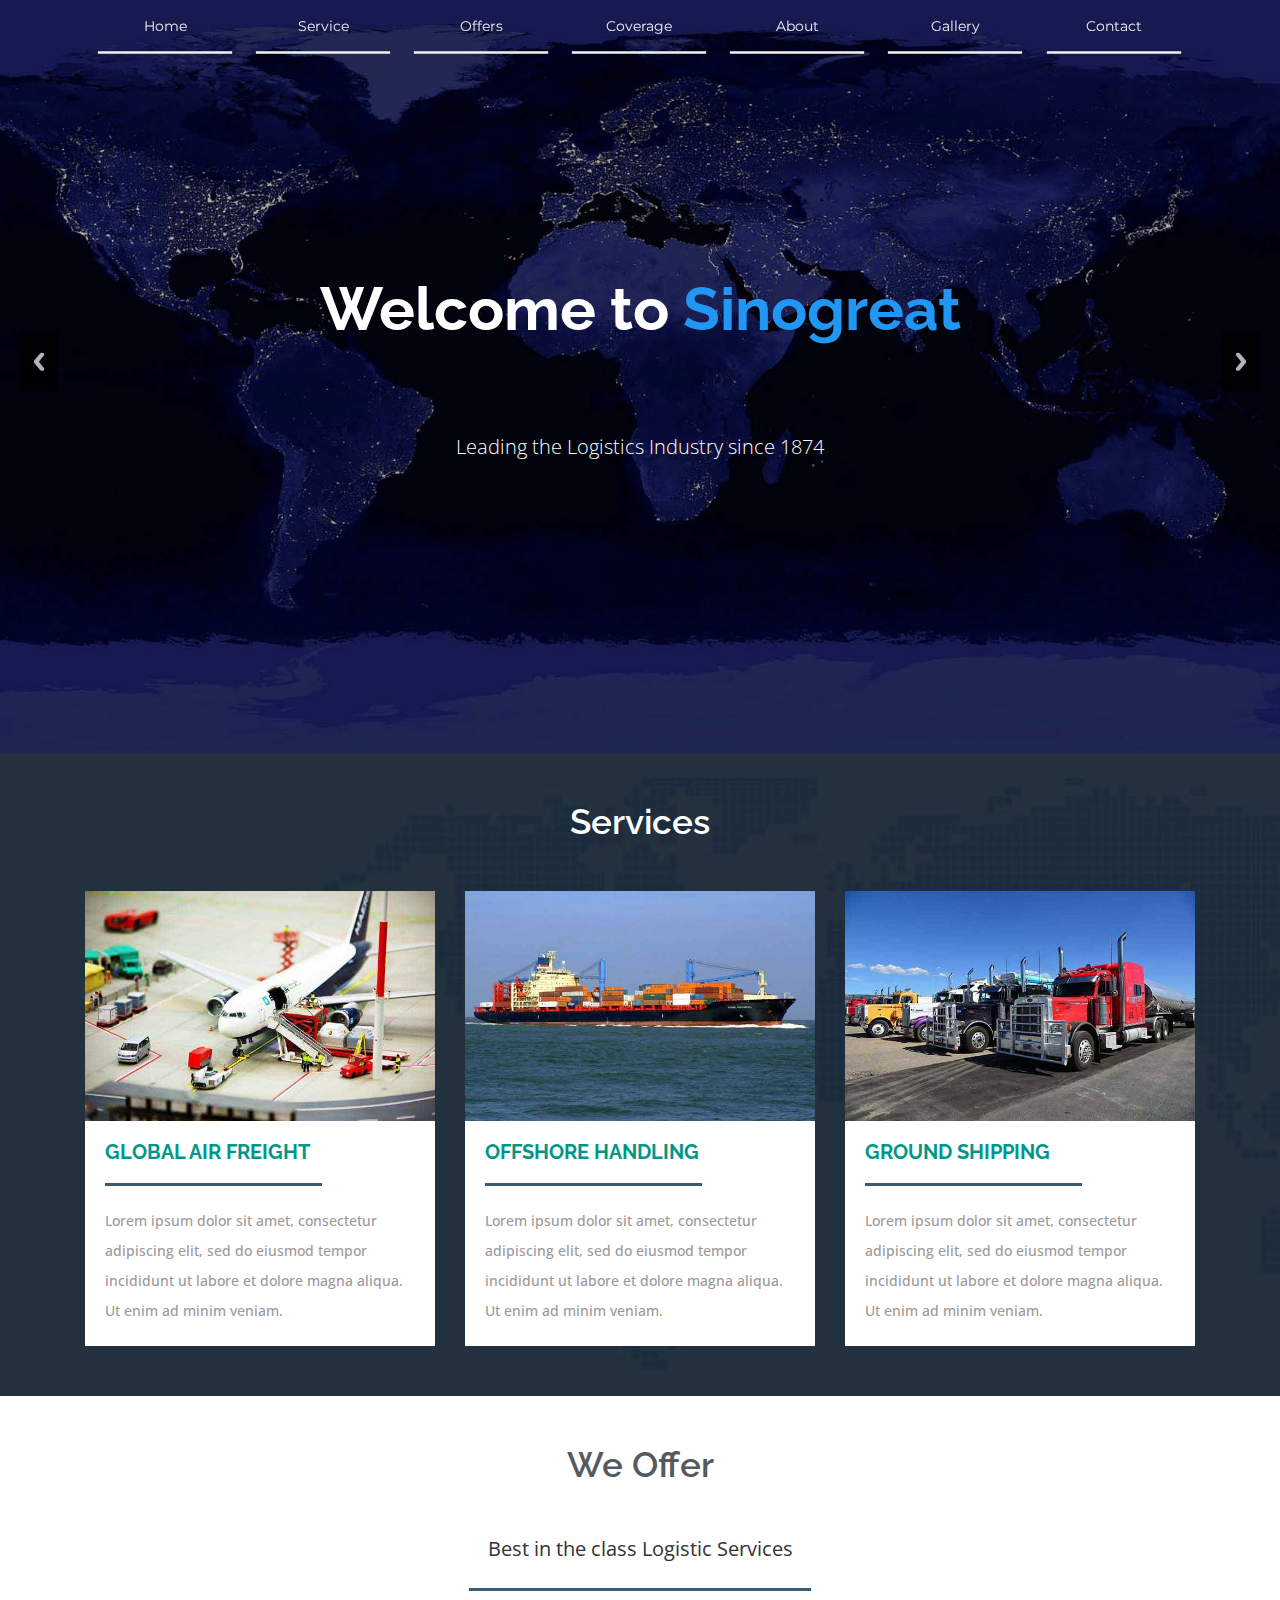
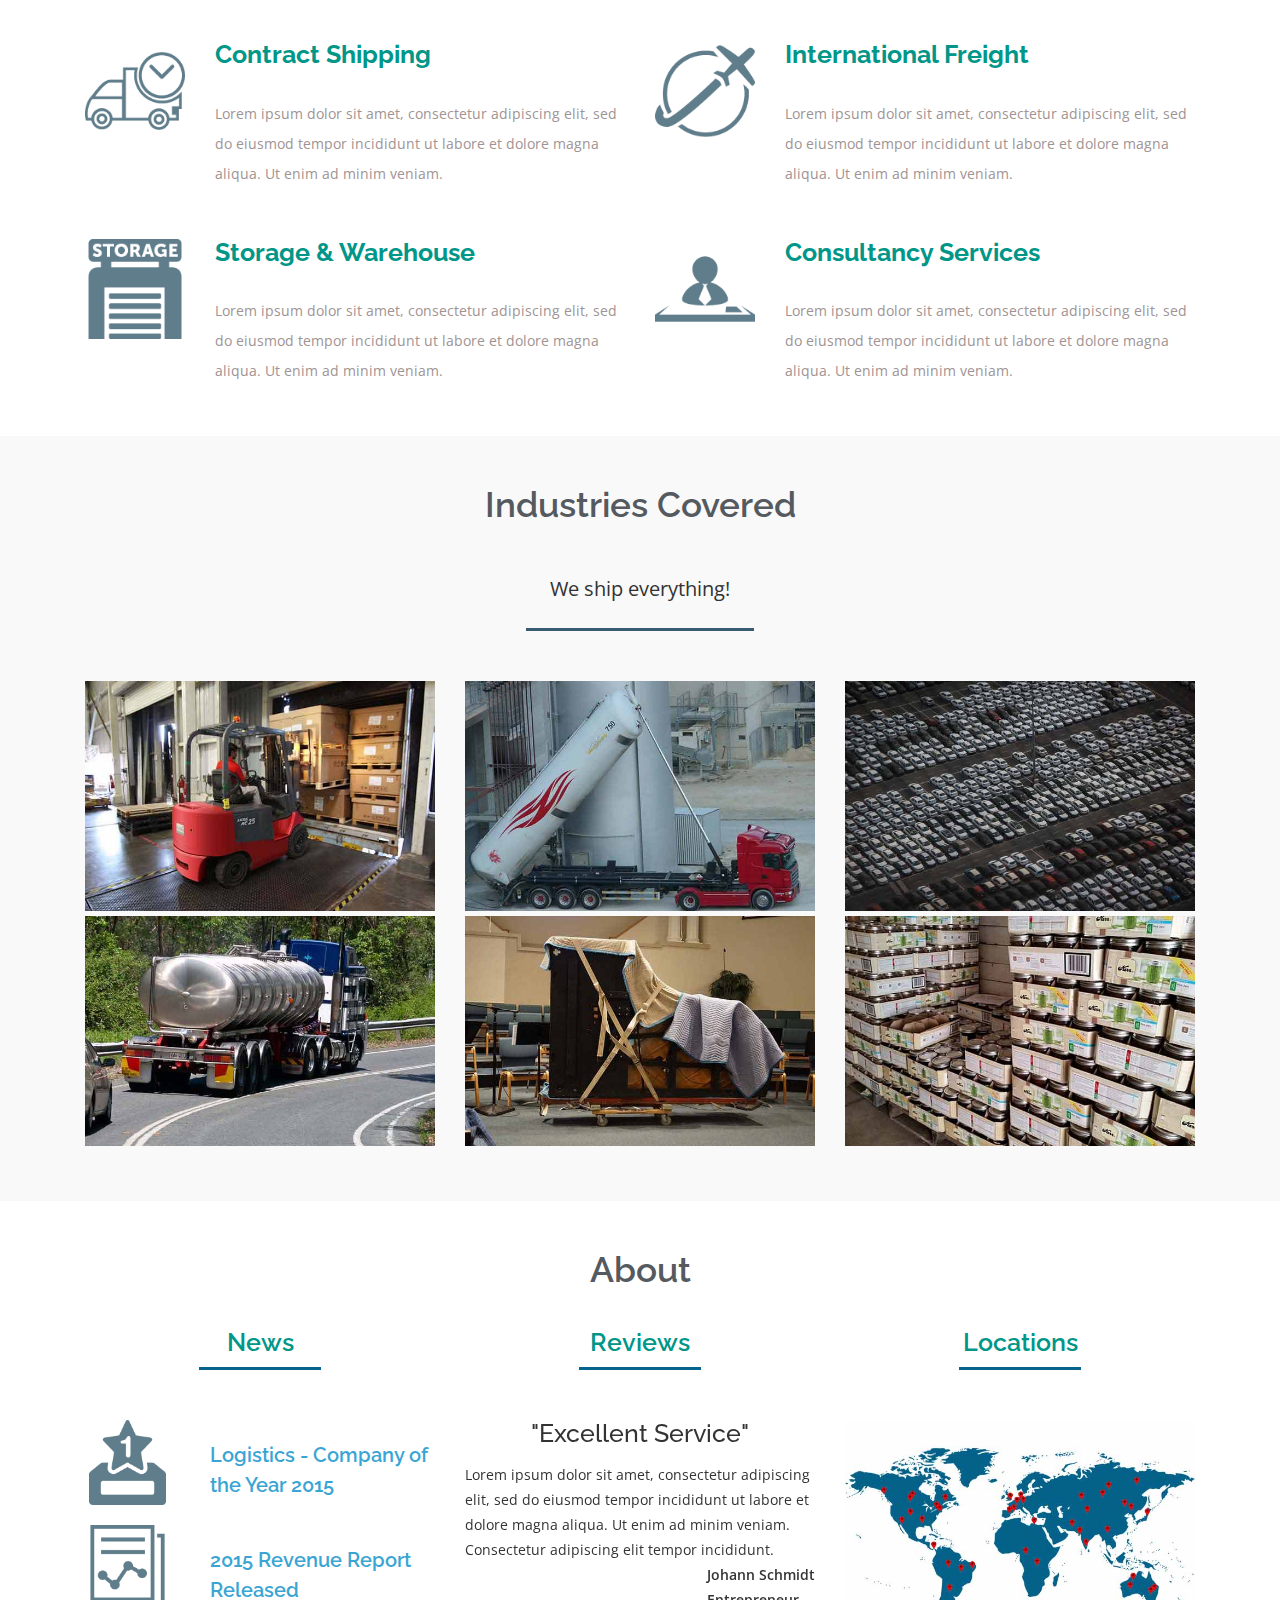
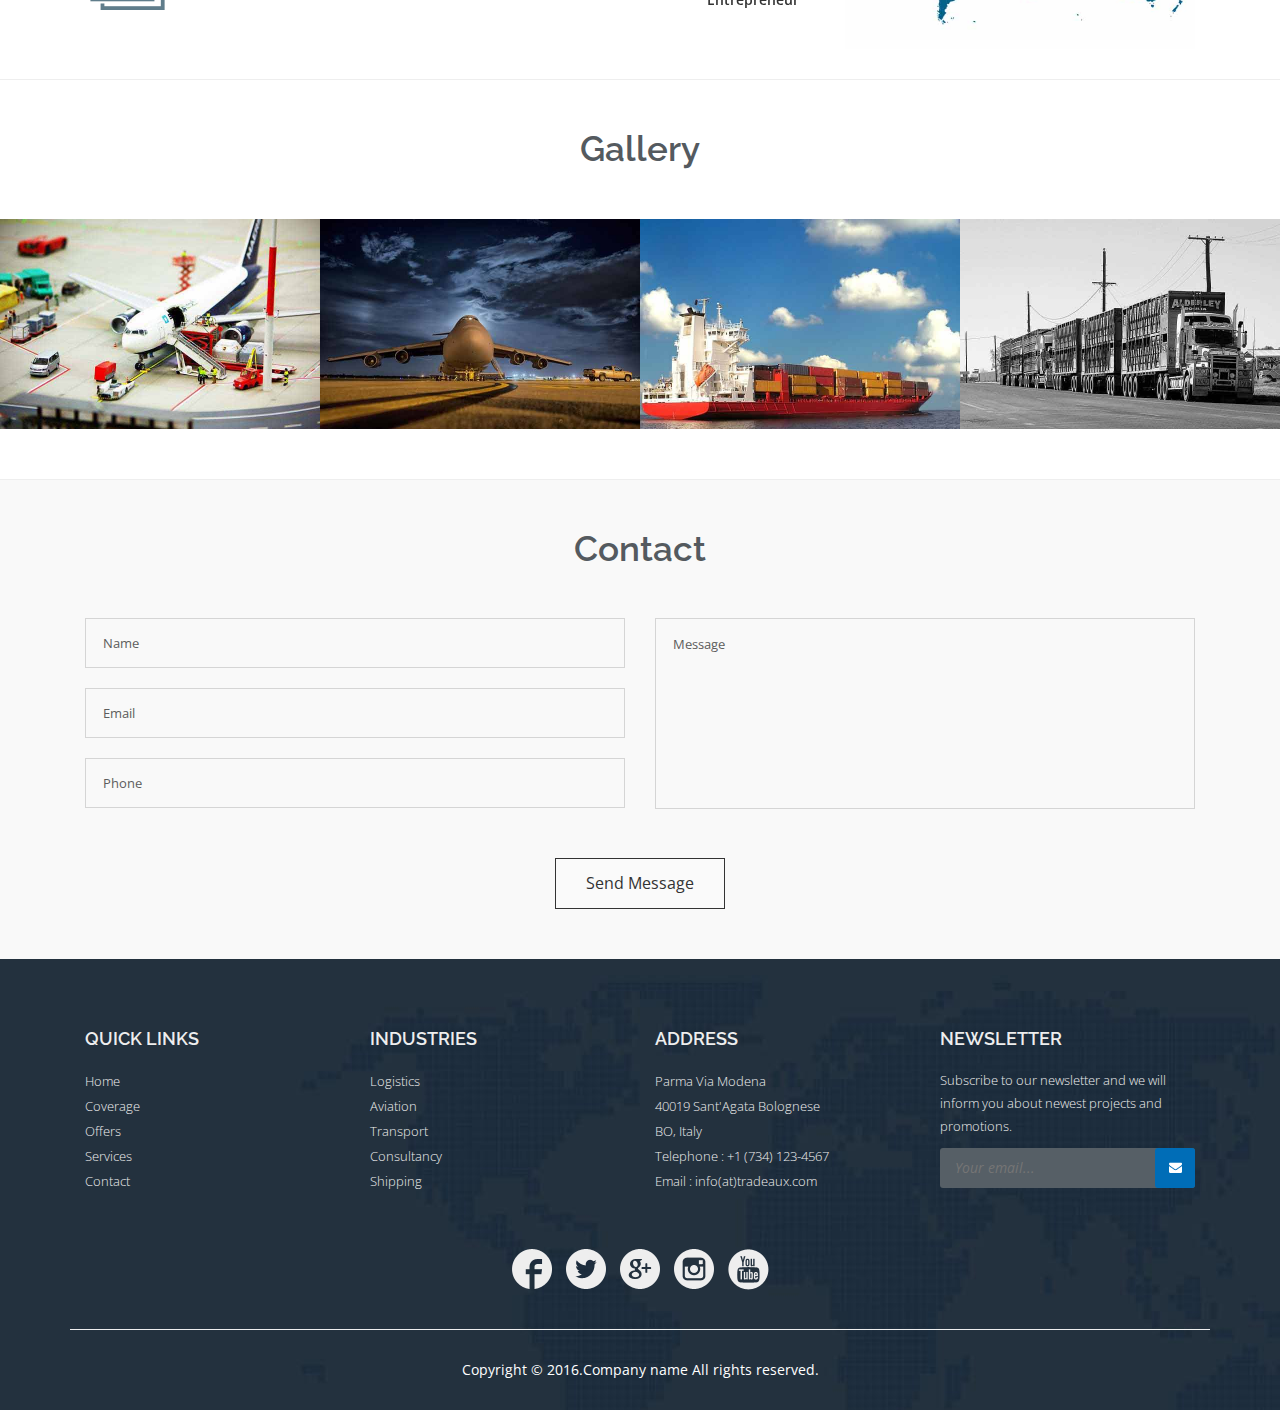
==== index.html @ 284c62db "keywords" ====
<!DOCTYPE html>

<!-- cspell: disable -->

<html>
  <head>
    <title>Sinogreat- International Freight, Global Shipping</title>

    <!-- For-Mobile-Apps -->
    <meta name="viewport" content="width=device-width, initial-scale=1" />
    <meta http-equiv="Content-Type" content="text/html; charset=utf-8" />
    <meta
      name="keywords"
      content="sinogreat,Logistics,GLOBAL AIR FREIGHT,OFFSHORE HANDLING,GROUND SHIPPING,Contract Shipping,International Freight,Storage & Warehouse,Consultancy Services"
    />
    <script type="application/x-javascript">
      addEventListener("load", function() { setTimeout(hideURLbar, 0); }, false); function hideURLbar(){ window.scrollTo(0,1); }
    </script>
    <!-- //For-Mobile-Apps -->

    <!-- Bootstrap-Core-CSS -->
    <link href="css/bootstrap.min.css" rel="stylesheet" />
    <!-- Custom-Theme-Styling -->
    <link href="css/style.css" rel="stylesheet" type="text/css" media="all" />
    <!-- Owl-Carousel-Styling -->
    <link
      rel="stylesheet"
      href="css/owl.carousel.css"
      type="text/css"
      media="all"
    />

    <!-- Web-Fonts -->
    <link
      href="http://fonts.useso.com/css?family=Open+Sans:400,300,600,700"
      rel="stylesheet"
      type="text/css"
    />
    <link
      href="http://fonts.useso.com/css?family=Montserrat:400,700"
      rel="stylesheet"
      type="text/css"
    />
    <link
      href="http://fonts.useso.com/css?family=Raleway:400,300,500,600,700,800,900"
      rel="stylesheet"
      type="text/css"
    />
    <!-- //Web-Fonts -->

    <script src="js/modernizr.custom.js"></script>
  </head>
  <body>
    <!-- Header-Starts-Here -->
    <div class="header">
      <div class="container">
        <!-- Navigation -->
        <nav class="navbar navbar-inverse">
          <!-- Brand and toggle get grouped for better mobile display -->
          <div class="navbar-header">
            <button
              type="button"
              class="navbar-toggle"
              data-toggle="collapse"
              data-target="#bs-example-navbar-collapse-1"
            >
              <span class="sr-only">Toggle navigation</span>
              <span class="icon-bar"></span>
              <span class="icon-bar"></span>
              <span class="icon-bar"></span>
            </button>
          </div>
          <!-- Collect the nav links, forms, and other content for toggling -->
          <div
            class="collapse navbar-collapse"
            id="bs-example-navbar-collapse-1"
          >
            <ul class="nav navbar-nav">
              <li class="active cl-effect-7"><a href="#">Home</a></li>
              <li class="cl-effect-7 scroll">
                <a href="#services">Service</a>
              </li>
              <li class="cl-effect-7 scroll"><a href="#offer">Offers</a></li>
              <li class="cl-effect-7 scroll"><a href="#cover">Coverage</a></li>
              <li class="cl-effect-7 scroll"><a href="#about">About</a></li>
              <li class="cl-effect-7 scroll"><a href="#gallery">Gallery</a></li>
              <li class="cl-effect-7 scroll"><a href="#contact">Contact</a></li>
            </ul>
          </div>
          <!-- //Navbar-collapse -->
        </nav>
      </div>
      <!-- //Container -->

      <!-- Slider-Starts-Here -->
      <div class="slider">
        <ul class="rslides" id="slider">
          <li>
            <img src="images/1.jpg" alt="Tradeaux" />
            <div class="caption">
              <h3>Welcome to <span>Sinogreat</span></h3>
              <p>Leading the Logistics Industry since 1874</p>
            </div>
          </li>
          <li>
            <img src="images/2.jpg" alt="Tradeaux" />
            <div class="caption">
              <h3>Export & Import Services Ocean</h3>
            </div>
          </li>
          <li>
            <img src="images/3.jpg" alt="Tradeaux" />
            <div class="caption">
              <h3>Air Freight Handling</h3>
            </div>
          </li>
          <li>
            <img src="images/4.jpg" alt="Tradeaux" />
            <div class="caption">
              <h3>Cargo Planes</h3>
            </div>
          </li>
          <li>
            <img src="images/5.jpg" alt="Tradeaux" />
            <div class="caption">
              <h3>Railways</h3>
            </div>
          </li>
          <li>
            <img src="images/6.jpg" alt="Tradeaux" />
            <div class="caption">
              <h3>From Canada</h3>
            </div>
          </li>
          <li>
            <img src="images/7.jpg" alt="Tradeaux" />
            <div class="caption">
              <h3>To Australia</h3>
            </div>
          </li>
        </ul>
      </div>
      <!-- //Slider-Ends-Here -->
    </div>
    <!-- //Header-Ends-Here -->

    <div class="content">
      <!-- Area-Starts-Here -->
      <div class="area" id="services">
        <h1>Services</h1>

        <div class="container">
          <div class="area1">
            <div class="col-md-4 col-sm-4 air slideanim">
              <div class="area-image">
                <img src="images/area1.jpg" alt="Tradeaux" />
              </div>
              <div class="area-info">
                <h4>GLOBAL AIR FREIGHT</h4>
                <p>
                  Lorem ipsum dolor sit amet, consectetur adipiscing elit, sed
                  do eiusmod tempor incididunt ut labore et dolore magna aliqua.
                  Ut enim ad minim veniam.
                </p>
              </div>
            </div>

            <div class="col-md-4 col-sm-4 sea slideanim">
              <div class="area-image">
                <img src="images/area2.jpg" alt="Tradeaux" />
              </div>
              <div class="area-info">
                <h4>OFFSHORE HANDLING</h4>
                <p>
                  Lorem ipsum dolor sit amet, consectetur adipiscing elit, sed
                  do eiusmod tempor incididunt ut labore et dolore magna aliqua.
                  Ut enim ad minim veniam.
                </p>
              </div>
            </div>

            <div class="col-md-4 col-sm-4 land slideanim">
              <div class="area-image">
                <img src="images/area3.jpg" alt="Tradeaux" />
              </div>
              <div class="area-info">
                <h4>GROUND SHIPPING</h4>
                <p>
                  Lorem ipsum dolor sit amet, consectetur adipiscing elit, sed
                  do eiusmod tempor incididunt ut labore et dolore magna aliqua.
                  Ut enim ad minim veniam.
                </p>
              </div>
            </div>
            <div class="clearfix"></div>
          </div>
        </div>
      </div>
      <!-- //Area-Ends-Here -->

      <!-- Offer-Starts-Here -->
      <div class="offer slideanim" id="offer">
        <div class="container">
          <h3>We Offer</h3>
          <p>Best in the class Logistic Services</p>
          <div class="offer-grid">
            <div class="col-md-6 col-sm-6 offer1 slideanim">
              <div class="offer-icon">
                <img src="images/o1.png" alt="Tradeaux" />
              </div>
              <div class="offer-info">
                <h4>Contract Shipping</h4>
                <p>
                  Lorem ipsum dolor sit amet, consectetur adipiscing elit, sed
                  do eiusmod tempor incididunt ut labore et dolore magna aliqua.
                  Ut enim ad minim veniam.
                </p>
              </div>
              <div class="clearfix"></div>
            </div>
            <div class="col-md-6 col-sm-6 offer1 slideanim">
              <div class="offer-icon">
                <img src="images/o2.png" alt="Tradeaux" />
              </div>
              <div class="offer-info">
                <h4>International Freight</h4>
                <p>
                  Lorem ipsum dolor sit amet, consectetur adipiscing elit, sed
                  do eiusmod tempor incididunt ut labore et dolore magna aliqua.
                  Ut enim ad minim veniam.
                </p>
              </div>
              <div class="clearfix"></div>
            </div>
            <div class="col-md-6 col-sm-6 offer1 slideanim">
              <div class="offer-icon">
                <img src="images/o3.png" alt="Tradeaux" />
              </div>
              <div class="offer-info">
                <h4>Storage & Warehouse</h4>
                <p>
                  Lorem ipsum dolor sit amet, consectetur adipiscing elit, sed
                  do eiusmod tempor incididunt ut labore et dolore magna aliqua.
                  Ut enim ad minim veniam.
                </p>
              </div>
              <div class="clearfix"></div>
            </div>
            <div class="col-md-6 col-sm-6 offer1 slideanim">
              <div class="offer-icon">
                <img src="images/o4.png" alt="Tradeaux" />
              </div>
              <div class="offer-info">
                <h4>Consultancy Services</h4>
                <p>
                  Lorem ipsum dolor sit amet, consectetur adipiscing elit, sed
                  do eiusmod tempor incididunt ut labore et dolore magna aliqua.
                  Ut enim ad minim veniam.
                </p>
              </div>
              <div class="clearfix"></div>
            </div>
            <div class="clearfix"></div>
          </div>
        </div>
      </div>
      <!-- //Offer-Ends-Here -->

      <!-- Cover-Starts-Here -->
      <div class="cover" id="cover">
        <div class="container">
          <h3>Industries Covered</h3>
          <p>We ship everything!</p>

          <div class="cover-grid">
            <div class="col-md-4 cover-top-grid slideanim">
              <div class="column-wrap clearfix">
                <div class="column">
                  <a
                    class="caption caption-3"
                    href="#"
                    data-title="Packed Goods"
                    data-description="Lorem ipsum dolor sit amet, consectetur adipiscing elit."
                    ><img src="images/c1.jpg" alt="Tradeaux"
                  /></a>
                </div>
              </div>
            </div>
            <div class="col-md-4 cover-top-grid slideanim">
              <div class="column-wrap clearfix">
                <div class="column">
                  <a
                    class="caption caption-3"
                    href="#"
                    data-title="Chemicals"
                    data-description="Lorem ipsum dolor sit amet, consectetur adipiscing elit."
                    ><img src="images/c2.jpg" alt="Tradeaux"
                  /></a>
                </div>
              </div>
            </div>
            <div class="col-md-4 cover-top-grid slideanim">
              <div class="column-wrap clearfix">
                <div class="column">
                  <a
                    class="caption caption-3"
                    href="#"
                    data-title="Cars & Automobiles"
                    data-description="Lorem ipsum dolor sit amet, consectetur adipiscing elit."
                    ><img src="images/c3.jpg" alt="Tradeaux"
                  /></a>
                </div>
              </div>
            </div>

            <div class="col-md-4 cover-bottom-grid slideanim">
              <div class="column-wrap clearfix">
                <div class="column">
                  <a
                    class="caption caption-3"
                    href="#"
                    data-title="Oil & Gas"
                    data-description="Lorem ipsum dolor sit amet, consectetur adipiscing elit."
                    ><img src="images/c4.jpg" alt="Tradeaux"
                  /></a>
                </div>
              </div>
            </div>
            <div class="col-md-4 cover-bottom-grid slideanim">
              <div class="column-wrap clearfix">
                <div class="column">
                  <a
                    class="caption caption-3"
                    href="#"
                    data-title="Retail Goods"
                    data-description="Lorem ipsum dolor sit amet, consectetur adipiscing elit."
                    ><img src="images/c5.jpg" alt="Tradeaux"
                  /></a>
                </div>
              </div>
            </div>
            <div class="col-md-4 cover-bottom-grid slideanim">
              <div class="column-wrap clearfix">
                <div class="column">
                  <a
                    class="caption caption-3"
                    href="#"
                    data-title="Food & Beverages"
                    data-description="Lorem ipsum dolor sit amet, consectetur adipiscing elit."
                    ><img src="images/c6.jpg" alt="Tradeaux"
                  /></a>
                </div>
              </div>
            </div>
            <div class="clearfix"></div>
          </div>
        </div>
      </div>
      <!-- //Cover-Ends-Here -->

      <!-- Details-Starts-Here -->
      <div class="details">
        <div class="container">
          <h2>About</h2>

          <!-- News-Starts-Here -->
          <div class="col-md-4 details-grid news slideanim">
            <h3>News</h3>
            <div class="news-top">
              <div class="news-icon">
                <img src="images/n1.png" alt="Tradeaux" />
              </div>
              <div class="news-info">
                <h4>Logistics - Company of the Year 2015</h4>
              </div>
              <div class="clearfix"></div>
            </div>
            <div class="news-bottom">
              <div class="news-icon">
                <img src="images/n2.png" alt="Tradeaux" />
              </div>
              <div class="news-info">
                <h4>2015 Revenue Report Released</h4>
              </div>
              <div class="clearfix"></div>
            </div>
            <div class="clearfix"></div>
          </div>
          <!-- News-Ends-Here -->

          <!-- Reviews-Starts-Here -->
          <div class="col-md-4 details-grid reviews slideanim" id="about">
            <h3>Reviews</h3>
            <div class="about-section-left-grid">
              <section class="slider">
                <div class="flexslider">
                  <ul class="slides">
                    <li>
                      <h4>"Excellent Service"</h4>
                      <p>
                        Lorem ipsum dolor sit amet, consectetur adipiscing elit,
                        sed do eiusmod tempor incididunt ut labore et dolore
                        magna aliqua. Ut enim ad minim veniam. Consectetur
                        adipiscing elit tempor incididunt.
                      </p>
                      <div class="client">
                        <p>Johann Schmidt</p>
                        <p>Entrepreneur</p>
                      </div>
                    </li>
                    <li>
                      <h4>"Safe Delivery"</h4>
                      <p>
                        Lorem ipsum dolor sit amet, consectetur adipiscing elit,
                        sed do eiusmod tempor incididunt ut labore et dolore
                        magna aliqua. Ut enim ad minim veniam. Consectetur
                        adipiscing elit tempor incididunt.
                      </p>
                      <div class="client">
                        <p>Rachel Green</p>
                        <p>Museum Curator</p>
                      </div>
                    </li>
                    <li>
                      <h4>"Fully Satisfied"</h4>
                      <p>
                        Lorem ipsum dolor sit amet, consectetur adipiscing elit,
                        sed do eiusmod tempor incididunt ut labore et dolore
                        magna aliqua. Ut enim ad minim veniam. Consectetur
                        adipiscing elit tempor incididunt.
                      </p>
                      <div class="client">
                        <p>Jeff Daniels</p>
                        <p>Cars Dealer</p>
                      </div>
                    </li>
                  </ul>
                </div>
              </section>
            </div>
          </div>
          <!-- Reviews-Ends-Here -->

          <!-- Location-Starts-Here -->
          <div class="col-md-4 details-grid locations slideanim">
            <h3>Locations</h3>
            <img src="images/location.jpg" alt="Tradeaux" />
          </div>
          <!-- //Location-Ends-Here -->

          <div class="clearfix"></div>
        </div>
      </div>
      <!-- Details-Ends-Here -->

      <!-- Gallery-Starts-Here -->
      <div class="gallery slideanim" id="gallery">
        <h3>Gallery</h3>
        <div class="gallery-cursual">
          <!-- Screen-Gallery-Carousel -->
          <div id="owl-demo" class="owl-carousel text-center">
            <div class="item">
              <img class="lazyOwl" src="images/area1.jpg" alt="name" />
            </div>
            <div class="item">
              <img class="lazyOwl" src="images/g1.jpg" alt="name" />
            </div>
            <div class="item">
              <img class="lazyOwl" src="images/g2.jpg" alt="name" />
            </div>
            <div class="item">
              <img class="lazyOwl" src="images/g3.jpg" alt="name" />
            </div>
            <div class="item">
              <img class="lazyOwl" src="images/g4.jpg" alt="name" />
            </div>
            <div class="item">
              <img class="lazyOwl" src="images/g5.jpg" alt="name" />
            </div>
            <div class="item">
              <img class="lazyOwl" src="images/g6.jpg" alt="name" />
            </div>
          </div>
          <!-- //Screen-Gallery-Carousel -->
        </div>
      </div>
      <!-- //Gallery-Ends-Here -->

      <!-- Contact-Starts-Here -->
      <div class="contact slideanim" id="contact">
        <div class="container">
          <h3>Contact</h3>
          <form class="contact_form">
            <div class="message">
              <div class="col-md-6 col-sm-6 grid_6 c1">
                <input
                  type="text"
                  class="text"
                  value="Name"
                  placeholder="Name"
                  onfocus="this.value = '';"
                  onblur="if (this.value == '') {this.value = 'Name';}"
                />
                <input
                  type="text"
                  class="text"
                  value="Email"
                  placeholder="Email"
                  onfocus="this.value = '';"
                  onblur="if (this.value == '') {this.value = 'Email';}"
                />
                <input
                  type="text"
                  class="text"
                  value="Phone"
                  placeholder="Phone"
                  onfocus="this.value = '';"
                  onblur="if (this.value == '') {this.value = 'Phone';}"
                />
              </div>

              <div class="col-md-6 col-sm-6 grid_6 c1">
                <textarea
                  placeholder="Message"
                  onfocus="this.value = '';"
                  onblur="if (this.value == '') {this.value = 'Message';}"
                >
Message</textarea
                >
              </div>
              <div class="clearfix"></div>
            </div>

            <input type="submit" class="more_btn" value="Send Message" />
          </form>
        </div>
      </div>
      <!-- //Contact-Ends-Here -->
    </div>

    <!-- Footer-Starts-Here -->
    <div class="footer">
      <div class="container">
        <div class="footer-info slideanim">
          <div class="col-md-3 footer-info-grid links">
            <h4>QUICK LINKS</h4>
            <ul>
              <li><a href="#">Home</a></li>
              <li><a href="#cover">Coverage</a></li>
              <li><a href="#offer">Offers</a></li>
              <li><a href="#service">Services</a></li>
              <li><a href="#contact">Contact</a></li>
            </ul>
          </div>
          <div class="col-md-3 footer-info-grid services">
            <h4>INDUSTRIES</h4>
            <ul>
              <li>Logistics</li>
              <li>Aviation</li>
              <li>Transport</li>
              <li>Consultancy</li>
              <li>Shipping</li>
            </ul>
          </div>
          <div class="col-md-3 footer-info-grid address">
            <h4>ADDRESS</h4>
            <address>
              <ul>
                <li>Parma Via Modena</li>
                <li>40019 Sant'Agata Bolognese</li>
                <li>BO, Italy</li>
                <li>Telephone : +1 (734) 123-4567</li>
                <li>
                  Email :
                  <a class="mail" href="mailto:mail@example.com"
                    >info(at)tradeaux.com</a
                  >
                </li>
              </ul>
            </address>
          </div>
          <div class="col-md-3 footer-info-grid email">
            <h4>NEWSLETTER</h4>
            <p>
              Subscribe to our newsletter and we will inform you about newest
              projects and promotions.
            </p>

            <form class="newsletter">
              <input class="email" type="email" placeholder="Your email..." />
              <input type="submit" class="submit" value="" />
            </form>
          </div>
          <div class="clearfix"></div>
        </div>

        <div class="social-icons">
          <ul class="social slideanim" id="follow">
            <li>
              <a href="#" class="facebook" title="Go to Our Facebook Page"></a>
            </li>
            <li>
              <a href="#" class="twitter" title="Go to Our Twitter Account"></a>
            </li>
            <li>
              <a
                href="#"
                class="googleplus"
                title="Go to Our Google Plus Account"
              ></a>
            </li>
            <li>
              <a
                href="#"
                class="instagram"
                title="Go to Our Instagram Account"
              ></a>
            </li>
            <li>
              <a href="#" class="youtube" title="Go to Our Youtube Channel"></a>
            </li>
          </ul>
        </div>

        <div class="copyright slideanim">
          <p>Copyright &copy; 2016.Company name All rights reserved.</p>
        </div>
      </div>
    </div>
    <!-- //Footer-Ends-Here -->

    <!-- Supportive-JavaScript -->
    <script type="text/javascript" src="js/jquery.min.js"></script>
    <!-- Necessary-JS-File-For-Bootstrap -->
    <script type="text/javascript" src="js/bootstrap.min.js"></script>

    <!-- SmoothScroll-JavaScript -->
    <script>
      $(document).ready(function () {
        // Add smooth scrolling to all links in navbar + footer link
        $(".navbar li a, .footer a[href='#myPage']").on(
          "click",
          function (event) {
            // Prevent default anchor click behavior
            event.preventDefault();

            // Store hash
            var hash = this.hash;

            // Using jQuery's animate() method to add smooth page scroll
            // The optional number (900) specifies the number of milliseconds it takes to scroll to the specified area
            $("html, body").animate(
              {
                scrollTop: $(hash).offset().top,
              },
              900,
              function () {
                // Add hash (#) to URL when done scrolling (default click behavior)
                window.location.hash = hash;
              }
            );
          }
        );

        $(window).scroll(function () {
          $(".slideanim").each(function () {
            var pos = $(this).offset().top;

            var winTop = $(window).scrollTop();
            if (pos < winTop + 600) {
              $(this).addClass("slide");
            }
          });
        });
      });
    </script>
    <!-- //SmoothScroll-JavaScript -->

    <!-- Slideanim-JavaScript -->
    <script type="text/javascript">
      $(window).scroll(function () {
        $(".slideanim").each(function () {
          var pos = $(this).offset().top;

          var winTop = $(window).scrollTop();
          if (pos < winTop + 600) {
            $(this).addClass("slide");
          }
        });
      });
    </script>
    <!-- //Slideanim-JavaScript -->

    <!-- Owl-Carousel-JavaScript -->
    <script src="js/owl.carousel.js"></script>
    <script>
      $(document).ready(function () {
        $("#owl-demo").owlCarousel({
          items: 4,
          lazyLoad: true,
          autoPlay: true,
          pagination: false,
        });
      });
    </script>
    <!-- //Owl-Carousel-JavaScript -->

    <!-- Banner-Slider-JavaScript -->
    <script src="js/responsiveslides.min.js"></script>
    <script>
      $(function () {
        $("#slider").responsiveSlides({
          auto: true,
          nav: true,
          speed: 500,
          namespace: "callbacks",
          pager: true,
        });
      });
    </script>
    <!-- //Banner-Slider-JavaScript -->

    <!-- Slide-To-Top JavaScript (No-Need-To-Change) -->
    <script type="text/javascript">
      $(document).ready(function () {
        /*
			var defaults = {
				containerID: 'toTop', // fading element id
				containerHoverID: 'toTopHover', // fading element hover id
				scrollSpeed: 1200,
				easingType: 'linear' 
			};
			*/
        $().UItoTop({ easingType: "easeOutQuart" });
      });
    </script>
    <a href="#" id="toTop" style="display: block">
      <span id="toTopHover" style="opacity: 1"> </span
    ></a>
    <!-- //Slide-To-Top JavaScript -->

    <!-- Smooth-Scrolling-JavaScript -->
    <script type="text/javascript" src="js/move-top.js"></script>
    <script type="text/javascript" src="js/easing.js"></script>
    <script type="text/javascript">
      jQuery(document).ready(function ($) {
        $(".scroll").click(function (event) {
          event.preventDefault();
          $("html,body").animate(
            { scrollTop: $(this.hash).offset().top },
            1000
          );
        });
      });
    </script>
    <!-- //Smooth-Scrolling-JavaScript -->

    <!-- FlexSlider-JavaScript -->
    <script defer src="js/jquery.flexslider.js"></script>
    <script type="text/javascript">
      $(function () {
        SyntaxHighlighter.all();
      });
      $(window).load(function () {
        $(".flexslider").flexslider({
          animation: "slide",
          start: function (slider) {
            $("body").removeClass("loading");
          },
        });
      });
    </script>
    <!-- //FlexSlider-JavaScript -->
  </body>
</html>
---- css/style.css ----
/*-- Reset Code --*/

body{
    padding:0;
    margin:0;
    background:#FFF;
    font-family: 'Open Sans', sans-serif;
}
body a{
    transition:0.5s all;
    -webkit-transition:0.5s all;
    -moz-transition:0.5s all;
    -o-transition:0.5s all;
    -ms-transition:0.5s all;
    text-decoration: none;
}
body a:hover {
    text-decoration: none;
}
body a:focus, a:hover {
    text-decoration: none;
}
input[type="button"],input[type="submit"] {
    transition:0.5s all;
    -webkit-transition:0.5s all;
    -moz-transition:0.5s all;
    -o-transition:0.5s all;
    -ms-transition:0.5s all;
}
h1,h2,h3,h4,h5,h6{
    margin:0;   
    padding:0;
    font-family: 'Raleway', sans-serif;
}
h3 {
    text-align: center;
    color: #545A5F;
    font-size: 35px;
    font-weight: 600;
    padding: 50px 0;
}
p{
    margin:0;
}
ul{
    margin:0;
    padding:0;
}
label{
    margin:0;
}

a:focus, a:hover {
    text-decoration: none;
    outline: none
}

/*-- //Reset Code --*/

/*-- Index-Page-Styling --*/

/*-- Navbar --*/
.navbar-inverse {
    background-color: transparent;
    border-color: transparent;
}
.navbar {
    border-radius: 0;
    margin-bottom: 0;
    position: absolute;
    z-index: 99999;
    width: 85%;
    text-align: center;
}
.navbar-nav {
    width: 100%;
}
.navbar-nav>li {
    width: 14.28%;
}
.navbar-inverse .navbar-nav>.active>a, .navbar-inverse .navbar-nav>.active>a:hover, .navbar-inverse .navbar-nav>.active>a:focus {
    background-color: transparent;
    color: #EEE
}
.navbar-inverse .navbar-nav>.active>a:hover {
    color: #FFF;
}
.navbar-inverse .navbar-nav>li>a {
    color: #EEE;
    font-family: 'Montserrat';
}
/*-- //Navbar --*/
/* Effect 7: second border slides up */
.cl-effect-7 a {
    text-shadow: none;
}

.cl-effect-7 a::before,
.cl-effect-7 a::after {
    position: absolute;
    top: 100%;
    left: 0;
    width: 100%;
    height: 3px;
    background: #EEE;
    content: '';
    -webkit-transition: -webkit-transform 0.3s;
    -moz-transition: -moz-transform 0.3s;
    transition: transform 0.3s;
    -webkit-transform: scale(0.85);
    -moz-transform: scale(0.85);
    transform: scale(0.85);
}

.cl-effect-7 a::after {
    opacity: 0;
    -webkit-transition: top 0.3s, opacity 0.3s, -webkit-transform 0.3s;
    -moz-transition: top 0.3s, opacity 0.3s, -moz-transform 0.3s;
    transition: top 0.3s, opacity 0.3s, transform 0.3s;
}

.cl-effect-7 a:hover::before,
.cl-effect-7 a:hover::after,
.cl-effect-7 a:focus::before,
.cl-effect-7 a:focus::after {
    -webkit-transform: scale(1);
    -moz-transform: scale(1);
    transform: scale(1);
}

.cl-effect-7 a:hover::after,
.cl-effect-7 a:focus::after {
    top: 0%;
    opacity: 1;
}

/*--- slider-css --*/
.slider {
    position: relative;
}
.rslides {
    position: relative;
    list-style: none;
    overflow: hidden;
    width: 100%;
    padding: 0;
    margin: 0;
}
.rslides li {
    -webkit-backface-visibility: hidden;
    position: absolute;
    display: none;
    width: 100%;
    left: 0;
    top: 0;
}
.rslides li:first-child {
    position: relative;
    display: block;
    float: left;
}
.rslides img {
    display: block;
    height: auto;
    float: left;
    width: 100%;
    border: 0;
}
.rslides .caption{
    position: absolute;
    text-align:center;
    top: 0;
    bottom: 0;
    left: 0;
    right: 0;
    margin: auto;
    width: 100%;
    height: 500px;
}
.rslides .caption h3 {
    color: #FFF;
    font-weight: 700;
    font-size: 60px;
    margin: 100px 0 40px 0px;
}
.rslides .caption span {
    color: #2196F3;
}
.rslides .caption p {
    color: #FFF;
    line-height: 1.5em;
    font-size: 20px;
    font-weight: 300;
    text-align: center;
    margin: 40px 0;
}
a.morebtn {
    background: transparent;
    padding: 15px 0;
    display: block;
    font-size: 15px;
    text-transform: uppercase;
    color: #FFF;
    width: 15%;
    margin: 0 auto;
    border: 1px solid #fff;
}
.callbacks_nav {
    position: absolute;
    -webkit-tap-highlight-color: rgba(0,0,0,0);
    top: 50%;
    left: 0;
    opacity: 0.7;
    z-index: 3;
    text-indent: -9999px;
    overflow: hidden;
    text-decoration: none;
    height: 61px;
    width: 38px;
    background: transparent url("../images/themes.gif") no-repeat left top;
    margin-top: -45px;
    }
.callbacks_nav.next {
    left: auto;
    background-position: right top;
    right: 0;
    }

ul.callbacks_tabs.callbacks1_tabs {
    display: none;
}
.callbacks_nav {
    left: 20px;
}
.callbacks_nav.next {
    right: 20px;
}

.area {
    background: url("../images/world.jpg");
    background-repeat: no-repeat;
    padding: 50px 0;
    background-size: cover;
}
h1 {
    text-align: center;
    color: #FFF;
    font-size: 35px;
    font-weight: 600;
    margin-bottom: 50px;
}
.area-image {
    overflow: hidden;
}
.area-image img {
    width: 100%;
    transition: all 2s ease-in-out 0s;
    -webkit-transition: all 2s ease-in-out 0s;
    -moz-transition: all 2s ease-in-out 0s;
    -o-transition: all 2s ease-in-out 0s;
}
.area-image img:hover {
    transform: scale(1.3);
    -webkit-transform: scale(1.3);
    -moz-transform: scale(1.3);
    -ms-transform: scale(1.3);
}
.area-info {
    background-color: #FFF;
    padding: 0 20px;
    position: relative;
}
.area-info h4 {
    font-size: 20px;
    font-weight: 700;
    width: 70%;
    padding: 20px 0;
    color: #009688;
    border-bottom: 3px solid #395B74;
}
.area-info p {
    padding: 20px 0;
    font-size: 14px;
    font-family: 'Open Sans', Arial, sans-serif;
    font-weight: 500;
    line-height: 30px;
    color: #9C9999;
}

.offer p {
    text-align: center;
    padding-bottom: 25px;
    width: 30%;
    font-size: 20px;
    margin: 0 auto;
    border-bottom: 3px solid #395B74;
}
.offer-grid {
    margin-top: 50px;
}
.offer1 {
    margin-bottom: 50px;
}
.offer-icon {
    float: left;
}
.offer-icon img {
    width: 100px;
}
.offer-info {
    margin-left: 130px;
}
.offer-info h4 {
    font-size: 25px;
    font-weight: 700;
    color: #009688;
    padding-bottom: 30px;
}
.offer-info p {
    width: 100%;
    border: none;
    text-align: left;
    font-size: 14px;
    line-height: 30px;
    padding-bottom: 0;
    color: #A09393;
}

.cover {
    background-color: rgba(238, 238, 238, 0.38);
}
.cover p {
    font-size: 20px;
    padding-bottom: 25px;
    text-align: center;
    width: 20%;
    margin: 0 auto;
    border-bottom: 3px solid #395B74;
}

.cover-grid {
	margin: 50px 0 50px;
}

.caption {
	display: inline-block;
	position: relative;
}

.caption img {
	display: block;
}

/* Slide in on hover (animate transforms) */
.caption-3 {
	overflow: hidden;
	background: #000;
}

.caption-3 img {
    width: 100%;
	-webkit-transition: opacity 0.3s ease-in-out;
	-moz-transition: opacity 0.3s ease-in-out;
	transition: opacity 0.3s ease-in-out;
}

.caption-3:hover img {
	opacity: 0.5;
}

.caption-3::after,
.caption-3::before {
	position: absolute;
	width: 100%;
	height: 50%;
	color: #fff;
	z-index: 1;
	-webkit-transition: -webkit-transform 0.3s ease-in-out; 
	-moz-transition: -moz-transform 0.3s ease-in-out; 
	transition: transform 0.3s ease-in-out; 
}

.caption-3::after {
    content: attr(data-title);
    top: 0;
    background: rgba(0, 0, 0, 0.15);
    font-size: 30px;
    color: #009688;
    font-weight: 600;
    padding: 30px;
    -webkit-transform: translateY(-100%);
    -moz-transform: translateY(-100%);
    transform: translateY(-100%);
}

.caption-3::before {
    content: attr(data-description);
    top: 50%;
    background: rgba(0, 0, 0, 0.15);
    font-size: 14px;
    padding: 20px;
    -webkit-transform: translateY(100%);
    -moz-transform: translateY(100%);
    transform: translateY(100%);
}

.caption-3:hover::after,
.caption-3:hover::before {
	-webkit-transform: translateY(0%);
	-moz-transform: translateY(0%);
	transform: translateY(0%);
}

.details {
    padding: 30px 0;
    border-bottom: 1px solid #EEE;
}
.details h2 {
    text-align: center;
    color: #545A5F;
    font-size: 35px;
    font-weight: 600;
    padding-top: 20px;
}
.details h3 {
    padding: 40px 0 10px;
    font-size: 25px;
    font-weight: 600;
    color: #009688;
    width: 35%;
    margin: 0 auto;
    border-bottom: 3px solid #06638C;
    margin-bottom: 50px;
}
.news-top {
    margin-bottom: 20px;
}
.news-icon {
    float: left;
}
.news-icon img {
    width: 85px;
}
.news-info {
    padding-left: 125px;
}
.news-info h4 {
    padding-top: 20px;
    font-size: 20px;
    font-weight: 600;
    line-height: 30px;
    color: #3AA5D4;
}

ol.flex-control-nav.flex-control-paging {
    display: none;
}
ul.flex-direction-nav {
    display: none;
}
.reviews h4 {
    text-align: center;
    font-size: 25px;
}
.reviews p {
    line-height: 25px;
    color: #333333;
    font-size: 14px;
    padding-top: 15px;
}
.client {
    float: right;
}
.client p {
    font-size: 14px;
    font-weight: 600;
    line-height: 25px;
    padding: 0;
}

.locations img {
    width: 100%;
}


/*-- Edifice-Starts-Here --*/
.gallery {
    padding-bottom: 50px;
    border-bottom: 1px solid #EEE;
    text-align: center;
}
/*-- //Edifice-Ends-Here --*/

/*-- Contact-Starts-Here --*/
.contact {
    padding-bottom: 50px;
    background-color: rgba(238, 238, 238, 0.38);
}
.contact h3 {
    padding-bottom: 50px;
}
.contact_form input[type='text'] {
    width: 100%;
    border-radius: 0;
    line-height: 22px;
    font-size: 13px;
    padding: 14px 17px 14px;
    outline: none;
    color: #5d5d5d;
    height: 50px;
    border: 1px solid #d5d5d5;
    -webkit-box-sizing: border-box;
    -moz-box-sizing: border-box;
    box-sizing: border-box;
    margin: 0 0 20px;
    background: none;
}
.contact_form textarea {
    width: 100%;
    border-radius: 0;
    line-height: 22px;
    font-size: 13px;
    padding: 14px 17px 14px;
    outline: none;
    border: 1px solid #d5d5d5;
    -webkit-box-sizing: border-box;
    -moz-box-sizing: border-box;
    box-sizing: border-box;
    resize: none;
    color: #5d5d5d;
    height: 191px;
    background: none;
}
form.contact_form {
    text-align: center;
}
.message {
    margin-bottom: 30px;
}
.more_btn {
    padding: 13px 30px;
    border: 1px solid #333;
    font-size: 16px;
    color: #333;
    background-color: #FAFAFA;
    text-decoration: none;
    transition: 0.5s all;
    -webkit-transition: 0.5s all;
    -moz-transition: 0.5s all;
    -o-transition: 0.5s all;
    -ms-transition: 0.5s all;
}
.more_btn:hover {
    color: #FFF;
    background-color: #142127;
    cursor: pointer;
}
/*-- //Contact-Ends-Here --*/

/*-- Map-Starts-Here --*/
.map iframe {
    width: 100%;
    height: 500px;
    border: 5px solid #FAFAFA;
}
/*-- //Map-Ends-Here --*/

/*-- Footer-Starts-Here --*/
.footer {
    background: url("../images/world.jpg");
}
.social {
    padding: 30px 0;
    text-align: center;
}
.footer-info {
    margin-top: 50px;
}
.footer-info h4 {
    color: #EEE;
    padding: 20px 0;
    font-weight: 600;
}
.footer-info li {
    color: #EEE;
    display: block;
    font-weight: 300;
    font-size: 13px;
    line-height: 25px;
}
.links a {
    color: #EEE;
}
.links a:hover {
    color: #FFF;
    text-decoration: underline;
}
a.mail {
    color: #EEE;
}
a.mail:hover {
    color: #2AFFF5;
}
.footer-info p {
    color: #EEE;
    font-weight: 300;
    font-size: 13px;
    line-height: 23px;
    margin-bottom: 10px;
}
.newsletter {
    position: relative;
}
.newsletter .email {
    padding: 5px 60px 5px 15px;
    font-style: italic;
    border-radius: 3px;
    -webkit-border-radius: 3px;
    -moz-border-radius: 3px;
    height: 40px;
    border: 1px solid #ddd;
    min-width: 100%;
}
.newsletter .email {
    color: #bcc0c4;
    background-color: #565f66;
    border: none;
}
.newsletter .submit {
    width: 40px;
    height: 40px;
    background-image: url('../images/subscribe.png');
    background-repeat: no-repeat;
    background-position: center;
    position: absolute;
    background-color: #006db7;
    top: 0;
    right: 0;
    border: none;
    border-radius: 3px;
    -webkit-border-radius: 3px;
    -moz-border-radius: 3px;
    -webkit-transition: all 0.2s ease 0s;
    -moz-transition: all 0.2s ease 0s;
    -o-transition: all 0.2s ease 0s;
    -ms-transition: all 0.2s ease 0s;
    transition: all 0.2s ease 0s;
}


ul.social li {
    display: inline-block;
}
ul.social li a {
    display: inline-block;
    width: 50px;
    height: 50px;
    background: url("../images/img-sprite.png") no-repeat 0px 0px;
}
ul.social li a.facebook {
    background-position: 0px 0px;
}
ul.social li a.facebook:hover {
    background-position: 0px -50px;
}
ul.social li a.twitter {
    background-position: -50px 0px;
}
ul.social li a.twitter:hover {
    background-position: -50px -50px;
}
ul.social li a.googleplus {
    background-position: -100px 0px;
}
ul.social li a.googleplus:hover {
    background-position: -100px -50px;
}
ul.social li a.instagram {
    background-position: -150px 0px;
}
ul.social li a.instagram:hover {
    background-position: -150px -50px;
}
ul.social li a.youtube {
    background-position: -200px 0px;
}
ul.social li a.youtube:hover {
    background-position: -200px -50px;
}

.copyright {
    text-align: center;
    padding: 30px 0;
    border-top: 1px solid #EEE;
}
.copyright p {
    color: #FFF;
}
.copyright a {
    color: #FFF;
    text-decoration: none;
}
.copyright a:hover {
    color: #009688;
    text-decoration: underline;
}

#toTop {
    display: none;
    text-decoration: none;
    position: fixed;
    bottom: 10px;
    right: 15px;
    overflow: hidden;
    width: 40px;
    height: 21px;
    border: none;
    text-indent: 100%;
    background: url("../images/to-top2.png") no-repeat 0px 0px;
}
/*-- //Footer-Ends-Here --*/

.slideanim {}
.slide {
    /* The name of the animation */
    animation-name: slide;
    -webkit-animation-name: slide; 
    /* The duration of the animation */
    animation-duration: 1s; 
    -webkit-animation-duration: 1s;
    /* Make the element visible */
    visibility: visible; 
}

/* Go from 0% to 100% opacity (see-through) and specify the percentage from when to slide in the element along the Y-axis */
@keyframes slide {
    0% {
        opacity: 0;
        -webkit-transform: translateY(70%);
    } 
    100% {
        opacity: 1;
        -webkit-transform: translateY(0%);
    } 
}
@-webkit-keyframes slide {
    0% {
        opacity: 0;
        -webkit-transform: translateY(70%);
    } 
    100% {
        opacity: 1;
        -webkit-transform: translateY(0%);
    }
}

/*-- //Index-Page-Styling --*/

/*--- Responsive Code ---*/

@media screen and (max-width:1920px) {
    .navbar {
        width: 79.95%;
    }
    .navbar-nav>li {
        width: 10.5%;
    }
}

@media screen and (max-width:1680px) {
    .navbar {
        width: 84%;
    }
    .navbar-nav>li {
        width: 11.5%;
    }
}

@media screen and (max-width:1600px) {
    .navbar {
        width: 86%;
    }
    .navbar-nav>li {
        width: 11.75%;
    }
}

@media screen and (max-width:1440px) {
    .navbar {
        width: 90%;
    }
    .navbar-nav>li {
        width: 12.5%;
    }
}

@media screen and (max-width:1366px) {
    .navbar {
        width: 84.5%;
    }
    .navbar-nav>li {
        width: 14.28%;
    }
}

@media screen and (max-width:1280px) {
    .navbar {
        width: 89%;
    }
}

@media screen and (max-width:1080px) {
    .navbar {
        width: 89%;
    }
    .area-info h4 {
        width: 90%;
    }
    .area-info p {
        padding: 10px 0;
        line-height: 25px;
    }
    .offer p {
        width: 35%;
    }
    .offer-info p {
        width: 100%;
    }
    .offer-info h4 {
        padding-bottom: 15px;
    }
    .caption-3::before {
        font-size: 13px;
    }
    .caption-3::after {
        font-size: 25px;
    }
    .newsletter .email {
        padding: 5px 40px 5px 10px;
        font-size: 13px;
    }
    .newsletter .submit {
        width: 35px;
    }
}

@media screen and (max-width:1024px) {
    .navbar {
        width: 91%;
    }    
    .map iframe {
        height: 400px;
    }
}

@media screen and (max-width:966px) {
    .navbar {
        width: 75%;
    }
    .rslides .caption h3 {
        font-size: 50px;
    }
    .area-info h4 {
        width: 100%;
    }
    .offer p {
        width: 40%;
    }
    .offer-info p {
        width: 100%;
    }
    .cover p {
        width: 25%;
    }
    .cover-top-grid {
        width: 33%;
        float: left;
    }
    .cover-bottom-grid {
        width: 33%;
        float: left;
    }
    .caption-3::after {
        padding-top: 10px;
    }
    .details-grid {
        width: 33%;
        float: left;
    }
    .news-info {
        padding-left: 100px;
    }
    .news-info h4 {
        padding-top: 0;
    }
    .footer-info-grid {
        width: 25%;
        float: left;
    }
    .footer-info li {
        font-size: 12px;
    }
    .address li {
        line-height: 25px;
    }
    .newsletter .email {
        width: 110%;
    }
    .newsletter .submit {
        right: -8px;
    }
}

@media screen and (max-width:853px) {
    .navbar {
        width: 85%;
    }
    .rslides .caption h3 {
        font-size: 45px;
    }
    .area-info h4 {
        font-size: 17px;
    }
    .area-info p {
        line-height: 20px;
        font-size: 13px;
    }
    .offer-icon img {
        width: 85px;
    }
    .offer-info {
        margin-left: 100px;
    }
    .offer-info p {
        font-size: 13px;
    }
    .offer-info h4 {
        font-size: 20px;
    }
    .news-icon img {
        width: 75px;
    }
    .news-info {
        padding-left: 90px;
    }
    .news-info h4 {
        font-size: 17px;
    }
    .reviews h4 {
        font-size: 20px;
    }
    .reviews p {
        line-height: 20px;
        font-size: 13px;
    }
    .newsletter .email {
        padding: 5px 25px 5px 10px;
    }
    .newsletter .submit {
        right: -30px;
    }
    .footer-info p {
        font-size: 12px;
        line-height: 20px;
    }
    .address li {
        line-height: 21px;
    }
}

@media screen and (max-width:800px) {
    .navbar {
        width: 91%;
    }
    .area-info h4 {
        font-size: 16px;
    }
    .rslides .caption h3 {
        font-size: 40px;
    }
    .offer p {
        width: 45%;
    }
    .offer-info p {
        width: 100%;
    }
    .cover p {
        width: 30%;
    }
    .caption-3::after {
        font-size: 20px;
    }
    .details h3 {
        font-size: 20px;
        width: 45%;
    }
    .newsletter .email {
        padding: 5px 15px 5px 10px;
        font-size: 12px;
    }
    .newsletter .submit {
        right: -15px;
    }
}

@media screen and (max-width:768px) {
    .navbar {
        width: 95%;
    }
    .area-info h4 {
        font-size: 15px;
    }
    .cover-top-grid {
        width: 50%;
        float: left;
    }
    .cover-bottom-grid {
        width: 50%;
        float: left;
    }
    .address li {
        line-height: 19px;
    }
    .newsletter .email {
        padding: 5px 35px 5px 5px;
    }
    .newsletter .submit {
        right: -20px;
    }
}

@media screen and (max-width:736px) {
    div#bs-example-navbar-collapse-1 {
        float: right;
        width: 50%;
        background-color: rgba(0, 0, 0, 0.83);
        border: none;
    }
    .navbar-nav {
        margin: 5px 0;
    }
    .navbar-nav>li {
        width: 100%;
    }
    .rslides .caption p {
        font-size: 15px;
        margin: 0;
    }
    .air, .sea, .land {
        width: 33.3%;
        float: left;
        padding: 0 5px;
    }
    .offer1 {
        width: 50%;
        float: left;
        padding: 0 5px;
    }
    .news-info h4 {
        font-size: 16px;
        line-height: 28px;
    }
    .c1 {
        width: 50%;
        float: left;
    }
    .map iframe {
        height: 300px;
    }
    .newsletter .email {
        padding: 5px 40px 5px 5px;
    }
    .newsletter .submit {
        right: -15px;
    }
    .social {
        padding-top: 0;
    }
    ul.social li a {
        display: inline-block;
        width: 30px;
        height: 30px;
        background: url("../images/img-sprite.png") no-repeat 0px 0px;
        background-size: 200px;
    }
    ul.social li a.twitter {
        background-position: -35px 0px;
    }
    ul.social li a.twitter:hover {
        background-position: -34px -33px;
    }
    ul.social li a.googleplus {
        background-position: -69px 0px;
    }
    ul.social li a.googleplus:hover {
        background-position: -68px -34px;
    }
    ul.social li a.instagram {
        background-position: -102px 0px;
    }
    ul.social li a.instagram:hover {
        background-position: -102px -35px;
    }
    ul.social li a.youtube {
        background-position: -135px 0px;
    }
    ul.social li a.youtube:hover {
        background-position: -135px -33px;
    }
}

@media screen and (max-width:667px) {
    .rslides .caption h3 {
        font-size: 35px;
    }
    .area-info h4 {
        font-size: 14px;
    }
    .area-info p {
        font-size: 12px;
    }
    .offer p {
        width: 55%;
    }
    .offer-info h4 {
        font-size: 18px;
    }
    .offer-info p {
        font-size: 12px;
        width: 100%;
    }
    .details h3 {
        width: 60%;
    }
    .caption-3::after {
        font-size: 16px;
        padding: 10px;
    }
    .caption-3::before {
        font-size: 12px;
        padding: 0 0 0 5px;
    }
    .reviews h4 {
        font-size: 18px;
    }
    .newsletter .email {
        height: 30px;
        padding: 5px 30px 5px 5px;
    }
    .newsletter .submit {
        right: -16px;
        height: 30px;
        width: 30px;
    }
}

@media screen and (max-width:640px) {
    .area-info h4 {
        font-size: 16px;
    }
    .cover p {
        width: 35%;
    }
    .news-info h4 {
        font-size: 15px;
        line-height: 30px;
    }
    .newsletter .submit {
        right: -22px;
    }    
    .contact_form input[type='text'] {
        padding: 10px 17px 10px;
        height: 35px;
    }
    .contact_form textarea {
        height: 145px;
    }
    .newsletter .email {
        padding: 5px 22px 5px 5px;
    }
}

@media screen and (max-width:603px) {
    .rslides .caption h3 {
        font-size: 30px;
    }
    .offer p {
        width: 60%;
    }
    .offer-info p {
        width: 100%;
    }
    .caption-3::after {
        font-size: 15px;
        padding: 10px 0 0px 5px;
    }
    .news-icon img {
        width: 50px;
    }
    .news-info {
        padding-left: 60px;
    }
    .news-info h4 {
        font-size: 14px;
        line-height: 25px;
    }
    .reviews h4 {
        font-size: 17px;
    }
    .reviews p {
        line-height: 15px;
        font-size: 12px;
    }
    .newsletter .email {
        padding: 5px 25px 5px 5px;
    }
    .newsletter .submit {
        right: -15px;
        width: 25px;
    }
    .footer-info h4 {
        font-size: 15px;
        padding: 15px 0;
    }
}

@media screen and (max-width:568px) {
    .offer p {
        width: 65%;
    }
    .offer-icon img {
        width: 60px;
    }
    .offer-info {
        margin-left: 75px;
    }
    .offer-info h4 {
        font-size: 16px;
    }
    .offer-info p {
        width: 100%;
    }
    .cover p {
        width: 40%;
    }
    .details h3 {
        margin-bottom: 20px;
        width: 40%;
    }
    .footer-info-grid {
        width: 24%;
        float: left;
        margin-right: 0.3%;
    }
    .news, .reviews {
        width: 50%;
        float: left;
    }
    .locations {
        width: 80%;
        margin-left: 10%;
    }
    .more_btn {
        padding: 8px 25px;
        font-size: 14px;
    }
    .address li {
        line-height: 18px;
    }
    .newsletter .email {
        width: 125%;
    }
    .newsletter .submit {
        right: -30px;
    }
    .map iframe {
        height: 250px;
    }
}

@media screen and (max-width:533px) {
    .newsletter .email {
        width: 150%;
    }
    .newsletter .submit {
        right: -43px;
    }
}

@media screen and (max-width:480px) {
    .rslides .caption h3 {
        margin: 125px 0 0 0;
        font-size: 25px;
    }
    .callbacks_nav {
        left: 0;
    }
    .callbacks_nav.next {
        right: 0;
    }
    .area-info h4 {
        font-size: 15px;
    }
    .offer p {
        width: 75%;
    }
    .offer-info p {
        width: 100%;
    }
    .cover p {
        width: 45%;
    }
    .footer-info-grid {
        width: 50%;
        margin-bottom: 20px;
        margin-right: 0;
    }
    .newsletter .email {
        padding: 5px 30px 5px 5px;
        width: 100%;
    }
    .newsletter .submit {
        right: 0px;
    }
}

@media screen and (max-width:414px) {
    div#bs-example-navbar-collapse-1 {
        width: 100%;
    }
    .callbacks_nav {
        margin-top: -15px;
    }
    .rslides .caption h3 {
        margin-top: 135px;
    }
    .air, .sea, .land {
        width: 100%;
        margin-bottom: 20px;
    }
    .area-info h4 {
        font-size: 16px;
        width: 65%;
    }
    .area-info p {
        font-size: 13px;
        padding: 15px 0;
        line-height: 25px;
    }
    .offer p {
        font-size: 18px;
        width: 85%;
    }
    .offer1 {
        width: 100%;
    }
    .offer-info h4 {
        font-size: 20px;
    }
    .offer-info p {
        width: 100%;
        font-size: 13px;
    }
    .cover p {
        width: 53%;
    }
    .cover-top-grid, .cover-bottom-grid {
        width: 100%;
        margin-bottom: 10px;
    }
    .caption-3::after {
        font-size: 25px;
        padding-top: 20px;
        text-align: center;
    }
    .caption-3::before {
        font-size: 15px;
        padding: 15px;
        text-align: center;
    }
    .details h3 {
        width: 35%;
    }
    .news, .reviews {
        width: 100%;
        float: left;
    }
    .news-info h4 {
        font-size: 16px;
        padding-top: 5px;
    }
    .reviews p {
        line-height: 20px;
        font-size: 13px;
        padding: 10px;
    }
    .client p {
        padding: 0 10px;
    }
    .locations {
        width: 100%;
        margin-left: 0;
    }
    .c1 {
        width: 100%;
    }
    .contact_form input[type='text'] {
        padding: 10px;
    }
    .address li {
        line-height: 20px;
    }
    .newsletter .email {
        width: 110%;
    }
    .newsletter .submit {
        right: -15px;
    }
}

@media screen and (max-width:384px) {
    .area-info h4 {
        width: 70%;
    }
    .cover p {
        width: 57%;
    }
    .footer-info p {
        line-height: 30px;
    }
}

@media screen and (max-width:375px) {
    .rslides .caption h3 {
        margin-top: 150px;
    }
    .area-info h4 {
        width: 75%;
    }
    .footer-info p {
        line-height: 23px;
    }
}

@media screen and (max-width:360px) {
    h3 {
        font-size: 30px;
    }
    .offer p {
        width: 90%;
    }
    .offer-info p {
        width: 100%;
    }
    .cover p {
        width: 65%;
    }
    .footer-info p {
        line-height: 24px;
    }
}

@media screen and (max-width:320px) {
    .rslides .caption h3 {
        margin-top: 160px;
        font-size: 20px;
    }
    .rslides .caption p {
        font-size: 13px;
        margin-top: 25px;
    }
    .area-info h4 {
        width: 80%;
    }
    .offer p {
        width: 100%;
        font-size: 16px;
    }
    .offer-info h4 {
        font-size: 17px;
    }
    .offer-info p {
        font-size: 13px;
    }
    .cover p {
        width: 70%;
    }
    .details h3 {
        width: 45%;
    }
    .footer-info p {
        line-height: 20px;
    }
    .newsletter .email {
        font-size: 11px;
        padding: 5px 25px 5px 2px;
    }
}

/*--- //Responsive Code ---*/
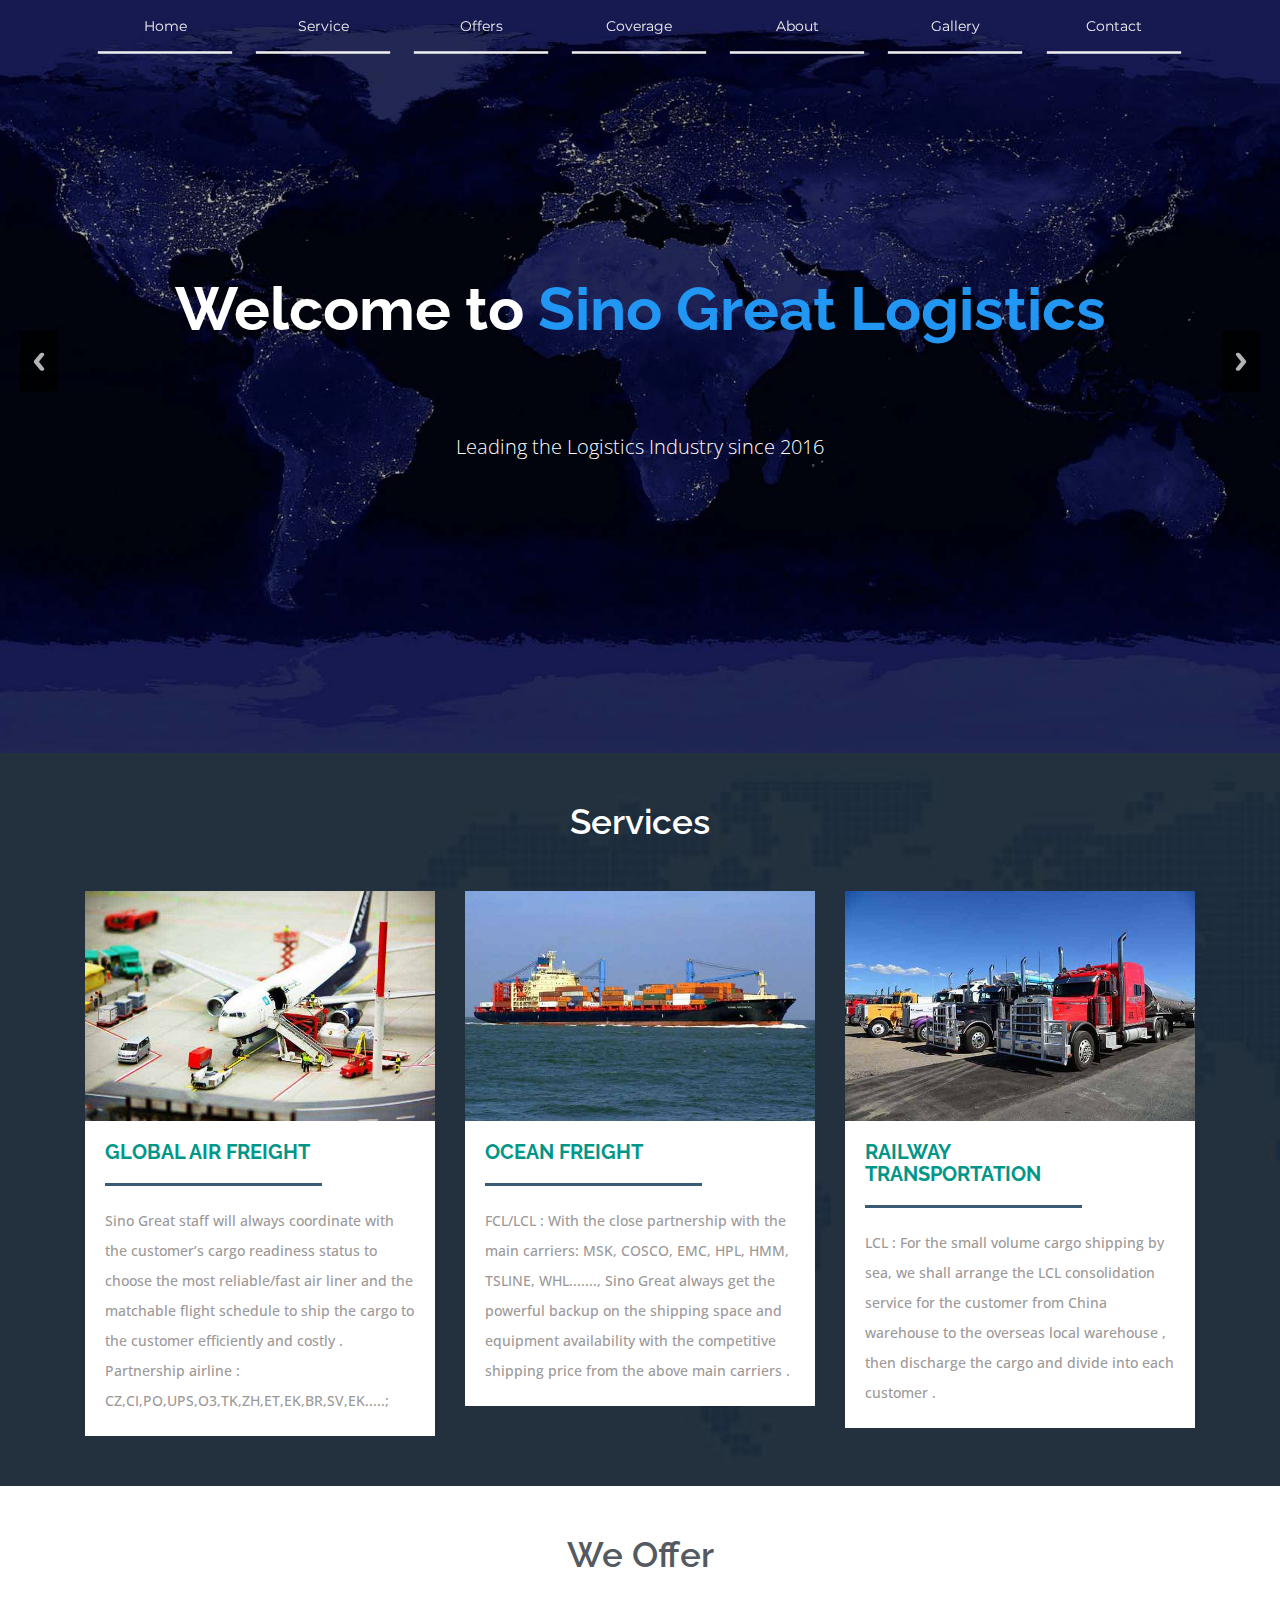
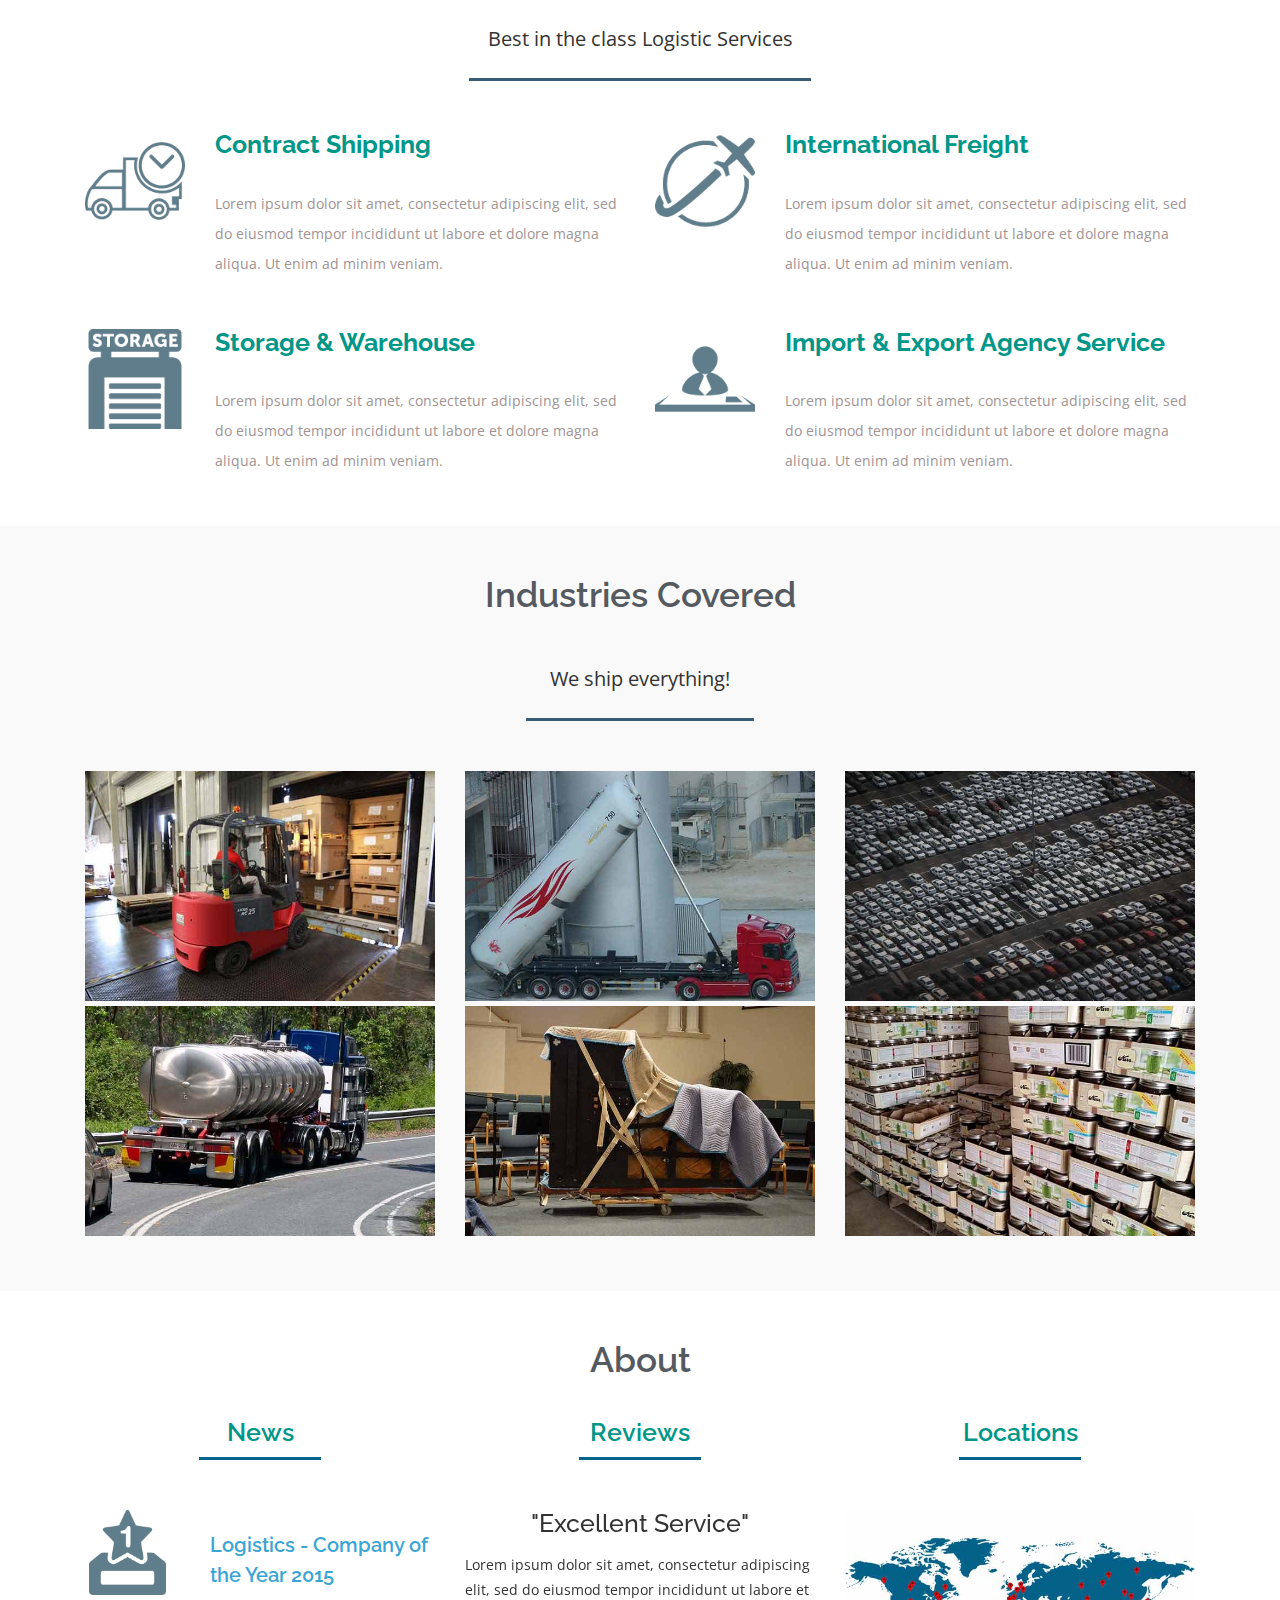
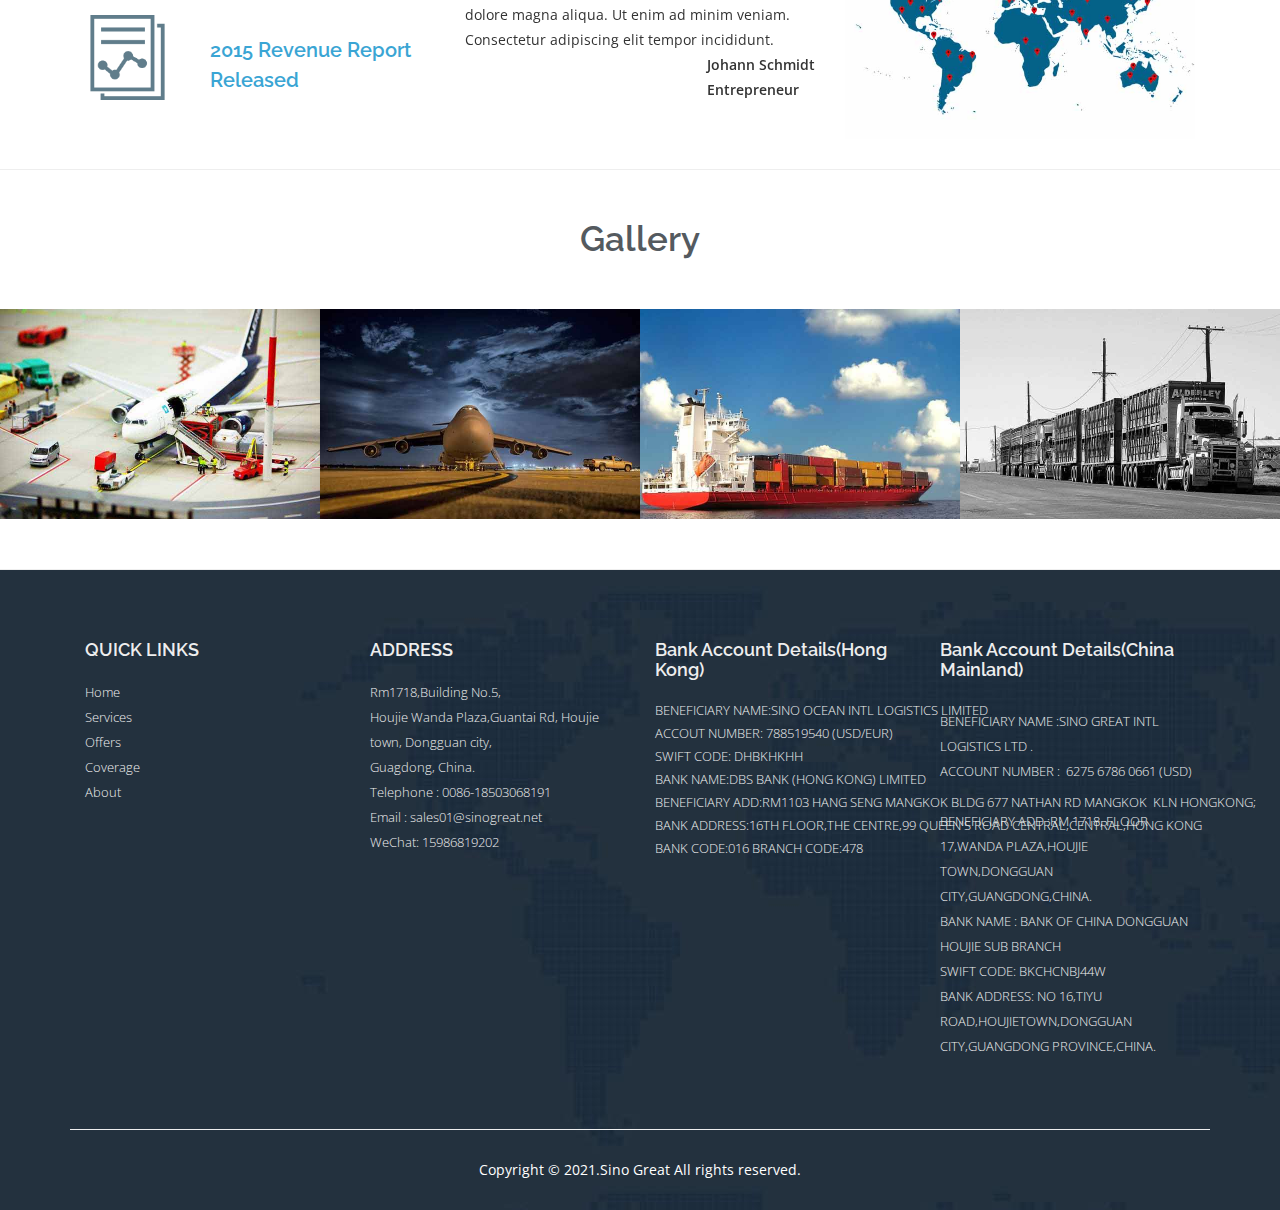
==== commit 3d174d52: "update" ====
--- a/index.html
+++ b/index.html
@@ -4,14 +4,14 @@
 
 <html>
   <head>
-    <title>Sinogreat- International Freight, Global Shipping</title>
+    <title>Sino Great- International Freight, Global Shipping</title>
 
     <!-- For-Mobile-Apps -->
     <meta name="viewport" content="width=device-width, initial-scale=1" />
     <meta http-equiv="Content-Type" content="text/html; charset=utf-8" />
     <meta
       name="keywords"
-      content="sinogreat,Logistics,GLOBAL AIR FREIGHT,OFFSHORE HANDLING,GROUND SHIPPING,Contract Shipping,International Freight,Storage & Warehouse,Consultancy Services"
+      content="Logistics,GLOBAL AIR FREIGHT,Contract Shipping,International Freight,Storage & Warehouse,China Shipping Agent,China freight forwarder,China Logistics Provider,Shipping at China,Shipping@China"
     />
     <script type="application/x-javascript">
       addEventListener("load", function() { setTimeout(hideURLbar, 0); }, false); function hideURLbar(){ window.scrollTo(0,1); }
@@ -98,8 +98,8 @@
           <li>
             <img src="images/1.jpg" alt="Tradeaux" />
             <div class="caption">
-              <h3>Welcome to <span>Sinogreat</span></h3>
-              <p>Leading the Logistics Industry since 1874</p>
+              <h3>Welcome to <span>Sino Great Logistics</span></h3>
+              <p>Leading the Logistics Industry since 2016</p>
             </div>
           </li>
           <li>
@@ -129,13 +129,13 @@
           <li>
             <img src="images/6.jpg" alt="Tradeaux" />
             <div class="caption">
-              <h3>From Canada</h3>
+              <h3>From China</h3>
             </div>
           </li>
           <li>
             <img src="images/7.jpg" alt="Tradeaux" />
             <div class="caption">
-              <h3>To Australia</h3>
+              <h3>To Worldwide Port</h3>
             </div>
           </li>
         </ul>
@@ -158,9 +158,11 @@
               <div class="area-info">
                 <h4>GLOBAL AIR FREIGHT</h4>
                 <p>
-                  Lorem ipsum dolor sit amet, consectetur adipiscing elit, sed
-                  do eiusmod tempor incididunt ut labore et dolore magna aliqua.
-                  Ut enim ad minim veniam.
+                  Sino Great staff will always coordinate with the customer’s
+                  cargo readiness status to choose the most reliable/fast air
+                  liner and the matchable flight schedule to ship the cargo to
+                  the customer efficiently and costly . Partnership airline :
+                  CZ,CI,PO,UPS,O3,TK,ZH,ET,EK,BR,SV,EK.....;
                 </p>
               </div>
             </div>
@@ -170,11 +172,13 @@
                 <img src="images/area2.jpg" alt="Tradeaux" />
               </div>
               <div class="area-info">
-                <h4>OFFSHORE HANDLING</h4>
+                <h4>OCEAN FREIGHT</h4>
                 <p>
-                  Lorem ipsum dolor sit amet, consectetur adipiscing elit, sed
-                  do eiusmod tempor incididunt ut labore et dolore magna aliqua.
-                  Ut enim ad minim veniam.
+                  FCL/LCL : With the close partnership with the main carriers: MSK,
+                  COSCO, EMC, HPL, HMM, TSLINE, WHL......., Sino Great always
+                  get the powerful backup on the shipping space and equipment
+                  availability with the competitive shipping price from the
+                  above main carriers .
                 </p>
               </div>
             </div>
@@ -184,11 +188,12 @@
                 <img src="images/area3.jpg" alt="Tradeaux" />
               </div>
               <div class="area-info">
-                <h4>GROUND SHIPPING</h4>
+                <h4>RAILWAY TRANSPORTATION</h4>
                 <p>
-                  Lorem ipsum dolor sit amet, consectetur adipiscing elit, sed
-                  do eiusmod tempor incididunt ut labore et dolore magna aliqua.
-                  Ut enim ad minim veniam.
+                  LCL : For the small volume cargo shipping by sea, we shall
+                  arrange the LCL consolidation service for the customer from
+                  China warehouse to the overseas local warehouse , then
+                  discharge the cargo and divide into each customer .
                 </p>
               </div>
             </div>
@@ -251,7 +256,7 @@
                 <img src="images/o4.png" alt="Tradeaux" />
               </div>
               <div class="offer-info">
-                <h4>Consultancy Services</h4>
+                <h4>Import & Export Agency Service</h4>
                 <p>
                   Lorem ipsum dolor sit amet, consectetur adipiscing elit, sed
                   do eiusmod tempor incididunt ut labore et dolore magna aliqua.
@@ -280,7 +285,7 @@
                     class="caption caption-3"
                     href="#"
                     data-title="Packed Goods"
-                    data-description="Lorem ipsum dolor sit amet, consectetur adipiscing elit."
+                    data-description=""
                     ><img src="images/c1.jpg" alt="Tradeaux"
                   /></a>
                 </div>
@@ -293,7 +298,7 @@
                     class="caption caption-3"
                     href="#"
                     data-title="Chemicals"
-                    data-description="Lorem ipsum dolor sit amet, consectetur adipiscing elit."
+                    data-description=""
                     ><img src="images/c2.jpg" alt="Tradeaux"
                   /></a>
                 </div>
@@ -306,7 +311,7 @@
                     class="caption caption-3"
                     href="#"
                     data-title="Cars & Automobiles"
-                    data-description="Lorem ipsum dolor sit amet, consectetur adipiscing elit."
+                    data-description=""
                     ><img src="images/c3.jpg" alt="Tradeaux"
                   /></a>
                 </div>
@@ -320,7 +325,7 @@
                     class="caption caption-3"
                     href="#"
                     data-title="Oil & Gas"
-                    data-description="Lorem ipsum dolor sit amet, consectetur adipiscing elit."
+                    data-description=""
                     ><img src="images/c4.jpg" alt="Tradeaux"
                   /></a>
                 </div>
@@ -333,7 +338,7 @@
                     class="caption caption-3"
                     href="#"
                     data-title="Retail Goods"
-                    data-description="Lorem ipsum dolor sit amet, consectetur adipiscing elit."
+                    data-description=""
                     ><img src="images/c5.jpg" alt="Tradeaux"
                   /></a>
                 </div>
@@ -346,7 +351,7 @@
                     class="caption caption-3"
                     href="#"
                     data-title="Food & Beverages"
-                    data-description="Lorem ipsum dolor sit amet, consectetur adipiscing elit."
+                    data-description=""
                     ><img src="images/c6.jpg" alt="Tradeaux"
                   /></a>
                 </div>
@@ -359,7 +364,7 @@
       <!-- //Cover-Ends-Here -->
 
       <!-- Details-Starts-Here -->
-      <div class="details">
+      <div class="details" id="details">
         <div class="container">
           <h2>About</h2>
 
@@ -460,82 +465,31 @@
           <!-- Screen-Gallery-Carousel -->
           <div id="owl-demo" class="owl-carousel text-center">
             <div class="item">
-              <img class="lazyOwl" src="images/area1.jpg" alt="name" />
+              <img class="lazyOwl" src="images/area1.jpg" alt="" />
             </div>
             <div class="item">
-              <img class="lazyOwl" src="images/g1.jpg" alt="name" />
+              <img class="lazyOwl" src="images/g1.jpg" alt="" />
             </div>
             <div class="item">
-              <img class="lazyOwl" src="images/g2.jpg" alt="name" />
+              <img class="lazyOwl" src="images/g2.jpg" alt="" />
             </div>
             <div class="item">
-              <img class="lazyOwl" src="images/g3.jpg" alt="name" />
+              <img class="lazyOwl" src="images/g3.jpg" alt="" />
             </div>
             <div class="item">
-              <img class="lazyOwl" src="images/g4.jpg" alt="name" />
+              <img class="lazyOwl" src="images/g4.jpg" alt="" />
             </div>
             <div class="item">
-              <img class="lazyOwl" src="images/g5.jpg" alt="name" />
+              <img class="lazyOwl" src="images/g5.jpg" alt="" />
             </div>
             <div class="item">
-              <img class="lazyOwl" src="images/g6.jpg" alt="name" />
+              <img class="lazyOwl" src="images/g6.jpg" alt="" />
             </div>
           </div>
           <!-- //Screen-Gallery-Carousel -->
         </div>
       </div>
       <!-- //Gallery-Ends-Here -->
-
-      <!-- Contact-Starts-Here -->
-      <div class="contact slideanim" id="contact">
-        <div class="container">
-          <h3>Contact</h3>
-          <form class="contact_form">
-            <div class="message">
-              <div class="col-md-6 col-sm-6 grid_6 c1">
-                <input
-                  type="text"
-                  class="text"
-                  value="Name"
-                  placeholder="Name"
-                  onfocus="this.value = '';"
-                  onblur="if (this.value == '') {this.value = 'Name';}"
-                />
-                <input
-                  type="text"
-                  class="text"
-                  value="Email"
-                  placeholder="Email"
-                  onfocus="this.value = '';"
-                  onblur="if (this.value == '') {this.value = 'Email';}"
-                />
-                <input
-                  type="text"
-                  class="text"
-                  value="Phone"
-                  placeholder="Phone"
-                  onfocus="this.value = '';"
-                  onblur="if (this.value == '') {this.value = 'Phone';}"
-                />
-              </div>
-
-              <div class="col-md-6 col-sm-6 grid_6 c1">
-                <textarea
-                  placeholder="Message"
-                  onfocus="this.value = '';"
-                  onblur="if (this.value == '') {this.value = 'Message';}"
-                >
-Message</textarea
-                >
-              </div>
-              <div class="clearfix"></div>
-            </div>
-
-            <input type="submit" class="more_btn" value="Send Message" />
-          </form>
-        </div>
-      </div>
-      <!-- //Contact-Ends-Here -->
     </div>
 
     <!-- Footer-Starts-Here -->
@@ -546,57 +500,65 @@
             <h4>QUICK LINKS</h4>
             <ul>
               <li><a href="#">Home</a></li>
+              <li><a href="#services">Services</a></li>
+              <li><a href="#offer">Offers</a></li>
               <li><a href="#cover">Coverage</a></li>
-              <li><a href="#offer">Offers</a></li>
-              <li><a href="#service">Services</a></li>
-              <li><a href="#contact">Contact</a></li>
+              <li><a href="#details">About</a></li>
             </ul>
           </div>
           <div class="col-md-3 footer-info-grid services">
-            <h4>INDUSTRIES</h4>
-            <ul>
-              <li>Logistics</li>
-              <li>Aviation</li>
-              <li>Transport</li>
-              <li>Consultancy</li>
-              <li>Shipping</li>
-            </ul>
-          </div>
-          <div class="col-md-3 footer-info-grid address">
             <h4>ADDRESS</h4>
             <address>
               <ul>
-                <li>Parma Via Modena</li>
-                <li>40019 Sant'Agata Bolognese</li>
-                <li>BO, Italy</li>
-                <li>Telephone : +1 (734) 123-4567</li>
+                <li>Rm1718,Building No.5,</li>
+                <li>
+                  Houjie Wanda Plaza,Guantai Rd, Houjie town, Dongguan city,
+                </li>
+                <li>Guagdong, China.</li>
+                <li>Telephone : 0086-18503068191</li>
                 <li>
                   Email :
-                  <a class="mail" href="mailto:mail@example.com"
-                    >info(at)tradeaux.com</a
+                  <a class="mail" href="sales01@sinogreat.net"
+                    >sales01@sinogreat.net</a
                   >
                 </li>
+                <li>WeChat: 15986819202</li>
               </ul>
             </address>
           </div>
+          <div class="col-md-3 footer-info-grid address">
+            <h4>Bank Account Details(Hong Kong)</h4>
+            <p>
+                    BENEFICIARY NAME:SINO OCEAN INTL LOGISTICS LIMITED
+                    ACCOUT NUMBER: 788519540 (USD/EUR)
+                    SWIFT CODE: DHBKHKHH
+                    BANK NAME:DBS BANK (HONG KONG) LIMITED
+                    BENEFICIARY ADD:RM1103 HANG SENG MANGKOK BLDG 677 NATHAN RD MANGKOK  KLN HONGKONG;
+                    BANK ADDRESS:16TH FLOOR,THE CENTRE,99 QUEEN'S ROAD CENTRAL,CENTRAL,HONG KONG  
+                    BANK CODE:016
+                    BRANCH CODE:478
+            </p>
+          </div>
           <div class="col-md-3 footer-info-grid email">
-            <h4>NEWSLETTER</h4>
+            <h4>Bank Account Details(China Mainland)</h4>
             <p>
-              Subscribe to our newsletter and we will inform you about newest
-              projects and promotions.
+                <ul>
+                <li>BENEFICIARY NAME :SINO GREAT INTL LOGISTICS LTD .</li>
+                <li>ACCOUNT NUMBER :  6275 6786 0661 (USD)  </li>
+                <li>BENEFICIARY ADD :RM 1718, FLOOR 17,WANDA PLAZA,HOUJIE TOWN,DONGGUAN CITY,GUANGDONG,CHINA.</li>
+                <li>BANK NAME : BANK OF CHINA DONGGUAN HOUJIE SUB BRANCH</li>
+                <li>SWIFT CODE: BKCHCNBJ44W</li>
+                <li>BANK ADDRESS: NO 16,TIYU ROAD,HOUJIETOWN,DONGGUAN CITY,GUANGDONG PROVINCE,CHINA.</li>
+            </ul>
             </p>
-
-            <form class="newsletter">
-              <input class="email" type="email" placeholder="Your email..." />
-              <input type="submit" class="submit" value="" />
-            </form>
           </div>
           <div class="clearfix"></div>
         </div>
 
         <div class="social-icons">
           <ul class="social slideanim" id="follow">
-            <li>
+              
+            <!-- <li>
               <a href="#" class="facebook" title="Go to Our Facebook Page"></a>
             </li>
             <li>
@@ -618,12 +580,13 @@
             </li>
             <li>
               <a href="#" class="youtube" title="Go to Our Youtube Channel"></a>
-            </li>
+            </li> -->
+
           </ul>
         </div>
 
         <div class="copyright slideanim">
-          <p>Copyright &copy; 2016.Company name All rights reserved.</p>
+          <p>Copyright &copy; 2021.Sino Great All rights reserved.</p>
         </div>
       </div>
     </div>
--- a/css/style.css
+++ b/css/style.css
@@ -1,58 +1,66 @@
 /*-- Reset Code --*/
 
-body{
-    padding:0;
-    margin:0;
-    background:#FFF;
-    font-family: 'Open Sans', sans-serif;
-}
-body a{
-    transition:0.5s all;
-    -webkit-transition:0.5s all;
-    -moz-transition:0.5s all;
-    -o-transition:0.5s all;
-    -ms-transition:0.5s all;
-    text-decoration: none;
+body {
+  padding: 0;
+  margin: 0;
+  background: #fff;
+  font-family: "Open Sans", sans-serif;
+}
+body a {
+  transition: 0.5s all;
+  -webkit-transition: 0.5s all;
+  -moz-transition: 0.5s all;
+  -o-transition: 0.5s all;
+  -ms-transition: 0.5s all;
+  text-decoration: none;
 }
 body a:hover {
-    text-decoration: none;
-}
-body a:focus, a:hover {
-    text-decoration: none;
-}
-input[type="button"],input[type="submit"] {
-    transition:0.5s all;
-    -webkit-transition:0.5s all;
-    -moz-transition:0.5s all;
-    -o-transition:0.5s all;
-    -ms-transition:0.5s all;
-}
-h1,h2,h3,h4,h5,h6{
-    margin:0;   
-    padding:0;
-    font-family: 'Raleway', sans-serif;
+  text-decoration: none;
+}
+body a:focus,
+a:hover {
+  text-decoration: none;
+}
+input[type="button"],
+input[type="submit"] {
+  transition: 0.5s all;
+  -webkit-transition: 0.5s all;
+  -moz-transition: 0.5s all;
+  -o-transition: 0.5s all;
+  -ms-transition: 0.5s all;
+}
+h1,
+h2,
+h3,
+h4,
+h5,
+h6 {
+  margin: 0;
+  padding: 0;
+  font-family: "Raleway", sans-serif;
 }
 h3 {
-    text-align: center;
-    color: #545A5F;
-    font-size: 35px;
-    font-weight: 600;
-    padding: 50px 0;
-}
-p{
-    margin:0;
-}
-ul{
-    margin:0;
-    padding:0;
-}
-label{
-    margin:0;
-}
-
-a:focus, a:hover {
-    text-decoration: none;
-    outline: none
+  text-align: center;
+  color: #545a5f;
+  font-size: 35px;
+  font-weight: 600;
+  padding: 50px 0;
+}
+p {
+  margin: 0;
+}
+ul {
+  margin: 0;
+  padding: 0;
+}
+label {
+  margin: 0;
+}
+
+a:focus,
+a:hover {
+  text-decoration: none;
+  outline: none;
 }
 
 /*-- //Reset Code --*/
@@ -61,1440 +69,1448 @@
 
 /*-- Navbar --*/
 .navbar-inverse {
-    background-color: transparent;
-    border-color: transparent;
+  background-color: transparent;
+  border-color: transparent;
 }
 .navbar {
-    border-radius: 0;
-    margin-bottom: 0;
-    position: absolute;
-    z-index: 99999;
-    width: 85%;
-    text-align: center;
+  border-radius: 0;
+  margin-bottom: 0;
+  position: absolute;
+  z-index: 99999;
+  width: 85%;
+  text-align: center;
 }
 .navbar-nav {
-    width: 100%;
-}
-.navbar-nav>li {
-    width: 14.28%;
-}
-.navbar-inverse .navbar-nav>.active>a, .navbar-inverse .navbar-nav>.active>a:hover, .navbar-inverse .navbar-nav>.active>a:focus {
-    background-color: transparent;
-    color: #EEE
-}
-.navbar-inverse .navbar-nav>.active>a:hover {
-    color: #FFF;
-}
-.navbar-inverse .navbar-nav>li>a {
-    color: #EEE;
-    font-family: 'Montserrat';
+  width: 100%;
+}
+.navbar-nav > li {
+  width: 14.28%;
+}
+.navbar-inverse .navbar-nav > .active > a,
+.navbar-inverse .navbar-nav > .active > a:hover,
+.navbar-inverse .navbar-nav > .active > a:focus {
+  background-color: transparent;
+  color: #eee;
+}
+.navbar-inverse .navbar-nav > .active > a:hover {
+  color: #fff;
+}
+.navbar-inverse .navbar-nav > li > a {
+  color: #eee;
+  font-family: "Montserrat";
 }
 /*-- //Navbar --*/
 /* Effect 7: second border slides up */
 .cl-effect-7 a {
-    text-shadow: none;
+  text-shadow: none;
 }
 
 .cl-effect-7 a::before,
 .cl-effect-7 a::after {
-    position: absolute;
-    top: 100%;
-    left: 0;
-    width: 100%;
-    height: 3px;
-    background: #EEE;
-    content: '';
-    -webkit-transition: -webkit-transform 0.3s;
-    -moz-transition: -moz-transform 0.3s;
-    transition: transform 0.3s;
-    -webkit-transform: scale(0.85);
-    -moz-transform: scale(0.85);
-    transform: scale(0.85);
+  position: absolute;
+  top: 100%;
+  left: 0;
+  width: 100%;
+  height: 3px;
+  background: #eee;
+  content: "";
+  -webkit-transition: -webkit-transform 0.3s;
+  -moz-transition: -moz-transform 0.3s;
+  transition: transform 0.3s;
+  -webkit-transform: scale(0.85);
+  -moz-transform: scale(0.85);
+  transform: scale(0.85);
 }
 
 .cl-effect-7 a::after {
-    opacity: 0;
-    -webkit-transition: top 0.3s, opacity 0.3s, -webkit-transform 0.3s;
-    -moz-transition: top 0.3s, opacity 0.3s, -moz-transform 0.3s;
-    transition: top 0.3s, opacity 0.3s, transform 0.3s;
+  opacity: 0;
+  -webkit-transition: top 0.3s, opacity 0.3s, -webkit-transform 0.3s;
+  -moz-transition: top 0.3s, opacity 0.3s, -moz-transform 0.3s;
+  transition: top 0.3s, opacity 0.3s, transform 0.3s;
 }
 
 .cl-effect-7 a:hover::before,
 .cl-effect-7 a:hover::after,
 .cl-effect-7 a:focus::before,
 .cl-effect-7 a:focus::after {
-    -webkit-transform: scale(1);
-    -moz-transform: scale(1);
-    transform: scale(1);
+  -webkit-transform: scale(1);
+  -moz-transform: scale(1);
+  transform: scale(1);
 }
 
 .cl-effect-7 a:hover::after,
 .cl-effect-7 a:focus::after {
-    top: 0%;
-    opacity: 1;
+  top: 0%;
+  opacity: 1;
 }
 
 /*--- slider-css --*/
 .slider {
-    position: relative;
+  position: relative;
 }
 .rslides {
-    position: relative;
-    list-style: none;
-    overflow: hidden;
-    width: 100%;
-    padding: 0;
-    margin: 0;
+  position: relative;
+  list-style: none;
+  overflow: hidden;
+  width: 100%;
+  padding: 0;
+  margin: 0;
 }
 .rslides li {
-    -webkit-backface-visibility: hidden;
-    position: absolute;
-    display: none;
-    width: 100%;
-    left: 0;
-    top: 0;
+  -webkit-backface-visibility: hidden;
+  position: absolute;
+  display: none;
+  width: 100%;
+  left: 0;
+  top: 0;
 }
 .rslides li:first-child {
-    position: relative;
-    display: block;
-    float: left;
+  position: relative;
+  display: block;
+  float: left;
 }
 .rslides img {
-    display: block;
-    height: auto;
-    float: left;
-    width: 100%;
-    border: 0;
-}
-.rslides .caption{
-    position: absolute;
-    text-align:center;
-    top: 0;
-    bottom: 0;
-    left: 0;
-    right: 0;
-    margin: auto;
-    width: 100%;
-    height: 500px;
+  display: block;
+  height: auto;
+  float: left;
+  width: 100%;
+  border: 0;
+}
+.rslides .caption {
+  position: absolute;
+  text-align: center;
+  top: 0;
+  bottom: 0;
+  left: 0;
+  right: 0;
+  margin: auto;
+  width: 100%;
+  height: 500px;
 }
 .rslides .caption h3 {
-    color: #FFF;
-    font-weight: 700;
-    font-size: 60px;
-    margin: 100px 0 40px 0px;
+  color: #fff;
+  font-weight: 700;
+  font-size: 60px;
+  margin: 100px 0 40px 0px;
 }
 .rslides .caption span {
-    color: #2196F3;
+  color: #2196f3;
 }
 .rslides .caption p {
-    color: #FFF;
-    line-height: 1.5em;
-    font-size: 20px;
-    font-weight: 300;
-    text-align: center;
-    margin: 40px 0;
+  color: #fff;
+  line-height: 1.5em;
+  font-size: 20px;
+  font-weight: 300;
+  text-align: center;
+  margin: 40px 0;
 }
 a.morebtn {
-    background: transparent;
-    padding: 15px 0;
-    display: block;
-    font-size: 15px;
-    text-transform: uppercase;
-    color: #FFF;
-    width: 15%;
-    margin: 0 auto;
-    border: 1px solid #fff;
+  background: transparent;
+  padding: 15px 0;
+  display: block;
+  font-size: 15px;
+  text-transform: uppercase;
+  color: #fff;
+  width: 15%;
+  margin: 0 auto;
+  border: 1px solid #fff;
 }
 .callbacks_nav {
-    position: absolute;
-    -webkit-tap-highlight-color: rgba(0,0,0,0);
-    top: 50%;
-    left: 0;
-    opacity: 0.7;
-    z-index: 3;
-    text-indent: -9999px;
-    overflow: hidden;
-    text-decoration: none;
-    height: 61px;
-    width: 38px;
-    background: transparent url("../images/themes.gif") no-repeat left top;
-    margin-top: -45px;
-    }
+  position: absolute;
+  -webkit-tap-highlight-color: rgba(0, 0, 0, 0);
+  top: 50%;
+  left: 0;
+  opacity: 0.7;
+  z-index: 3;
+  text-indent: -9999px;
+  overflow: hidden;
+  text-decoration: none;
+  height: 61px;
+  width: 38px;
+  background: transparent url("../images/themes.gif") no-repeat left top;
+  margin-top: -45px;
+}
 .callbacks_nav.next {
-    left: auto;
-    background-position: right top;
-    right: 0;
-    }
+  left: auto;
+  background-position: right top;
+  right: 0;
+}
 
 ul.callbacks_tabs.callbacks1_tabs {
-    display: none;
+  display: none;
 }
 .callbacks_nav {
-    left: 20px;
+  left: 20px;
 }
 .callbacks_nav.next {
-    right: 20px;
+  right: 20px;
 }
 
 .area {
-    background: url("../images/world.jpg");
-    background-repeat: no-repeat;
-    padding: 50px 0;
-    background-size: cover;
+  background: url("../images/world.jpg");
+  background-repeat: no-repeat;
+  padding: 50px 0;
+  background-size: cover;
 }
 h1 {
-    text-align: center;
-    color: #FFF;
-    font-size: 35px;
-    font-weight: 600;
-    margin-bottom: 50px;
+  text-align: center;
+  color: #fff;
+  font-size: 35px;
+  font-weight: 600;
+  margin-bottom: 50px;
 }
 .area-image {
-    overflow: hidden;
+  overflow: hidden;
 }
 .area-image img {
-    width: 100%;
-    transition: all 2s ease-in-out 0s;
-    -webkit-transition: all 2s ease-in-out 0s;
-    -moz-transition: all 2s ease-in-out 0s;
-    -o-transition: all 2s ease-in-out 0s;
+  width: 100%;
+  transition: all 2s ease-in-out 0s;
+  -webkit-transition: all 2s ease-in-out 0s;
+  -moz-transition: all 2s ease-in-out 0s;
+  -o-transition: all 2s ease-in-out 0s;
 }
 .area-image img:hover {
-    transform: scale(1.3);
-    -webkit-transform: scale(1.3);
-    -moz-transform: scale(1.3);
-    -ms-transform: scale(1.3);
+  transform: scale(1.3);
+  -webkit-transform: scale(1.3);
+  -moz-transform: scale(1.3);
+  -ms-transform: scale(1.3);
 }
 .area-info {
-    background-color: #FFF;
-    padding: 0 20px;
-    position: relative;
+  background-color: #fff;
+  padding: 0 20px;
+  position: relative;
 }
 .area-info h4 {
-    font-size: 20px;
-    font-weight: 700;
-    width: 70%;
-    padding: 20px 0;
-    color: #009688;
-    border-bottom: 3px solid #395B74;
+  font-size: 20px;
+  font-weight: 700;
+  width: 70%;
+  padding: 20px 0;
+  color: #009688;
+  border-bottom: 3px solid #395b74;
 }
 .area-info p {
-    padding: 20px 0;
-    font-size: 14px;
-    font-family: 'Open Sans', Arial, sans-serif;
-    font-weight: 500;
-    line-height: 30px;
-    color: #9C9999;
+  padding: 20px 0;
+  font-size: 14px;
+  font-family: "Open Sans", Arial, sans-serif;
+  font-weight: 500;
+  line-height: 30px;
+  color: #9c9999;
 }
 
 .offer p {
-    text-align: center;
-    padding-bottom: 25px;
-    width: 30%;
-    font-size: 20px;
-    margin: 0 auto;
-    border-bottom: 3px solid #395B74;
+  text-align: center;
+  padding-bottom: 25px;
+  width: 30%;
+  font-size: 20px;
+  margin: 0 auto;
+  border-bottom: 3px solid #395b74;
 }
 .offer-grid {
-    margin-top: 50px;
+  margin-top: 50px;
 }
 .offer1 {
-    margin-bottom: 50px;
+  margin-bottom: 50px;
 }
 .offer-icon {
-    float: left;
+  float: left;
 }
 .offer-icon img {
-    width: 100px;
+  width: 100px;
 }
 .offer-info {
-    margin-left: 130px;
+  margin-left: 130px;
 }
 .offer-info h4 {
-    font-size: 25px;
-    font-weight: 700;
-    color: #009688;
-    padding-bottom: 30px;
+  font-size: 25px;
+  font-weight: 700;
+  color: #009688;
+  padding-bottom: 30px;
 }
 .offer-info p {
-    width: 100%;
-    border: none;
-    text-align: left;
-    font-size: 14px;
-    line-height: 30px;
-    padding-bottom: 0;
-    color: #A09393;
+  width: 100%;
+  border: none;
+  text-align: left;
+  font-size: 14px;
+  line-height: 30px;
+  padding-bottom: 0;
+  color: #a09393;
 }
 
 .cover {
-    background-color: rgba(238, 238, 238, 0.38);
+  background-color: rgba(238, 238, 238, 0.38);
 }
 .cover p {
-    font-size: 20px;
-    padding-bottom: 25px;
-    text-align: center;
-    width: 20%;
-    margin: 0 auto;
-    border-bottom: 3px solid #395B74;
+  font-size: 20px;
+  padding-bottom: 25px;
+  text-align: center;
+  width: 20%;
+  margin: 0 auto;
+  border-bottom: 3px solid #395b74;
 }
 
 .cover-grid {
-	margin: 50px 0 50px;
+  margin: 50px 0 50px;
 }
 
 .caption {
-	display: inline-block;
-	position: relative;
+  display: inline-block;
+  position: relative;
 }
 
 .caption img {
-	display: block;
+  display: block;
 }
 
 /* Slide in on hover (animate transforms) */
 .caption-3 {
-	overflow: hidden;
-	background: #000;
+  overflow: hidden;
+  background: #000;
 }
 
 .caption-3 img {
-    width: 100%;
-	-webkit-transition: opacity 0.3s ease-in-out;
-	-moz-transition: opacity 0.3s ease-in-out;
-	transition: opacity 0.3s ease-in-out;
+  width: 100%;
+  -webkit-transition: opacity 0.3s ease-in-out;
+  -moz-transition: opacity 0.3s ease-in-out;
+  transition: opacity 0.3s ease-in-out;
 }
 
 .caption-3:hover img {
-	opacity: 0.5;
+  opacity: 0.5;
 }
 
 .caption-3::after,
 .caption-3::before {
-	position: absolute;
-	width: 100%;
-	height: 50%;
-	color: #fff;
-	z-index: 1;
-	-webkit-transition: -webkit-transform 0.3s ease-in-out; 
-	-moz-transition: -moz-transform 0.3s ease-in-out; 
-	transition: transform 0.3s ease-in-out; 
+  position: absolute;
+  width: 100%;
+  height: 50%;
+  color: #fff;
+  z-index: 1;
+  -webkit-transition: -webkit-transform 0.3s ease-in-out;
+  -moz-transition: -moz-transform 0.3s ease-in-out;
+  transition: transform 0.3s ease-in-out;
 }
 
 .caption-3::after {
-    content: attr(data-title);
-    top: 0;
-    background: rgba(0, 0, 0, 0.15);
-    font-size: 30px;
-    color: #009688;
-    font-weight: 600;
-    padding: 30px;
-    -webkit-transform: translateY(-100%);
-    -moz-transform: translateY(-100%);
-    transform: translateY(-100%);
+  content: attr(data-title);
+  top: 0;
+  background: rgba(0, 0, 0, 0.15);
+  font-size: 30px;
+  color: #009688;
+  font-weight: 600;
+  padding: 30px;
+  -webkit-transform: translateY(-100%);
+  -moz-transform: translateY(-100%);
+  transform: translateY(-100%);
 }
 
 .caption-3::before {
-    content: attr(data-description);
-    top: 50%;
-    background: rgba(0, 0, 0, 0.15);
-    font-size: 14px;
-    padding: 20px;
-    -webkit-transform: translateY(100%);
-    -moz-transform: translateY(100%);
-    transform: translateY(100%);
+  content: attr(data-description);
+  top: 50%;
+  background: rgba(0, 0, 0, 0.15);
+  font-size: 14px;
+  padding: 20px;
+  -webkit-transform: translateY(100%);
+  -moz-transform: translateY(100%);
+  transform: translateY(100%);
 }
 
 .caption-3:hover::after,
 .caption-3:hover::before {
-	-webkit-transform: translateY(0%);
-	-moz-transform: translateY(0%);
-	transform: translateY(0%);
+  -webkit-transform: translateY(0%);
+  -moz-transform: translateY(0%);
+  transform: translateY(0%);
 }
 
 .details {
-    padding: 30px 0;
-    border-bottom: 1px solid #EEE;
+  padding: 30px 0;
+  border-bottom: 1px solid #eee;
 }
 .details h2 {
-    text-align: center;
-    color: #545A5F;
-    font-size: 35px;
-    font-weight: 600;
-    padding-top: 20px;
+  text-align: center;
+  color: #545a5f;
+  font-size: 35px;
+  font-weight: 600;
+  padding-top: 20px;
 }
 .details h3 {
-    padding: 40px 0 10px;
-    font-size: 25px;
-    font-weight: 600;
-    color: #009688;
-    width: 35%;
-    margin: 0 auto;
-    border-bottom: 3px solid #06638C;
-    margin-bottom: 50px;
+  padding: 40px 0 10px;
+  font-size: 25px;
+  font-weight: 600;
+  color: #009688;
+  width: 35%;
+  margin: 0 auto;
+  border-bottom: 3px solid #06638c;
+  margin-bottom: 50px;
 }
 .news-top {
-    margin-bottom: 20px;
+  margin-bottom: 20px;
 }
 .news-icon {
-    float: left;
+  float: left;
 }
 .news-icon img {
-    width: 85px;
+  width: 85px;
 }
 .news-info {
-    padding-left: 125px;
+  padding-left: 125px;
 }
 .news-info h4 {
-    padding-top: 20px;
-    font-size: 20px;
-    font-weight: 600;
-    line-height: 30px;
-    color: #3AA5D4;
+  padding-top: 20px;
+  font-size: 20px;
+  font-weight: 600;
+  line-height: 30px;
+  color: #3aa5d4;
 }
 
 ol.flex-control-nav.flex-control-paging {
-    display: none;
+  display: none;
 }
 ul.flex-direction-nav {
-    display: none;
+  display: none;
 }
 .reviews h4 {
-    text-align: center;
-    font-size: 25px;
+  text-align: center;
+  font-size: 25px;
 }
 .reviews p {
-    line-height: 25px;
-    color: #333333;
-    font-size: 14px;
-    padding-top: 15px;
+  line-height: 25px;
+  color: #333333;
+  font-size: 14px;
+  padding-top: 15px;
 }
 .client {
-    float: right;
+  float: right;
 }
 .client p {
-    font-size: 14px;
-    font-weight: 600;
-    line-height: 25px;
-    padding: 0;
+  font-size: 14px;
+  font-weight: 600;
+  line-height: 25px;
+  padding: 0;
 }
 
 .locations img {
-    width: 100%;
-}
-
+  width: 100%;
+}
 
 /*-- Edifice-Starts-Here --*/
 .gallery {
-    padding-bottom: 50px;
-    border-bottom: 1px solid #EEE;
-    text-align: center;
+  padding-bottom: 50px;
+  border-bottom: 1px solid #eee;
+  text-align: center;
 }
 /*-- //Edifice-Ends-Here --*/
 
 /*-- Contact-Starts-Here --*/
 .contact {
-    padding-bottom: 50px;
-    background-color: rgba(238, 238, 238, 0.38);
+  padding-bottom: 50px;
+  background-color: rgba(238, 238, 238, 0.38);
 }
 .contact h3 {
-    padding-bottom: 50px;
-}
-.contact_form input[type='text'] {
-    width: 100%;
-    border-radius: 0;
-    line-height: 22px;
-    font-size: 13px;
-    padding: 14px 17px 14px;
-    outline: none;
-    color: #5d5d5d;
-    height: 50px;
-    border: 1px solid #d5d5d5;
-    -webkit-box-sizing: border-box;
-    -moz-box-sizing: border-box;
-    box-sizing: border-box;
-    margin: 0 0 20px;
-    background: none;
+  padding-bottom: 50px;
+}
+.contact_form input[type="text"] {
+  width: 100%;
+  border-radius: 0;
+  line-height: 22px;
+  font-size: 13px;
+  padding: 14px 17px 14px;
+  outline: none;
+  color: #5d5d5d;
+  height: 50px;
+  border: 1px solid #d5d5d5;
+  -webkit-box-sizing: border-box;
+  -moz-box-sizing: border-box;
+  box-sizing: border-box;
+  margin: 0 0 20px;
+  background: none;
 }
 .contact_form textarea {
-    width: 100%;
-    border-radius: 0;
-    line-height: 22px;
-    font-size: 13px;
-    padding: 14px 17px 14px;
-    outline: none;
-    border: 1px solid #d5d5d5;
-    -webkit-box-sizing: border-box;
-    -moz-box-sizing: border-box;
-    box-sizing: border-box;
-    resize: none;
-    color: #5d5d5d;
-    height: 191px;
-    background: none;
+  width: 100%;
+  border-radius: 0;
+  line-height: 22px;
+  font-size: 13px;
+  padding: 14px 17px 14px;
+  outline: none;
+  border: 1px solid #d5d5d5;
+  -webkit-box-sizing: border-box;
+  -moz-box-sizing: border-box;
+  box-sizing: border-box;
+  resize: none;
+  color: #5d5d5d;
+  height: 191px;
+  background: none;
 }
 form.contact_form {
-    text-align: center;
+  text-align: center;
 }
 .message {
-    margin-bottom: 30px;
+  margin-bottom: 30px;
 }
 .more_btn {
-    padding: 13px 30px;
-    border: 1px solid #333;
-    font-size: 16px;
-    color: #333;
-    background-color: #FAFAFA;
-    text-decoration: none;
-    transition: 0.5s all;
-    -webkit-transition: 0.5s all;
-    -moz-transition: 0.5s all;
-    -o-transition: 0.5s all;
-    -ms-transition: 0.5s all;
+  padding: 13px 30px;
+  border: 1px solid #333;
+  font-size: 16px;
+  color: #333;
+  background-color: #fafafa;
+  text-decoration: none;
+  transition: 0.5s all;
+  -webkit-transition: 0.5s all;
+  -moz-transition: 0.5s all;
+  -o-transition: 0.5s all;
+  -ms-transition: 0.5s all;
 }
 .more_btn:hover {
-    color: #FFF;
-    background-color: #142127;
-    cursor: pointer;
+  color: #fff;
+  background-color: #142127;
+  cursor: pointer;
 }
 /*-- //Contact-Ends-Here --*/
 
 /*-- Map-Starts-Here --*/
 .map iframe {
-    width: 100%;
-    height: 500px;
-    border: 5px solid #FAFAFA;
+  width: 100%;
+  height: 500px;
+  border: 5px solid #fafafa;
 }
 /*-- //Map-Ends-Here --*/
 
 /*-- Footer-Starts-Here --*/
 .footer {
-    background: url("../images/world.jpg");
+  background: url("../images/world.jpg");
 }
 .social {
-    padding: 30px 0;
-    text-align: center;
+  padding: 30px 0;
+  text-align: center;
 }
 .footer-info {
-    margin-top: 50px;
+  margin-top: 50px;
 }
 .footer-info h4 {
-    color: #EEE;
-    padding: 20px 0;
-    font-weight: 600;
+  color: #eee;
+  padding: 20px 0;
+  font-weight: 600;
 }
 .footer-info li {
-    color: #EEE;
-    display: block;
-    font-weight: 300;
-    font-size: 13px;
-    line-height: 25px;
+  color: #eee;
+  display: block;
+  font-weight: 300;
+  font-size: 13px;
+  line-height: 25px;
 }
 .links a {
-    color: #EEE;
+  color: #eee;
 }
 .links a:hover {
-    color: #FFF;
-    text-decoration: underline;
+  color: #fff;
+  text-decoration: underline;
 }
 a.mail {
-    color: #EEE;
+  color: #eee;
 }
 a.mail:hover {
-    color: #2AFFF5;
+  color: #2afff5;
 }
 .footer-info p {
-    color: #EEE;
-    font-weight: 300;
-    font-size: 13px;
-    line-height: 23px;
-    margin-bottom: 10px;
+  color: #eee;
+  font-weight: 300;
+  font-size: 13px;
+  line-height: 23px;
+  margin-bottom: 10px;
 }
 .newsletter {
-    position: relative;
+  position: relative;
 }
 .newsletter .email {
-    padding: 5px 60px 5px 15px;
-    font-style: italic;
-    border-radius: 3px;
-    -webkit-border-radius: 3px;
-    -moz-border-radius: 3px;
-    height: 40px;
-    border: 1px solid #ddd;
-    min-width: 100%;
+  padding: 5px 60px 5px 15px;
+  font-style: italic;
+  border-radius: 3px;
+  -webkit-border-radius: 3px;
+  -moz-border-radius: 3px;
+  height: 40px;
+  border: 1px solid #ddd;
+  min-width: 100%;
 }
 .newsletter .email {
-    color: #bcc0c4;
-    background-color: #565f66;
-    border: none;
+  color: #bcc0c4;
+  background-color: #565f66;
+  border: none;
 }
 .newsletter .submit {
-    width: 40px;
-    height: 40px;
-    background-image: url('../images/subscribe.png');
-    background-repeat: no-repeat;
-    background-position: center;
-    position: absolute;
-    background-color: #006db7;
-    top: 0;
-    right: 0;
-    border: none;
-    border-radius: 3px;
-    -webkit-border-radius: 3px;
-    -moz-border-radius: 3px;
-    -webkit-transition: all 0.2s ease 0s;
-    -moz-transition: all 0.2s ease 0s;
-    -o-transition: all 0.2s ease 0s;
-    -ms-transition: all 0.2s ease 0s;
-    transition: all 0.2s ease 0s;
-}
-
+  width: 40px;
+  height: 40px;
+  background-image: url("../images/subscribe.png");
+  background-repeat: no-repeat;
+  background-position: center;
+  position: absolute;
+  background-color: #006db7;
+  top: 0;
+  right: 0;
+  border: none;
+  border-radius: 3px;
+  -webkit-border-radius: 3px;
+  -moz-border-radius: 3px;
+  -webkit-transition: all 0.2s ease 0s;
+  -moz-transition: all 0.2s ease 0s;
+  -o-transition: all 0.2s ease 0s;
+  -ms-transition: all 0.2s ease 0s;
+  transition: all 0.2s ease 0s;
+}
 
 ul.social li {
-    display: inline-block;
+  display: inline-block;
 }
 ul.social li a {
-    display: inline-block;
-    width: 50px;
-    height: 50px;
-    background: url("../images/img-sprite.png") no-repeat 0px 0px;
+  display: inline-block;
+  width: 50px;
+  height: 50px;
+  background: url("../images/img-sprite.png") no-repeat 0px 0px;
 }
 ul.social li a.facebook {
-    background-position: 0px 0px;
+  background-position: 0px 0px;
 }
 ul.social li a.facebook:hover {
-    background-position: 0px -50px;
+  background-position: 0px -50px;
 }
 ul.social li a.twitter {
-    background-position: -50px 0px;
+  background-position: -50px 0px;
 }
 ul.social li a.twitter:hover {
-    background-position: -50px -50px;
+  background-position: -50px -50px;
 }
 ul.social li a.googleplus {
-    background-position: -100px 0px;
+  background-position: -100px 0px;
 }
 ul.social li a.googleplus:hover {
-    background-position: -100px -50px;
+  background-position: -100px -50px;
 }
 ul.social li a.instagram {
-    background-position: -150px 0px;
+  background-position: -150px 0px;
 }
 ul.social li a.instagram:hover {
-    background-position: -150px -50px;
+  background-position: -150px -50px;
 }
 ul.social li a.youtube {
-    background-position: -200px 0px;
+  background-position: -200px 0px;
 }
 ul.social li a.youtube:hover {
-    background-position: -200px -50px;
+  background-position: -200px -50px;
 }
 
 .copyright {
-    text-align: center;
-    padding: 30px 0;
-    border-top: 1px solid #EEE;
+  text-align: center;
+  padding: 30px 0;
+  border-top: 1px solid #eee;
 }
 .copyright p {
-    color: #FFF;
+  color: #fff;
 }
 .copyright a {
-    color: #FFF;
-    text-decoration: none;
+  color: #fff;
+  text-decoration: none;
 }
 .copyright a:hover {
-    color: #009688;
-    text-decoration: underline;
+  color: #009688;
+  text-decoration: underline;
 }
 
 #toTop {
-    display: none;
-    text-decoration: none;
-    position: fixed;
-    bottom: 10px;
-    right: 15px;
-    overflow: hidden;
-    width: 40px;
-    height: 21px;
-    border: none;
-    text-indent: 100%;
-    background: url("../images/to-top2.png") no-repeat 0px 0px;
+  display: none;
+  text-decoration: none;
+  position: fixed;
+  bottom: 10px;
+  right: 15px;
+  overflow: hidden;
+  width: 40px;
+  height: 21px;
+  border: none;
+  text-indent: 100%;
+  background: url("../images/to-top2.png") no-repeat 0px 0px;
 }
 /*-- //Footer-Ends-Here --*/
 
-.slideanim {}
+.slideanim {
+}
 .slide {
-    /* The name of the animation */
-    animation-name: slide;
-    -webkit-animation-name: slide; 
-    /* The duration of the animation */
-    animation-duration: 1s; 
-    -webkit-animation-duration: 1s;
-    /* Make the element visible */
-    visibility: visible; 
+  /* The name of the animation */
+  animation-name: slide;
+  -webkit-animation-name: slide;
+  /* The duration of the animation */
+  animation-duration: 1s;
+  -webkit-animation-duration: 1s;
+  /* Make the element visible */
+  visibility: visible;
 }
 
 /* Go from 0% to 100% opacity (see-through) and specify the percentage from when to slide in the element along the Y-axis */
 @keyframes slide {
-    0% {
-        opacity: 0;
-        -webkit-transform: translateY(70%);
-    } 
-    100% {
-        opacity: 1;
-        -webkit-transform: translateY(0%);
-    } 
+  0% {
+    opacity: 0;
+    -webkit-transform: translateY(70%);
+  }
+  100% {
+    opacity: 1;
+    -webkit-transform: translateY(0%);
+  }
 }
 @-webkit-keyframes slide {
-    0% {
-        opacity: 0;
-        -webkit-transform: translateY(70%);
-    } 
-    100% {
-        opacity: 1;
-        -webkit-transform: translateY(0%);
-    }
+  0% {
+    opacity: 0;
+    -webkit-transform: translateY(70%);
+  }
+  100% {
+    opacity: 1;
+    -webkit-transform: translateY(0%);
+  }
 }
 
 /*-- //Index-Page-Styling --*/
 
 /*--- Responsive Code ---*/
 
-@media screen and (max-width:1920px) {
-    .navbar {
-        width: 79.95%;
-    }
-    .navbar-nav>li {
-        width: 10.5%;
-    }
-}
-
-@media screen and (max-width:1680px) {
-    .navbar {
-        width: 84%;
-    }
-    .navbar-nav>li {
-        width: 11.5%;
-    }
-}
-
-@media screen and (max-width:1600px) {
-    .navbar {
-        width: 86%;
-    }
-    .navbar-nav>li {
-        width: 11.75%;
-    }
-}
-
-@media screen and (max-width:1440px) {
-    .navbar {
-        width: 90%;
-    }
-    .navbar-nav>li {
-        width: 12.5%;
-    }
-}
-
-@media screen and (max-width:1366px) {
-    .navbar {
-        width: 84.5%;
-    }
-    .navbar-nav>li {
-        width: 14.28%;
-    }
-}
-
-@media screen and (max-width:1280px) {
-    .navbar {
-        width: 89%;
-    }
-}
-
-@media screen and (max-width:1080px) {
-    .navbar {
-        width: 89%;
-    }
-    .area-info h4 {
-        width: 90%;
-    }
-    .area-info p {
-        padding: 10px 0;
-        line-height: 25px;
-    }
-    .offer p {
-        width: 35%;
-    }
-    .offer-info p {
-        width: 100%;
-    }
-    .offer-info h4 {
-        padding-bottom: 15px;
-    }
-    .caption-3::before {
-        font-size: 13px;
-    }
-    .caption-3::after {
-        font-size: 25px;
-    }
-    .newsletter .email {
-        padding: 5px 40px 5px 10px;
-        font-size: 13px;
-    }
-    .newsletter .submit {
-        width: 35px;
-    }
-}
-
-@media screen and (max-width:1024px) {
-    .navbar {
-        width: 91%;
-    }    
-    .map iframe {
-        height: 400px;
-    }
-}
-
-@media screen and (max-width:966px) {
-    .navbar {
-        width: 75%;
-    }
-    .rslides .caption h3 {
-        font-size: 50px;
-    }
-    .area-info h4 {
-        width: 100%;
-    }
-    .offer p {
-        width: 40%;
-    }
-    .offer-info p {
-        width: 100%;
-    }
-    .cover p {
-        width: 25%;
-    }
-    .cover-top-grid {
-        width: 33%;
-        float: left;
-    }
-    .cover-bottom-grid {
-        width: 33%;
-        float: left;
-    }
-    .caption-3::after {
-        padding-top: 10px;
-    }
-    .details-grid {
-        width: 33%;
-        float: left;
-    }
-    .news-info {
-        padding-left: 100px;
-    }
-    .news-info h4 {
-        padding-top: 0;
-    }
-    .footer-info-grid {
-        width: 25%;
-        float: left;
-    }
-    .footer-info li {
-        font-size: 12px;
-    }
-    .address li {
-        line-height: 25px;
-    }
-    .newsletter .email {
-        width: 110%;
-    }
-    .newsletter .submit {
-        right: -8px;
-    }
-}
-
-@media screen and (max-width:853px) {
-    .navbar {
-        width: 85%;
-    }
-    .rslides .caption h3 {
-        font-size: 45px;
-    }
-    .area-info h4 {
-        font-size: 17px;
-    }
-    .area-info p {
-        line-height: 20px;
-        font-size: 13px;
-    }
-    .offer-icon img {
-        width: 85px;
-    }
-    .offer-info {
-        margin-left: 100px;
-    }
-    .offer-info p {
-        font-size: 13px;
-    }
-    .offer-info h4 {
-        font-size: 20px;
-    }
-    .news-icon img {
-        width: 75px;
-    }
-    .news-info {
-        padding-left: 90px;
-    }
-    .news-info h4 {
-        font-size: 17px;
-    }
-    .reviews h4 {
-        font-size: 20px;
-    }
-    .reviews p {
-        line-height: 20px;
-        font-size: 13px;
-    }
-    .newsletter .email {
-        padding: 5px 25px 5px 10px;
-    }
-    .newsletter .submit {
-        right: -30px;
-    }
-    .footer-info p {
-        font-size: 12px;
-        line-height: 20px;
-    }
-    .address li {
-        line-height: 21px;
-    }
-}
-
-@media screen and (max-width:800px) {
-    .navbar {
-        width: 91%;
-    }
-    .area-info h4 {
-        font-size: 16px;
-    }
-    .rslides .caption h3 {
-        font-size: 40px;
-    }
-    .offer p {
-        width: 45%;
-    }
-    .offer-info p {
-        width: 100%;
-    }
-    .cover p {
-        width: 30%;
-    }
-    .caption-3::after {
-        font-size: 20px;
-    }
-    .details h3 {
-        font-size: 20px;
-        width: 45%;
-    }
-    .newsletter .email {
-        padding: 5px 15px 5px 10px;
-        font-size: 12px;
-    }
-    .newsletter .submit {
-        right: -15px;
-    }
-}
-
-@media screen and (max-width:768px) {
-    .navbar {
-        width: 95%;
-    }
-    .area-info h4 {
-        font-size: 15px;
-    }
-    .cover-top-grid {
-        width: 50%;
-        float: left;
-    }
-    .cover-bottom-grid {
-        width: 50%;
-        float: left;
-    }
-    .address li {
-        line-height: 19px;
-    }
-    .newsletter .email {
-        padding: 5px 35px 5px 5px;
-    }
-    .newsletter .submit {
-        right: -20px;
-    }
-}
-
-@media screen and (max-width:736px) {
-    div#bs-example-navbar-collapse-1 {
-        float: right;
-        width: 50%;
-        background-color: rgba(0, 0, 0, 0.83);
-        border: none;
-    }
-    .navbar-nav {
-        margin: 5px 0;
-    }
-    .navbar-nav>li {
-        width: 100%;
-    }
-    .rslides .caption p {
-        font-size: 15px;
-        margin: 0;
-    }
-    .air, .sea, .land {
-        width: 33.3%;
-        float: left;
-        padding: 0 5px;
-    }
-    .offer1 {
-        width: 50%;
-        float: left;
-        padding: 0 5px;
-    }
-    .news-info h4 {
-        font-size: 16px;
-        line-height: 28px;
-    }
-    .c1 {
-        width: 50%;
-        float: left;
-    }
-    .map iframe {
-        height: 300px;
-    }
-    .newsletter .email {
-        padding: 5px 40px 5px 5px;
-    }
-    .newsletter .submit {
-        right: -15px;
-    }
-    .social {
-        padding-top: 0;
-    }
-    ul.social li a {
-        display: inline-block;
-        width: 30px;
-        height: 30px;
-        background: url("../images/img-sprite.png") no-repeat 0px 0px;
-        background-size: 200px;
-    }
-    ul.social li a.twitter {
-        background-position: -35px 0px;
-    }
-    ul.social li a.twitter:hover {
-        background-position: -34px -33px;
-    }
-    ul.social li a.googleplus {
-        background-position: -69px 0px;
-    }
-    ul.social li a.googleplus:hover {
-        background-position: -68px -34px;
-    }
-    ul.social li a.instagram {
-        background-position: -102px 0px;
-    }
-    ul.social li a.instagram:hover {
-        background-position: -102px -35px;
-    }
-    ul.social li a.youtube {
-        background-position: -135px 0px;
-    }
-    ul.social li a.youtube:hover {
-        background-position: -135px -33px;
-    }
-}
-
-@media screen and (max-width:667px) {
-    .rslides .caption h3 {
-        font-size: 35px;
-    }
-    .area-info h4 {
-        font-size: 14px;
-    }
-    .area-info p {
-        font-size: 12px;
-    }
-    .offer p {
-        width: 55%;
-    }
-    .offer-info h4 {
-        font-size: 18px;
-    }
-    .offer-info p {
-        font-size: 12px;
-        width: 100%;
-    }
-    .details h3 {
-        width: 60%;
-    }
-    .caption-3::after {
-        font-size: 16px;
-        padding: 10px;
-    }
-    .caption-3::before {
-        font-size: 12px;
-        padding: 0 0 0 5px;
-    }
-    .reviews h4 {
-        font-size: 18px;
-    }
-    .newsletter .email {
-        height: 30px;
-        padding: 5px 30px 5px 5px;
-    }
-    .newsletter .submit {
-        right: -16px;
-        height: 30px;
-        width: 30px;
-    }
-}
-
-@media screen and (max-width:640px) {
-    .area-info h4 {
-        font-size: 16px;
-    }
-    .cover p {
-        width: 35%;
-    }
-    .news-info h4 {
-        font-size: 15px;
-        line-height: 30px;
-    }
-    .newsletter .submit {
-        right: -22px;
-    }    
-    .contact_form input[type='text'] {
-        padding: 10px 17px 10px;
-        height: 35px;
-    }
-    .contact_form textarea {
-        height: 145px;
-    }
-    .newsletter .email {
-        padding: 5px 22px 5px 5px;
-    }
-}
-
-@media screen and (max-width:603px) {
-    .rslides .caption h3 {
-        font-size: 30px;
-    }
-    .offer p {
-        width: 60%;
-    }
-    .offer-info p {
-        width: 100%;
-    }
-    .caption-3::after {
-        font-size: 15px;
-        padding: 10px 0 0px 5px;
-    }
-    .news-icon img {
-        width: 50px;
-    }
-    .news-info {
-        padding-left: 60px;
-    }
-    .news-info h4 {
-        font-size: 14px;
-        line-height: 25px;
-    }
-    .reviews h4 {
-        font-size: 17px;
-    }
-    .reviews p {
-        line-height: 15px;
-        font-size: 12px;
-    }
-    .newsletter .email {
-        padding: 5px 25px 5px 5px;
-    }
-    .newsletter .submit {
-        right: -15px;
-        width: 25px;
-    }
-    .footer-info h4 {
-        font-size: 15px;
-        padding: 15px 0;
-    }
-}
-
-@media screen and (max-width:568px) {
-    .offer p {
-        width: 65%;
-    }
-    .offer-icon img {
-        width: 60px;
-    }
-    .offer-info {
-        margin-left: 75px;
-    }
-    .offer-info h4 {
-        font-size: 16px;
-    }
-    .offer-info p {
-        width: 100%;
-    }
-    .cover p {
-        width: 40%;
-    }
-    .details h3 {
-        margin-bottom: 20px;
-        width: 40%;
-    }
-    .footer-info-grid {
-        width: 24%;
-        float: left;
-        margin-right: 0.3%;
-    }
-    .news, .reviews {
-        width: 50%;
-        float: left;
-    }
-    .locations {
-        width: 80%;
-        margin-left: 10%;
-    }
-    .more_btn {
-        padding: 8px 25px;
-        font-size: 14px;
-    }
-    .address li {
-        line-height: 18px;
-    }
-    .newsletter .email {
-        width: 125%;
-    }
-    .newsletter .submit {
-        right: -30px;
-    }
-    .map iframe {
-        height: 250px;
-    }
-}
-
-@media screen and (max-width:533px) {
-    .newsletter .email {
-        width: 150%;
-    }
-    .newsletter .submit {
-        right: -43px;
-    }
-}
-
-@media screen and (max-width:480px) {
-    .rslides .caption h3 {
-        margin: 125px 0 0 0;
-        font-size: 25px;
-    }
-    .callbacks_nav {
-        left: 0;
-    }
-    .callbacks_nav.next {
-        right: 0;
-    }
-    .area-info h4 {
-        font-size: 15px;
-    }
-    .offer p {
-        width: 75%;
-    }
-    .offer-info p {
-        width: 100%;
-    }
-    .cover p {
-        width: 45%;
-    }
-    .footer-info-grid {
-        width: 50%;
-        margin-bottom: 20px;
-        margin-right: 0;
-    }
-    .newsletter .email {
-        padding: 5px 30px 5px 5px;
-        width: 100%;
-    }
-    .newsletter .submit {
-        right: 0px;
-    }
-}
-
-@media screen and (max-width:414px) {
-    div#bs-example-navbar-collapse-1 {
-        width: 100%;
-    }
-    .callbacks_nav {
-        margin-top: -15px;
-    }
-    .rslides .caption h3 {
-        margin-top: 135px;
-    }
-    .air, .sea, .land {
-        width: 100%;
-        margin-bottom: 20px;
-    }
-    .area-info h4 {
-        font-size: 16px;
-        width: 65%;
-    }
-    .area-info p {
-        font-size: 13px;
-        padding: 15px 0;
-        line-height: 25px;
-    }
-    .offer p {
-        font-size: 18px;
-        width: 85%;
-    }
-    .offer1 {
-        width: 100%;
-    }
-    .offer-info h4 {
-        font-size: 20px;
-    }
-    .offer-info p {
-        width: 100%;
-        font-size: 13px;
-    }
-    .cover p {
-        width: 53%;
-    }
-    .cover-top-grid, .cover-bottom-grid {
-        width: 100%;
-        margin-bottom: 10px;
-    }
-    .caption-3::after {
-        font-size: 25px;
-        padding-top: 20px;
-        text-align: center;
-    }
-    .caption-3::before {
-        font-size: 15px;
-        padding: 15px;
-        text-align: center;
-    }
-    .details h3 {
-        width: 35%;
-    }
-    .news, .reviews {
-        width: 100%;
-        float: left;
-    }
-    .news-info h4 {
-        font-size: 16px;
-        padding-top: 5px;
-    }
-    .reviews p {
-        line-height: 20px;
-        font-size: 13px;
-        padding: 10px;
-    }
-    .client p {
-        padding: 0 10px;
-    }
-    .locations {
-        width: 100%;
-        margin-left: 0;
-    }
-    .c1 {
-        width: 100%;
-    }
-    .contact_form input[type='text'] {
-        padding: 10px;
-    }
-    .address li {
-        line-height: 20px;
-    }
-    .newsletter .email {
-        width: 110%;
-    }
-    .newsletter .submit {
-        right: -15px;
-    }
-}
-
-@media screen and (max-width:384px) {
-    .area-info h4 {
-        width: 70%;
-    }
-    .cover p {
-        width: 57%;
-    }
-    .footer-info p {
-        line-height: 30px;
-    }
-}
-
-@media screen and (max-width:375px) {
-    .rslides .caption h3 {
-        margin-top: 150px;
-    }
-    .area-info h4 {
-        width: 75%;
-    }
-    .footer-info p {
-        line-height: 23px;
-    }
-}
-
-@media screen and (max-width:360px) {
-    h3 {
-        font-size: 30px;
-    }
-    .offer p {
-        width: 90%;
-    }
-    .offer-info p {
-        width: 100%;
-    }
-    .cover p {
-        width: 65%;
-    }
-    .footer-info p {
-        line-height: 24px;
-    }
-}
-
-@media screen and (max-width:320px) {
-    .rslides .caption h3 {
-        margin-top: 160px;
-        font-size: 20px;
-    }
-    .rslides .caption p {
-        font-size: 13px;
-        margin-top: 25px;
-    }
-    .area-info h4 {
-        width: 80%;
-    }
-    .offer p {
-        width: 100%;
-        font-size: 16px;
-    }
-    .offer-info h4 {
-        font-size: 17px;
-    }
-    .offer-info p {
-        font-size: 13px;
-    }
-    .cover p {
-        width: 70%;
-    }
-    .details h3 {
-        width: 45%;
-    }
-    .footer-info p {
-        line-height: 20px;
-    }
-    .newsletter .email {
-        font-size: 11px;
-        padding: 5px 25px 5px 2px;
-    }
-}
-
-/*--- //Responsive Code ---*/+@media screen and (max-width: 1920px) {
+  .navbar {
+    width: 79.95%;
+  }
+  .navbar-nav > li {
+    width: 10.5%;
+  }
+}
+
+@media screen and (max-width: 1680px) {
+  .navbar {
+    width: 84%;
+  }
+  .navbar-nav > li {
+    width: 11.5%;
+  }
+}
+
+@media screen and (max-width: 1600px) {
+  .navbar {
+    width: 86%;
+  }
+  .navbar-nav > li {
+    width: 11.75%;
+  }
+}
+
+@media screen and (max-width: 1440px) {
+  .navbar {
+    width: 90%;
+  }
+  .navbar-nav > li {
+    width: 12.5%;
+  }
+}
+
+@media screen and (max-width: 1366px) {
+  .navbar {
+    width: 84.5%;
+  }
+  .navbar-nav > li {
+    width: 14.28%;
+  }
+}
+
+@media screen and (max-width: 1280px) {
+  .navbar {
+    width: 89%;
+  }
+}
+
+@media screen and (max-width: 1080px) {
+  .navbar {
+    width: 89%;
+  }
+  .area-info h4 {
+    width: 90%;
+  }
+  .area-info p {
+    padding: 10px 0;
+    line-height: 25px;
+  }
+  .offer p {
+    width: 35%;
+  }
+  .offer-info p {
+    width: 100%;
+  }
+  .offer-info h4 {
+    padding-bottom: 15px;
+  }
+  .caption-3::before {
+    font-size: 13px;
+  }
+  .caption-3::after {
+    font-size: 25px;
+  }
+  .newsletter .email {
+    padding: 5px 40px 5px 10px;
+    font-size: 13px;
+  }
+  .newsletter .submit {
+    width: 35px;
+  }
+}
+
+@media screen and (max-width: 1024px) {
+  .navbar {
+    width: 91%;
+  }
+  .map iframe {
+    height: 400px;
+  }
+}
+
+@media screen and (max-width: 966px) {
+  .navbar {
+    width: 75%;
+  }
+  .rslides .caption h3 {
+    font-size: 50px;
+  }
+  .area-info h4 {
+    width: 100%;
+  }
+  .offer p {
+    width: 40%;
+  }
+  .offer-info p {
+    width: 100%;
+  }
+  .cover p {
+    width: 25%;
+  }
+  .cover-top-grid {
+    width: 33%;
+    float: left;
+  }
+  .cover-bottom-grid {
+    width: 33%;
+    float: left;
+  }
+  .caption-3::after {
+    padding-top: 10px;
+  }
+  .details-grid {
+    width: 33%;
+    float: left;
+  }
+  .news-info {
+    padding-left: 100px;
+  }
+  .news-info h4 {
+    padding-top: 0;
+  }
+  .footer-info-grid {
+    width: 25%;
+    float: left;
+  }
+  .footer-info li {
+    font-size: 12px;
+  }
+  .address li {
+    line-height: 25px;
+  }
+  .newsletter .email {
+    width: 110%;
+  }
+  .newsletter .submit {
+    right: -8px;
+  }
+}
+
+@media screen and (max-width: 853px) {
+  .navbar {
+    width: 85%;
+  }
+  .rslides .caption h3 {
+    font-size: 45px;
+  }
+  .area-info h4 {
+    font-size: 17px;
+  }
+  .area-info p {
+    line-height: 20px;
+    font-size: 13px;
+  }
+  .offer-icon img {
+    width: 85px;
+  }
+  .offer-info {
+    margin-left: 100px;
+  }
+  .offer-info p {
+    font-size: 13px;
+  }
+  .offer-info h4 {
+    font-size: 20px;
+  }
+  .news-icon img {
+    width: 75px;
+  }
+  .news-info {
+    padding-left: 90px;
+  }
+  .news-info h4 {
+    font-size: 17px;
+  }
+  .reviews h4 {
+    font-size: 20px;
+  }
+  .reviews p {
+    line-height: 20px;
+    font-size: 13px;
+  }
+  .newsletter .email {
+    padding: 5px 25px 5px 10px;
+  }
+  .newsletter .submit {
+    right: -30px;
+  }
+  .footer-info p {
+    font-size: 12px;
+    line-height: 20px;
+  }
+  .address li {
+    line-height: 21px;
+  }
+}
+
+@media screen and (max-width: 800px) {
+  .navbar {
+    width: 91%;
+  }
+  .area-info h4 {
+    font-size: 16px;
+  }
+  .rslides .caption h3 {
+    font-size: 40px;
+  }
+  .offer p {
+    width: 45%;
+  }
+  .offer-info p {
+    width: 100%;
+  }
+  .cover p {
+    width: 30%;
+  }
+  .caption-3::after {
+    font-size: 20px;
+  }
+  .details h3 {
+    font-size: 20px;
+    width: 45%;
+  }
+  .newsletter .email {
+    padding: 5px 15px 5px 10px;
+    font-size: 12px;
+  }
+  .newsletter .submit {
+    right: -15px;
+  }
+}
+
+@media screen and (max-width: 768px) {
+  .navbar {
+    width: 95%;
+  }
+  .area-info h4 {
+    font-size: 15px;
+  }
+  .cover-top-grid {
+    width: 50%;
+    float: left;
+  }
+  .cover-bottom-grid {
+    width: 50%;
+    float: left;
+  }
+  .address li {
+    line-height: 19px;
+  }
+  .newsletter .email {
+    padding: 5px 35px 5px 5px;
+  }
+  .newsletter .submit {
+    right: -20px;
+  }
+}
+
+@media screen and (max-width: 736px) {
+  div#bs-example-navbar-collapse-1 {
+    float: right;
+    width: 50%;
+    background-color: rgba(0, 0, 0, 0.83);
+    border: none;
+  }
+  .navbar-nav {
+    margin: 5px 0;
+  }
+  .navbar-nav > li {
+    width: 100%;
+  }
+  .rslides .caption p {
+    font-size: 15px;
+    margin: 0;
+  }
+  .air,
+  .sea,
+  .land {
+    width: 33.3%;
+    float: left;
+    padding: 0 5px;
+  }
+  .offer1 {
+    width: 50%;
+    float: left;
+    padding: 0 5px;
+  }
+  .news-info h4 {
+    font-size: 16px;
+    line-height: 28px;
+  }
+  .c1 {
+    width: 50%;
+    float: left;
+  }
+  .map iframe {
+    height: 300px;
+  }
+  .newsletter .email {
+    padding: 5px 40px 5px 5px;
+  }
+  .newsletter .submit {
+    right: -15px;
+  }
+  .social {
+    padding-top: 0;
+  }
+  ul.social li a {
+    display: inline-block;
+    width: 30px;
+    height: 30px;
+    background: url("../images/img-sprite.png") no-repeat 0px 0px;
+    background-size: 200px;
+  }
+  ul.social li a.twitter {
+    background-position: -35px 0px;
+  }
+  ul.social li a.twitter:hover {
+    background-position: -34px -33px;
+  }
+  ul.social li a.googleplus {
+    background-position: -69px 0px;
+  }
+  ul.social li a.googleplus:hover {
+    background-position: -68px -34px;
+  }
+  ul.social li a.instagram {
+    background-position: -102px 0px;
+  }
+  ul.social li a.instagram:hover {
+    background-position: -102px -35px;
+  }
+  ul.social li a.youtube {
+    background-position: -135px 0px;
+  }
+  ul.social li a.youtube:hover {
+    background-position: -135px -33px;
+  }
+}
+
+@media screen and (max-width: 667px) {
+  .rslides .caption h3 {
+    font-size: 35px;
+  }
+  .area-info h4 {
+    font-size: 14px;
+  }
+  .area-info p {
+    font-size: 12px;
+  }
+  .offer p {
+    width: 55%;
+  }
+  .offer-info h4 {
+    font-size: 18px;
+  }
+  .offer-info p {
+    font-size: 12px;
+    width: 100%;
+  }
+  .details h3 {
+    width: 60%;
+  }
+  .caption-3::after {
+    font-size: 16px;
+    padding: 10px;
+  }
+  .caption-3::before {
+    font-size: 12px;
+    padding: 0 0 0 5px;
+  }
+  .reviews h4 {
+    font-size: 18px;
+  }
+  .newsletter .email {
+    height: 30px;
+    padding: 5px 30px 5px 5px;
+  }
+  .newsletter .submit {
+    right: -16px;
+    height: 30px;
+    width: 30px;
+  }
+}
+
+@media screen and (max-width: 640px) {
+  .area-info h4 {
+    font-size: 16px;
+  }
+  .cover p {
+    width: 35%;
+  }
+  .news-info h4 {
+    font-size: 15px;
+    line-height: 30px;
+  }
+  .newsletter .submit {
+    right: -22px;
+  }
+  .contact_form input[type="text"] {
+    padding: 10px 17px 10px;
+    height: 35px;
+  }
+  .contact_form textarea {
+    height: 145px;
+  }
+  .newsletter .email {
+    padding: 5px 22px 5px 5px;
+  }
+}
+
+@media screen and (max-width: 603px) {
+  .rslides .caption h3 {
+    font-size: 30px;
+  }
+  .offer p {
+    width: 60%;
+  }
+  .offer-info p {
+    width: 100%;
+  }
+  .caption-3::after {
+    font-size: 15px;
+    padding: 10px 0 0px 5px;
+  }
+  .news-icon img {
+    width: 50px;
+  }
+  .news-info {
+    padding-left: 60px;
+  }
+  .news-info h4 {
+    font-size: 14px;
+    line-height: 25px;
+  }
+  .reviews h4 {
+    font-size: 17px;
+  }
+  .reviews p {
+    line-height: 15px;
+    font-size: 12px;
+  }
+  .newsletter .email {
+    padding: 5px 25px 5px 5px;
+  }
+  .newsletter .submit {
+    right: -15px;
+    width: 25px;
+  }
+  .footer-info h4 {
+    font-size: 15px;
+    padding: 15px 0;
+  }
+}
+
+@media screen and (max-width: 568px) {
+  .offer p {
+    width: 65%;
+  }
+  .offer-icon img {
+    width: 60px;
+  }
+  .offer-info {
+    margin-left: 75px;
+  }
+  .offer-info h4 {
+    font-size: 16px;
+  }
+  .offer-info p {
+    width: 100%;
+  }
+  .cover p {
+    width: 40%;
+  }
+  .details h3 {
+    margin-bottom: 20px;
+    width: 40%;
+  }
+  .footer-info-grid {
+    width: 24%;
+    float: left;
+    margin-right: 0.3%;
+  }
+  .news,
+  .reviews {
+    width: 50%;
+    float: left;
+  }
+  .locations {
+    width: 80%;
+    margin-left: 10%;
+  }
+  .more_btn {
+    padding: 8px 25px;
+    font-size: 14px;
+  }
+  .address li {
+    line-height: 18px;
+  }
+  .newsletter .email {
+    width: 125%;
+  }
+  .newsletter .submit {
+    right: -30px;
+  }
+  .map iframe {
+    height: 250px;
+  }
+}
+
+@media screen and (max-width: 533px) {
+  .newsletter .email {
+    width: 150%;
+  }
+  .newsletter .submit {
+    right: -43px;
+  }
+}
+
+@media screen and (max-width: 480px) {
+  .rslides .caption h3 {
+    margin: 125px 0 0 0;
+    font-size: 25px;
+  }
+  .callbacks_nav {
+    left: 0;
+  }
+  .callbacks_nav.next {
+    right: 0;
+  }
+  .area-info h4 {
+    font-size: 15px;
+  }
+  .offer p {
+    width: 75%;
+  }
+  .offer-info p {
+    width: 100%;
+  }
+  .cover p {
+    width: 45%;
+  }
+  .footer-info-grid {
+    width: 50%;
+    margin-bottom: 20px;
+    margin-right: 0;
+  }
+  .newsletter .email {
+    padding: 5px 30px 5px 5px;
+    width: 100%;
+  }
+  .newsletter .submit {
+    right: 0px;
+  }
+}
+
+@media screen and (max-width: 414px) {
+  div#bs-example-navbar-collapse-1 {
+    width: 100%;
+  }
+  .callbacks_nav {
+    margin-top: -15px;
+  }
+  .rslides .caption h3 {
+    margin-top: 135px;
+  }
+  .air,
+  .sea,
+  .land {
+    width: 100%;
+    margin-bottom: 20px;
+  }
+  .area-info h4 {
+    font-size: 16px;
+    width: 65%;
+  }
+  .area-info p {
+    font-size: 13px;
+    padding: 15px 0;
+    line-height: 25px;
+  }
+  .offer p {
+    font-size: 18px;
+    width: 85%;
+  }
+  .offer1 {
+    width: 100%;
+  }
+  .offer-info h4 {
+    font-size: 20px;
+  }
+  .offer-info p {
+    width: 100%;
+    font-size: 13px;
+  }
+  .cover p {
+    width: 53%;
+  }
+  .cover-top-grid,
+  .cover-bottom-grid {
+    width: 100%;
+    margin-bottom: 10px;
+  }
+  .caption-3::after {
+    font-size: 25px;
+    padding-top: 20px;
+    text-align: center;
+  }
+  .caption-3::before {
+    font-size: 15px;
+    padding: 15px;
+    text-align: center;
+  }
+  .details h3 {
+    width: 35%;
+  }
+  .news,
+  .reviews {
+    width: 100%;
+    float: left;
+  }
+  .news-info h4 {
+    font-size: 16px;
+    padding-top: 5px;
+  }
+  .reviews p {
+    line-height: 20px;
+    font-size: 13px;
+    padding: 10px;
+  }
+  .client p {
+    padding: 0 10px;
+  }
+  .locations {
+    width: 100%;
+    margin-left: 0;
+  }
+  .c1 {
+    width: 100%;
+  }
+  .contact_form input[type="text"] {
+    padding: 10px;
+  }
+  .address li {
+    line-height: 20px;
+  }
+  .newsletter .email {
+    width: 110%;
+  }
+  .newsletter .submit {
+    right: -15px;
+  }
+}
+
+@media screen and (max-width: 384px) {
+  .area-info h4 {
+    width: 70%;
+  }
+  .cover p {
+    width: 57%;
+  }
+  .footer-info p {
+    line-height: 30px;
+  }
+}
+
+@media screen and (max-width: 375px) {
+  .rslides .caption h3 {
+    margin-top: 150px;
+  }
+  .area-info h4 {
+    width: 75%;
+  }
+  .footer-info p {
+    line-height: 23px;
+  }
+}
+
+@media screen and (max-width: 360px) {
+  h3 {
+    font-size: 30px;
+  }
+  .offer p {
+    width: 90%;
+  }
+  .offer-info p {
+    width: 100%;
+  }
+  .cover p {
+    width: 65%;
+  }
+  .footer-info p {
+    line-height: 24px;
+  }
+}
+
+@media screen and (max-width: 320px) {
+  .rslides .caption h3 {
+    margin-top: 160px;
+    font-size: 20px;
+  }
+  .rslides .caption p {
+    font-size: 13px;
+    margin-top: 25px;
+  }
+  .area-info h4 {
+    width: 80%;
+  }
+  .offer p {
+    width: 100%;
+    font-size: 16px;
+  }
+  .offer-info h4 {
+    font-size: 17px;
+  }
+  .offer-info p {
+    font-size: 13px;
+  }
+  .cover p {
+    width: 70%;
+  }
+  .details h3 {
+    width: 45%;
+  }
+  .footer-info p {
+    line-height: 20px;
+  }
+  .newsletter .email {
+    font-size: 11px;
+    padding: 5px 25px 5px 2px;
+  }
+}
+
+/*--- //Responsive Code ---*/
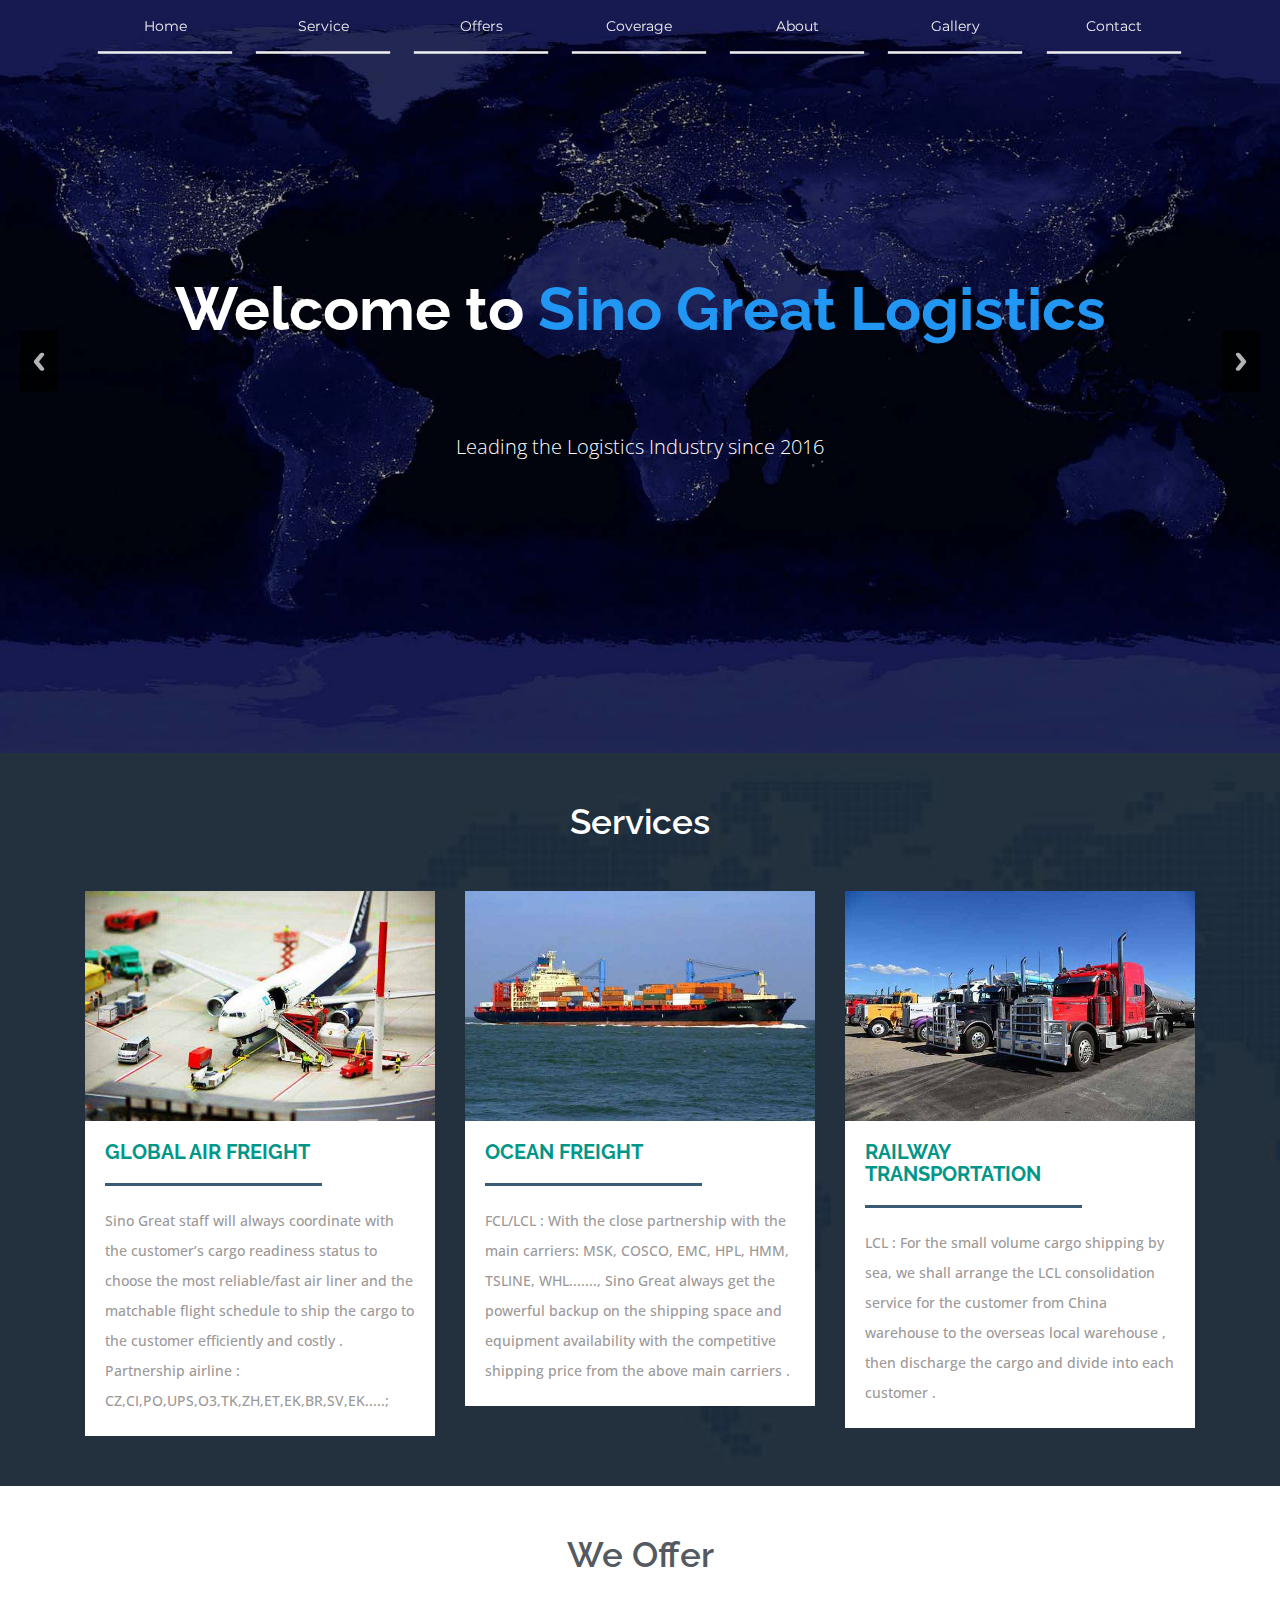
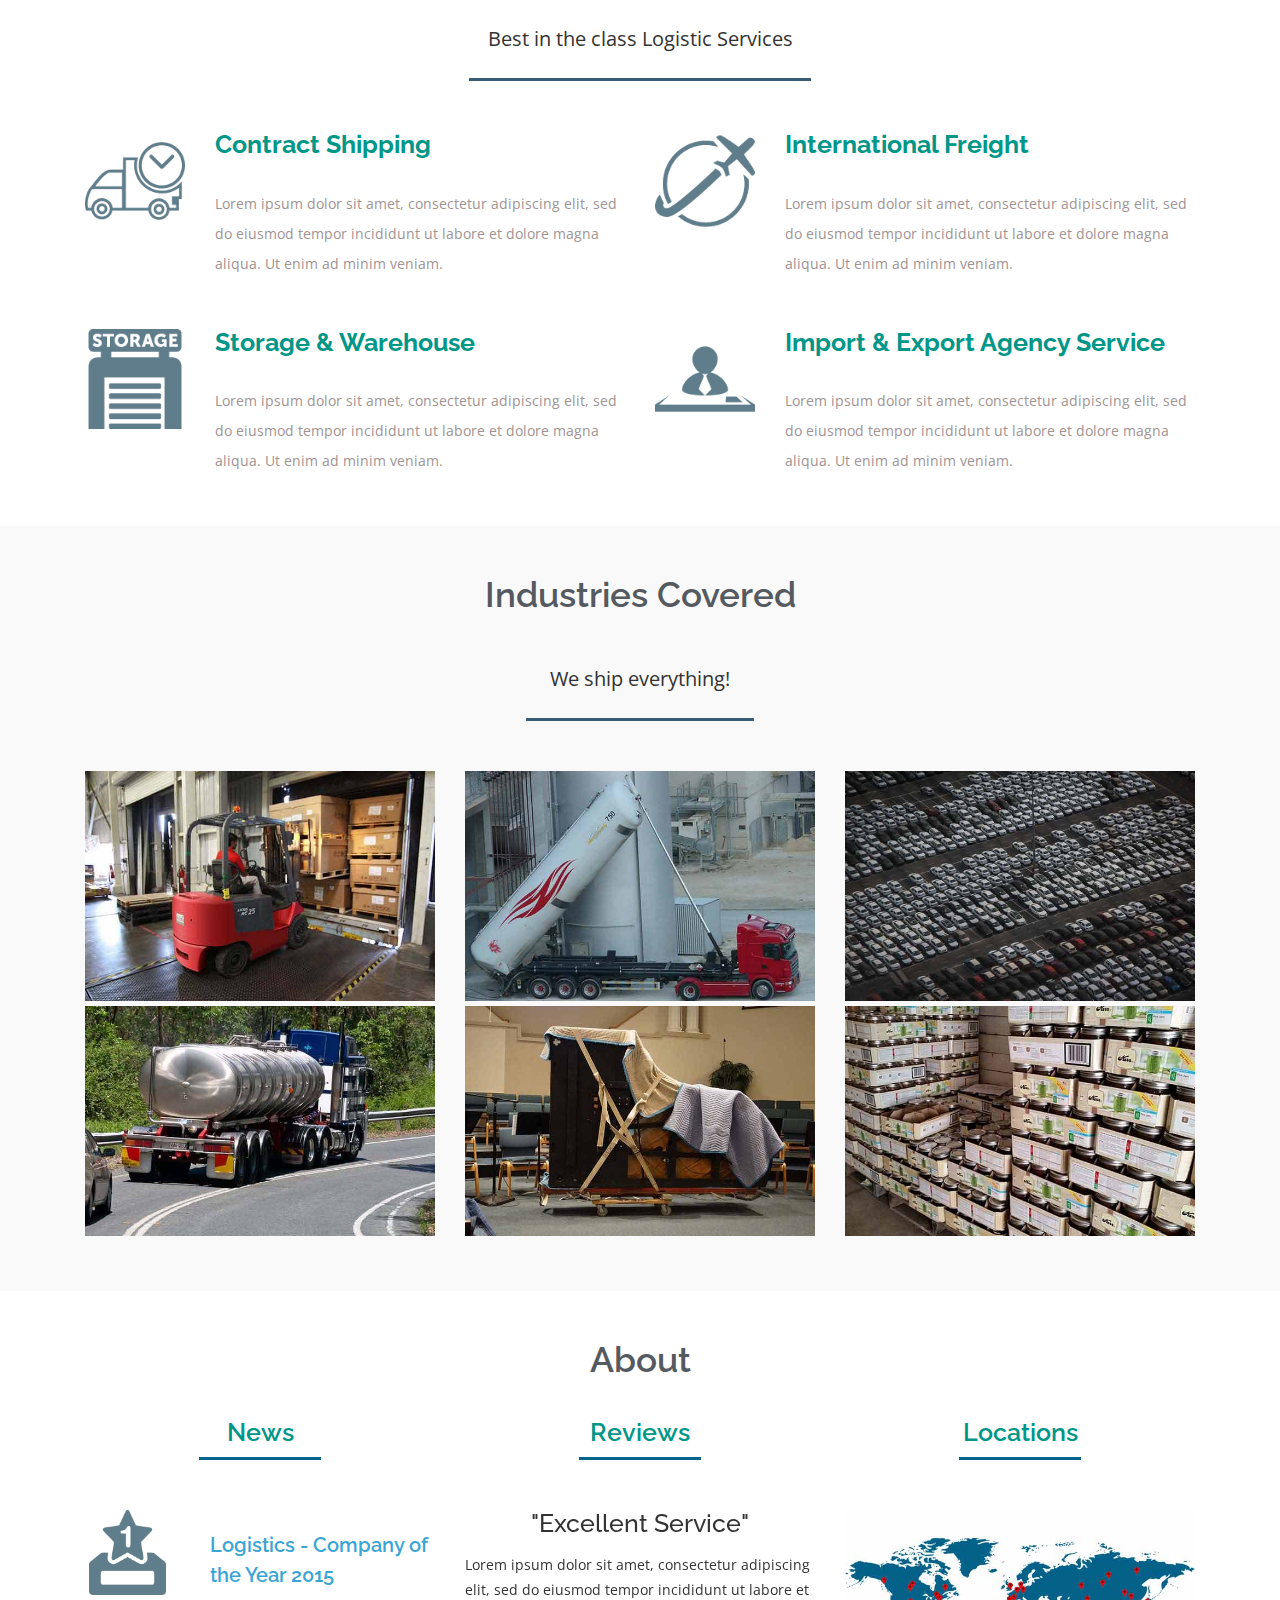
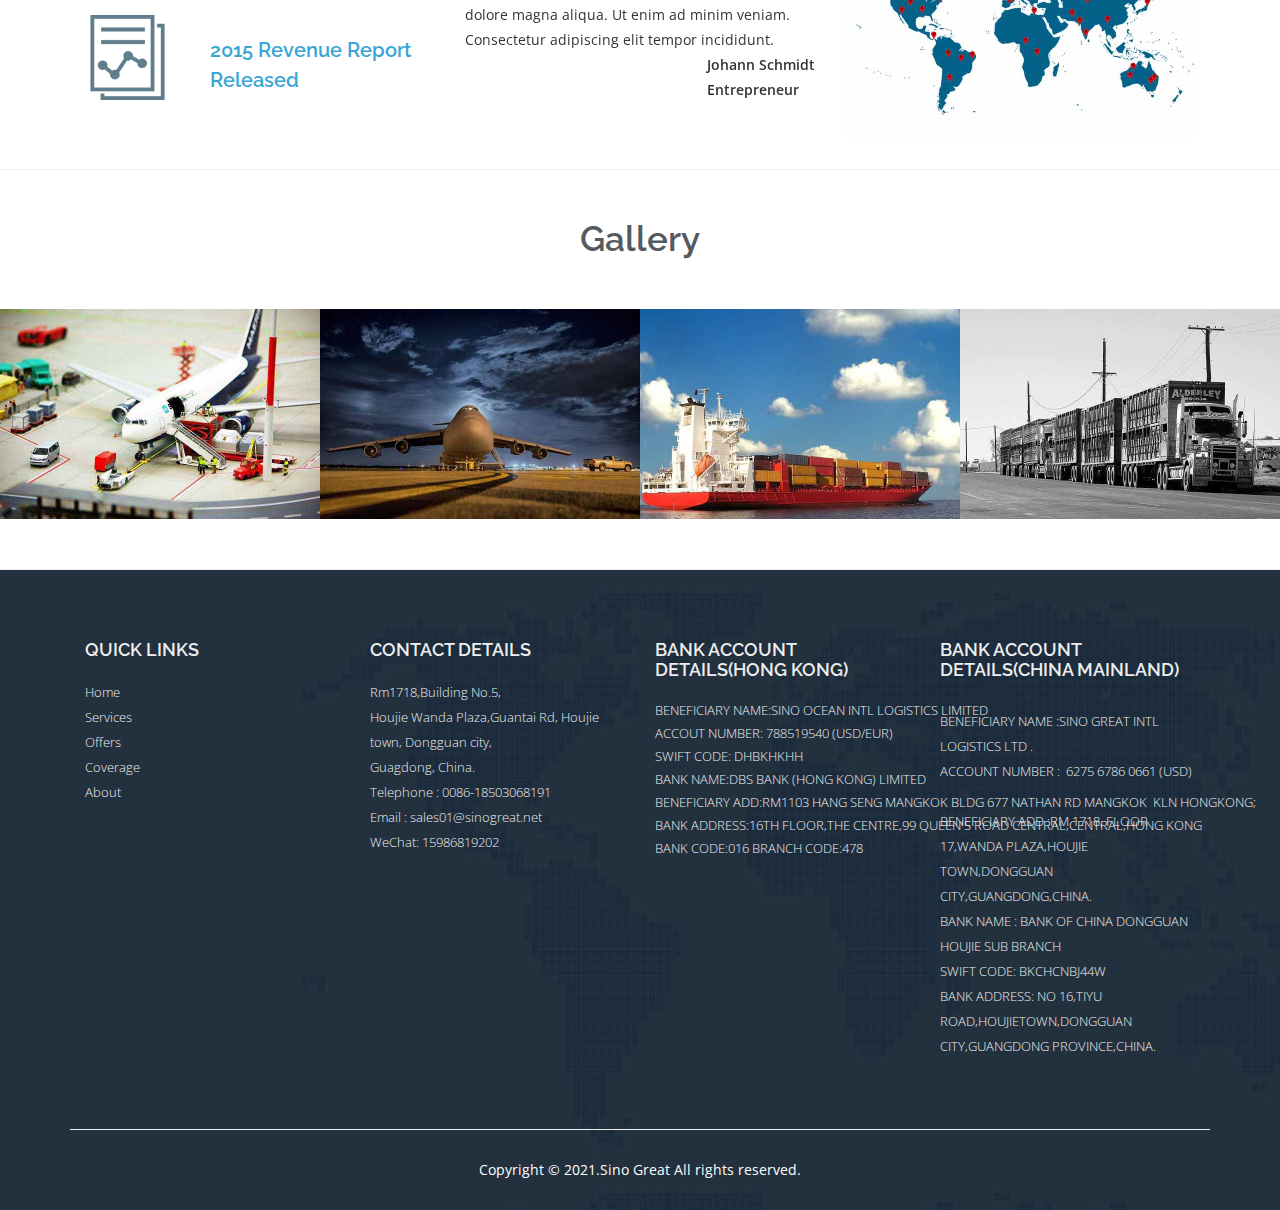
==== commit d20c5ec6: "version 2" ====
--- a/index.html
+++ b/index.html
@@ -84,7 +84,7 @@
               <li class="cl-effect-7 scroll"><a href="#cover">Coverage</a></li>
               <li class="cl-effect-7 scroll"><a href="#about">About</a></li>
               <li class="cl-effect-7 scroll"><a href="#gallery">Gallery</a></li>
-              <li class="cl-effect-7 scroll"><a href="#contact">Contact</a></li>
+              <li class="cl-effect-7 scroll"><a href="#footer">Contact</a></li>
             </ul>
           </div>
           <!-- //Navbar-collapse -->
@@ -493,7 +493,7 @@
     </div>
 
     <!-- Footer-Starts-Here -->
-    <div class="footer">
+    <div class="footer" id="footer">
       <div class="container">
         <div class="footer-info slideanim">
           <div class="col-md-3 footer-info-grid links">
@@ -507,7 +507,7 @@
             </ul>
           </div>
           <div class="col-md-3 footer-info-grid services">
-            <h4>ADDRESS</h4>
+            <h4>CONTACT DETAILS</h4>
             <address>
               <ul>
                 <li>Rm1718,Building No.5,</li>
@@ -527,7 +527,7 @@
             </address>
           </div>
           <div class="col-md-3 footer-info-grid address">
-            <h4>Bank Account Details(Hong Kong)</h4>
+            <h4>BANK ACCOUNT DETAILS(HONG KONG)</h4>
             <p>
                     BENEFICIARY NAME:SINO OCEAN INTL LOGISTICS LIMITED
                     ACCOUT NUMBER: 788519540 (USD/EUR)
@@ -540,7 +540,7 @@
             </p>
           </div>
           <div class="col-md-3 footer-info-grid email">
-            <h4>Bank Account Details(China Mainland)</h4>
+            <h4>BANK ACCOUNT DETAILS(CHINA MAINLAND)</h4>
             <p>
                 <ul>
                 <li>BENEFICIARY NAME :SINO GREAT INTL LOGISTICS LTD .</li>
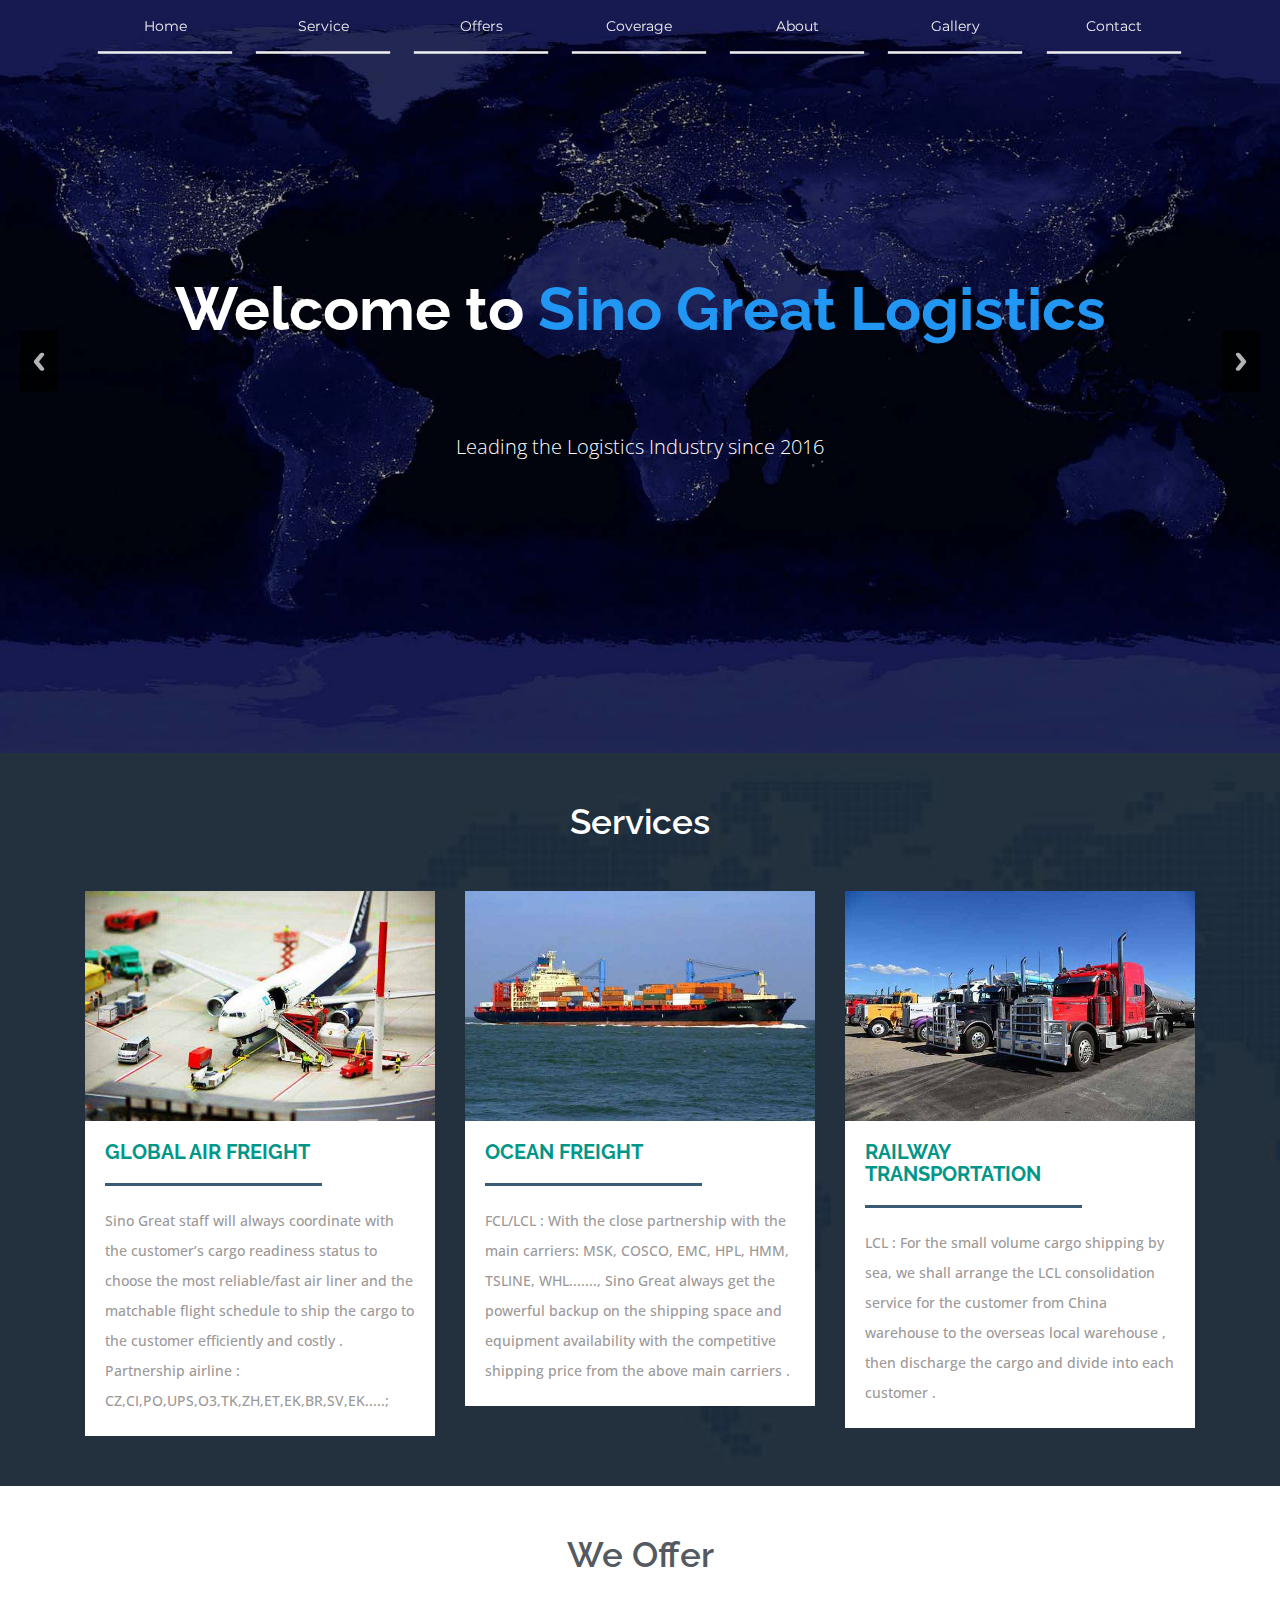
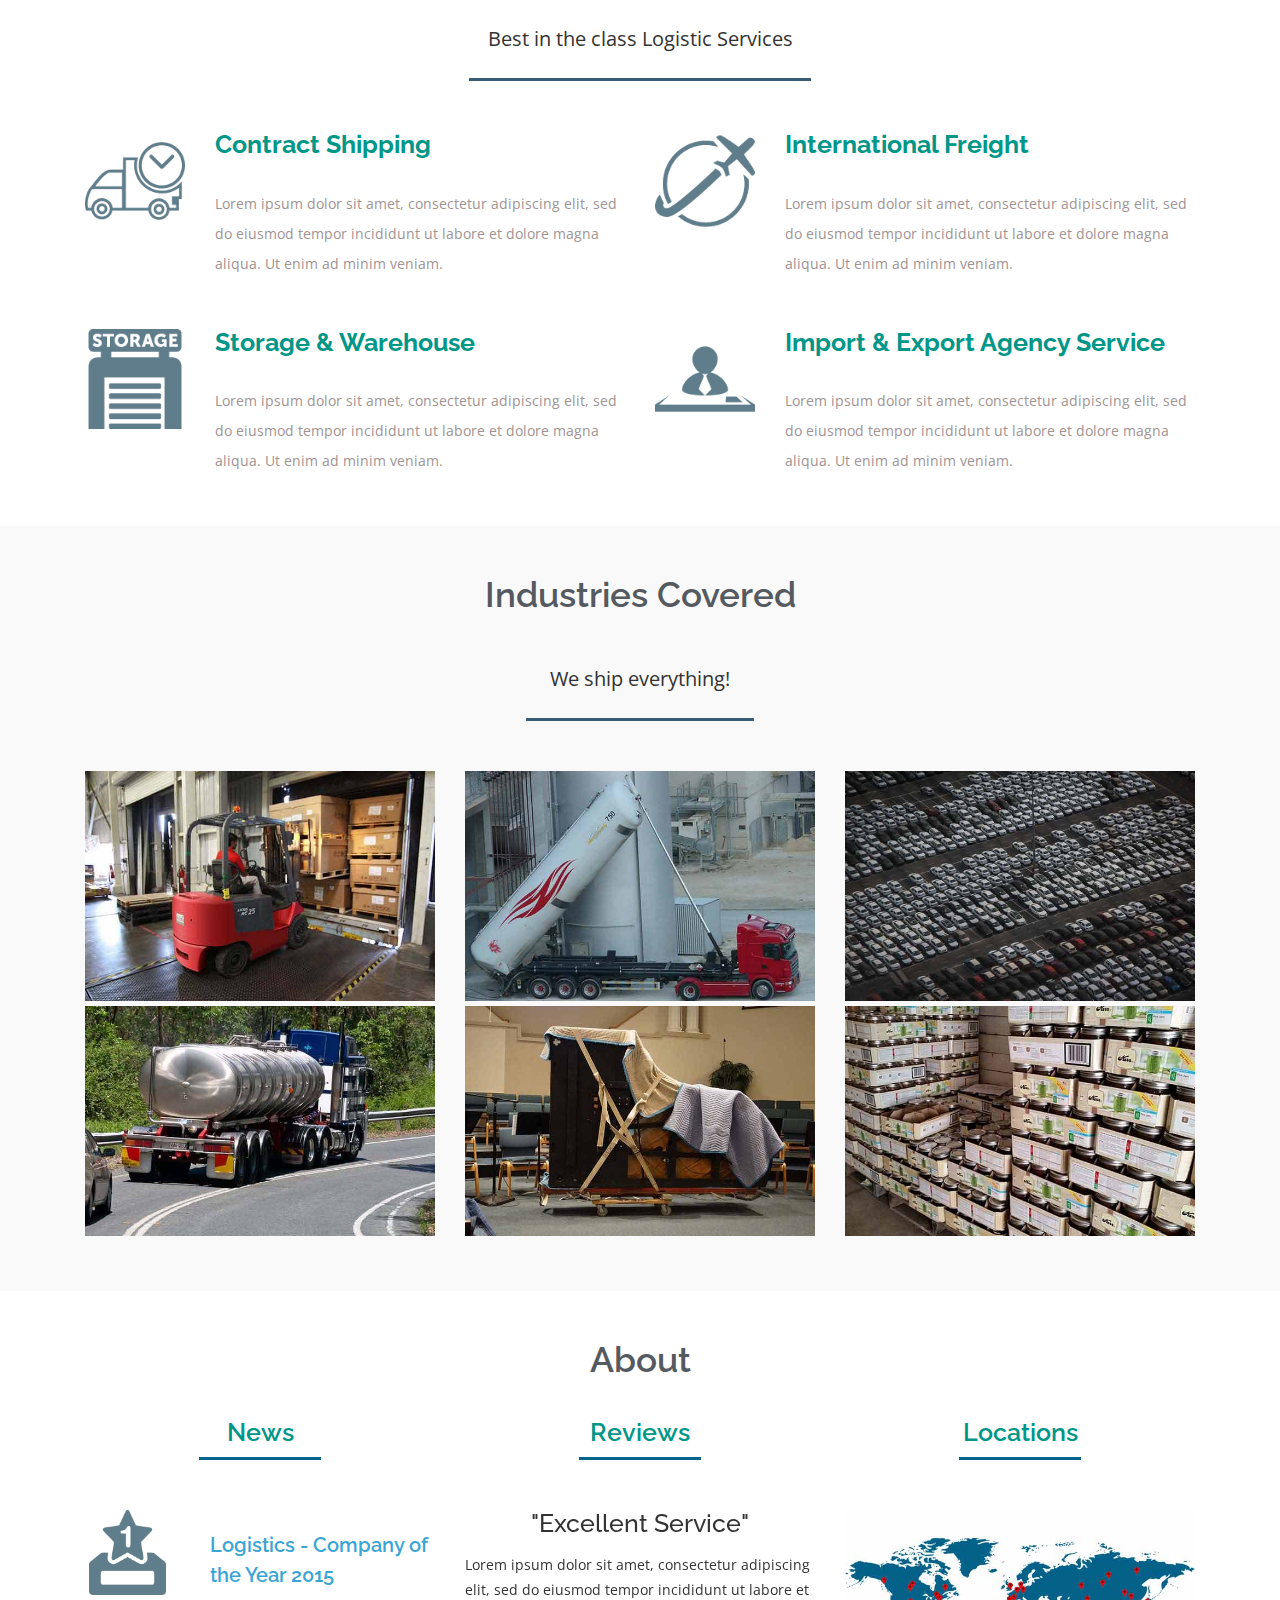
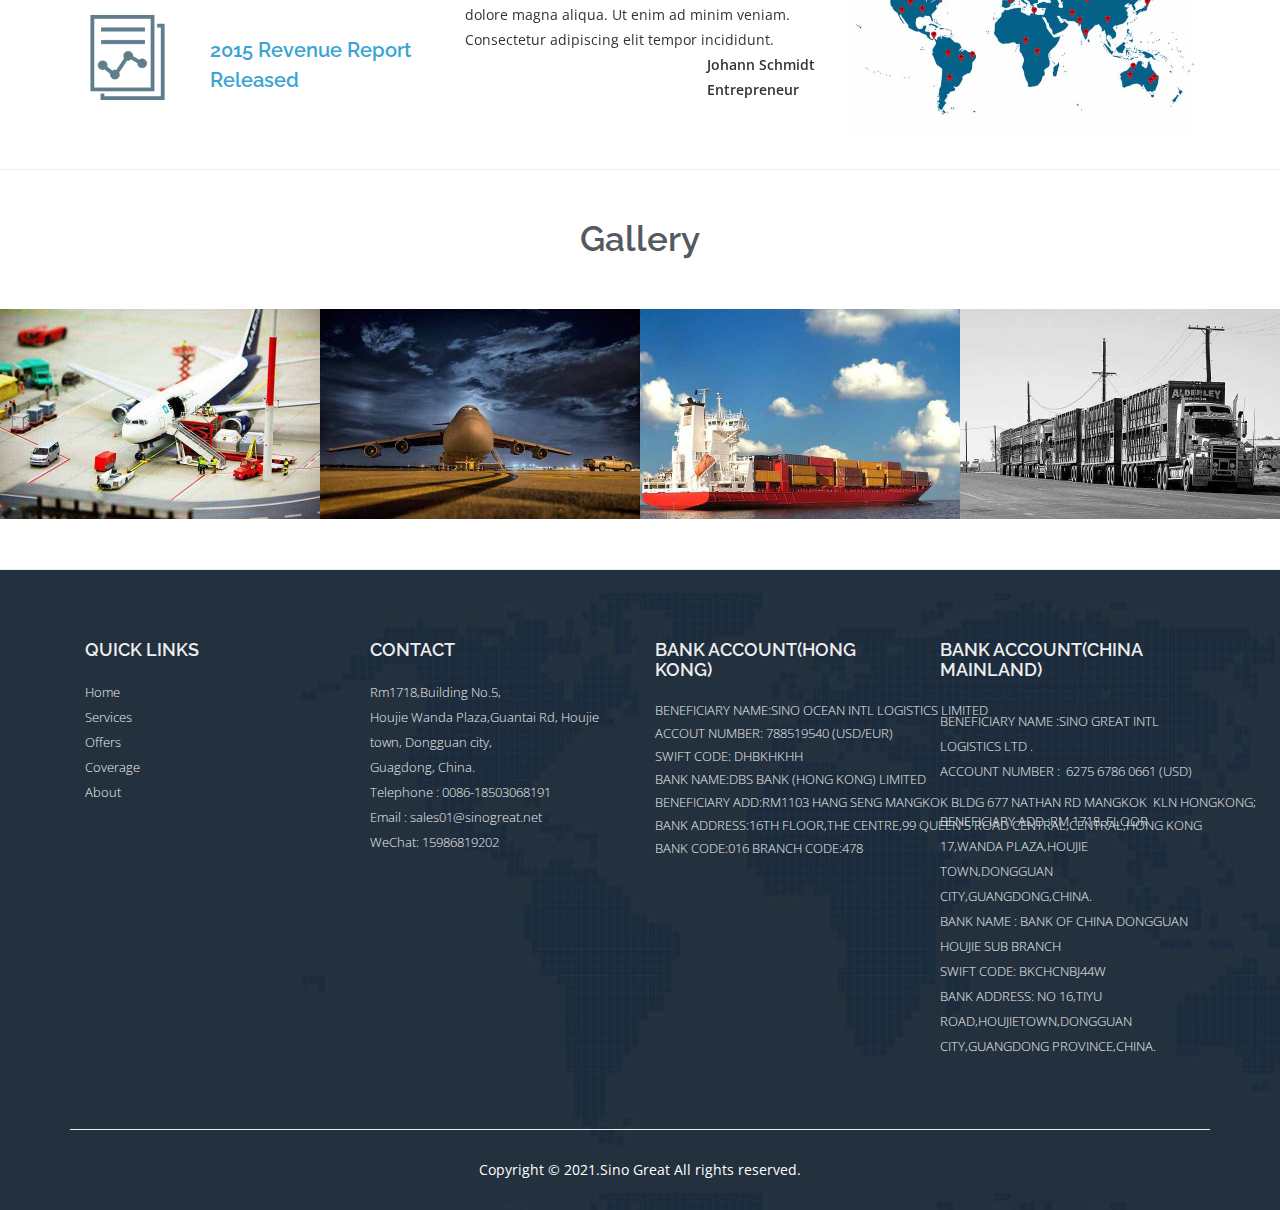
==== commit 996f10ac: "v3" ====
--- a/index.html
+++ b/index.html
@@ -507,7 +507,7 @@
             </ul>
           </div>
           <div class="col-md-3 footer-info-grid services">
-            <h4>CONTACT DETAILS</h4>
+            <h4>CONTACT</h4>
             <address>
               <ul>
                 <li>Rm1718,Building No.5,</li>
@@ -527,7 +527,7 @@
             </address>
           </div>
           <div class="col-md-3 footer-info-grid address">
-            <h4>BANK ACCOUNT DETAILS(HONG KONG)</h4>
+            <h4>BANK ACCOUNT(HONG KONG)</h4>
             <p>
                     BENEFICIARY NAME:SINO OCEAN INTL LOGISTICS LIMITED
                     ACCOUT NUMBER: 788519540 (USD/EUR)
@@ -540,7 +540,7 @@
             </p>
           </div>
           <div class="col-md-3 footer-info-grid email">
-            <h4>BANK ACCOUNT DETAILS(CHINA MAINLAND)</h4>
+            <h4>BANK ACCOUNT(CHINA MAINLAND)</h4>
             <p>
                 <ul>
                 <li>BENEFICIARY NAME :SINO GREAT INTL LOGISTICS LTD .</li>
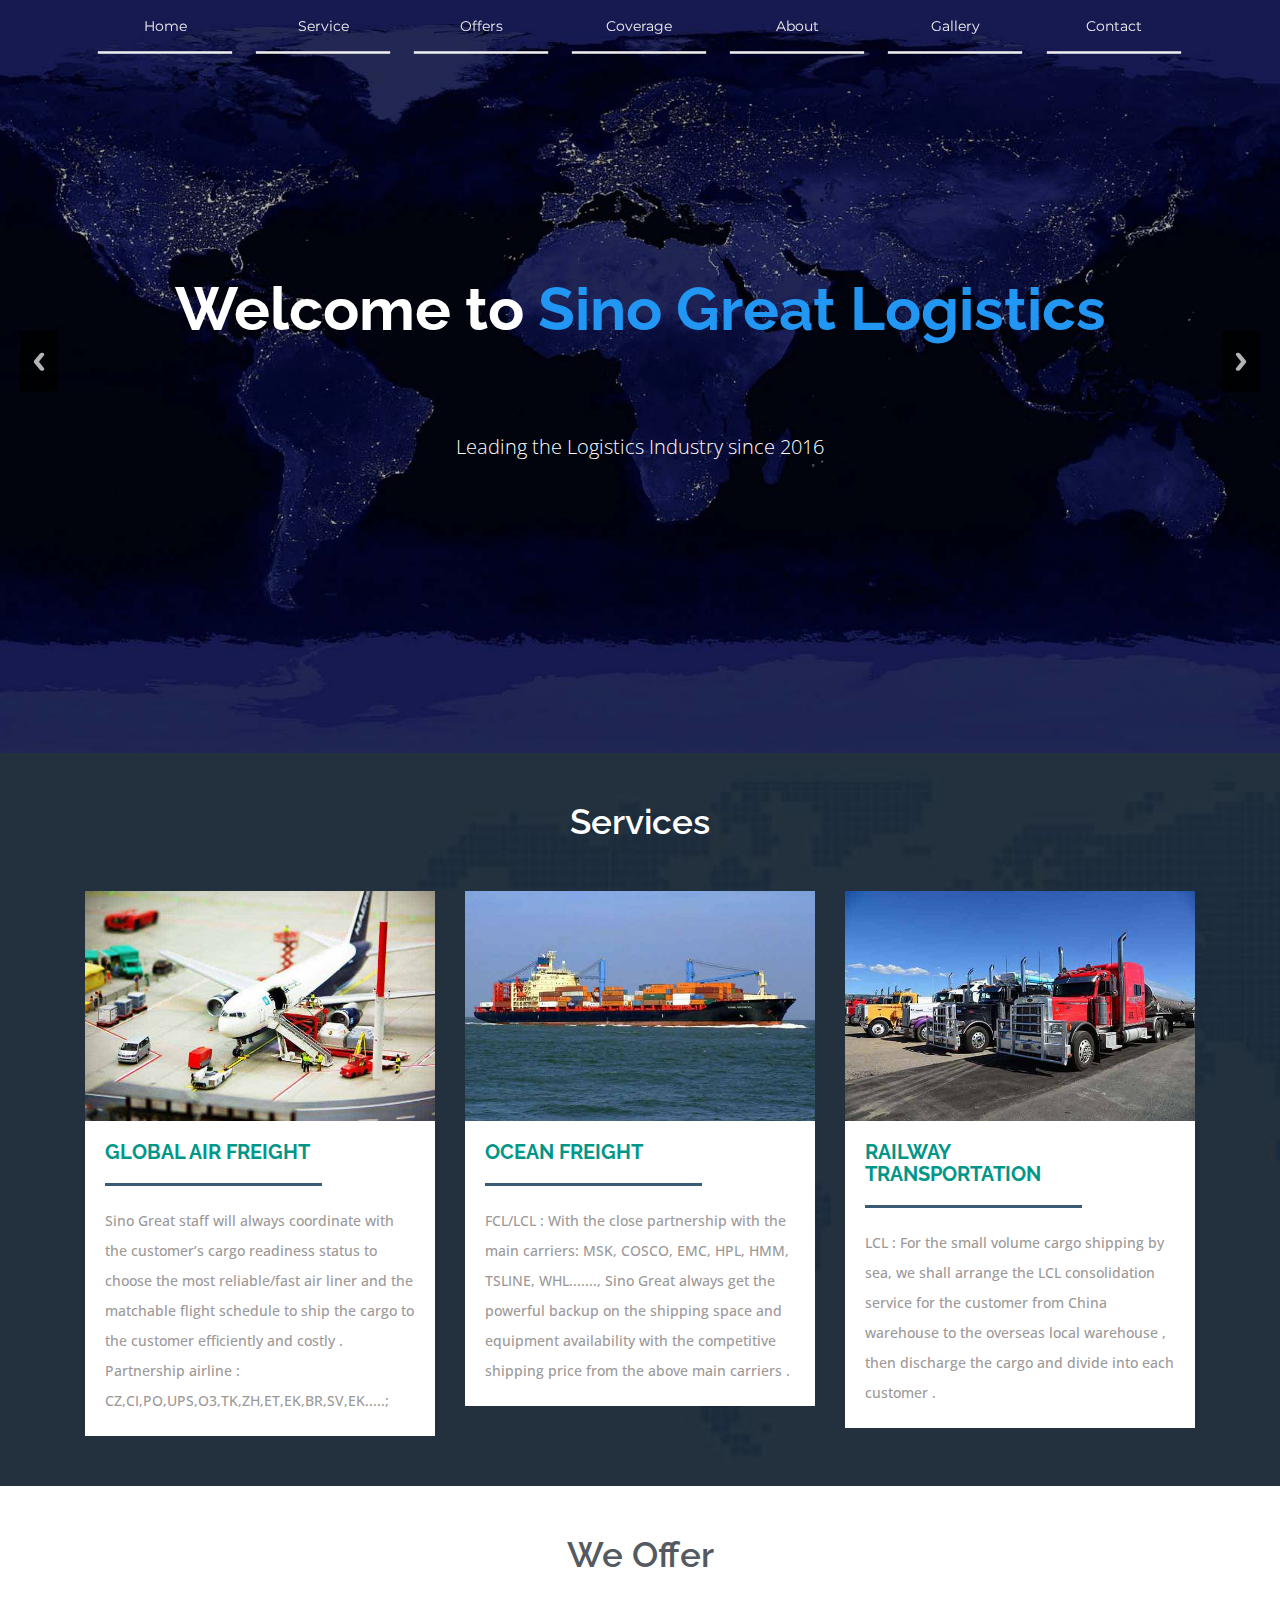
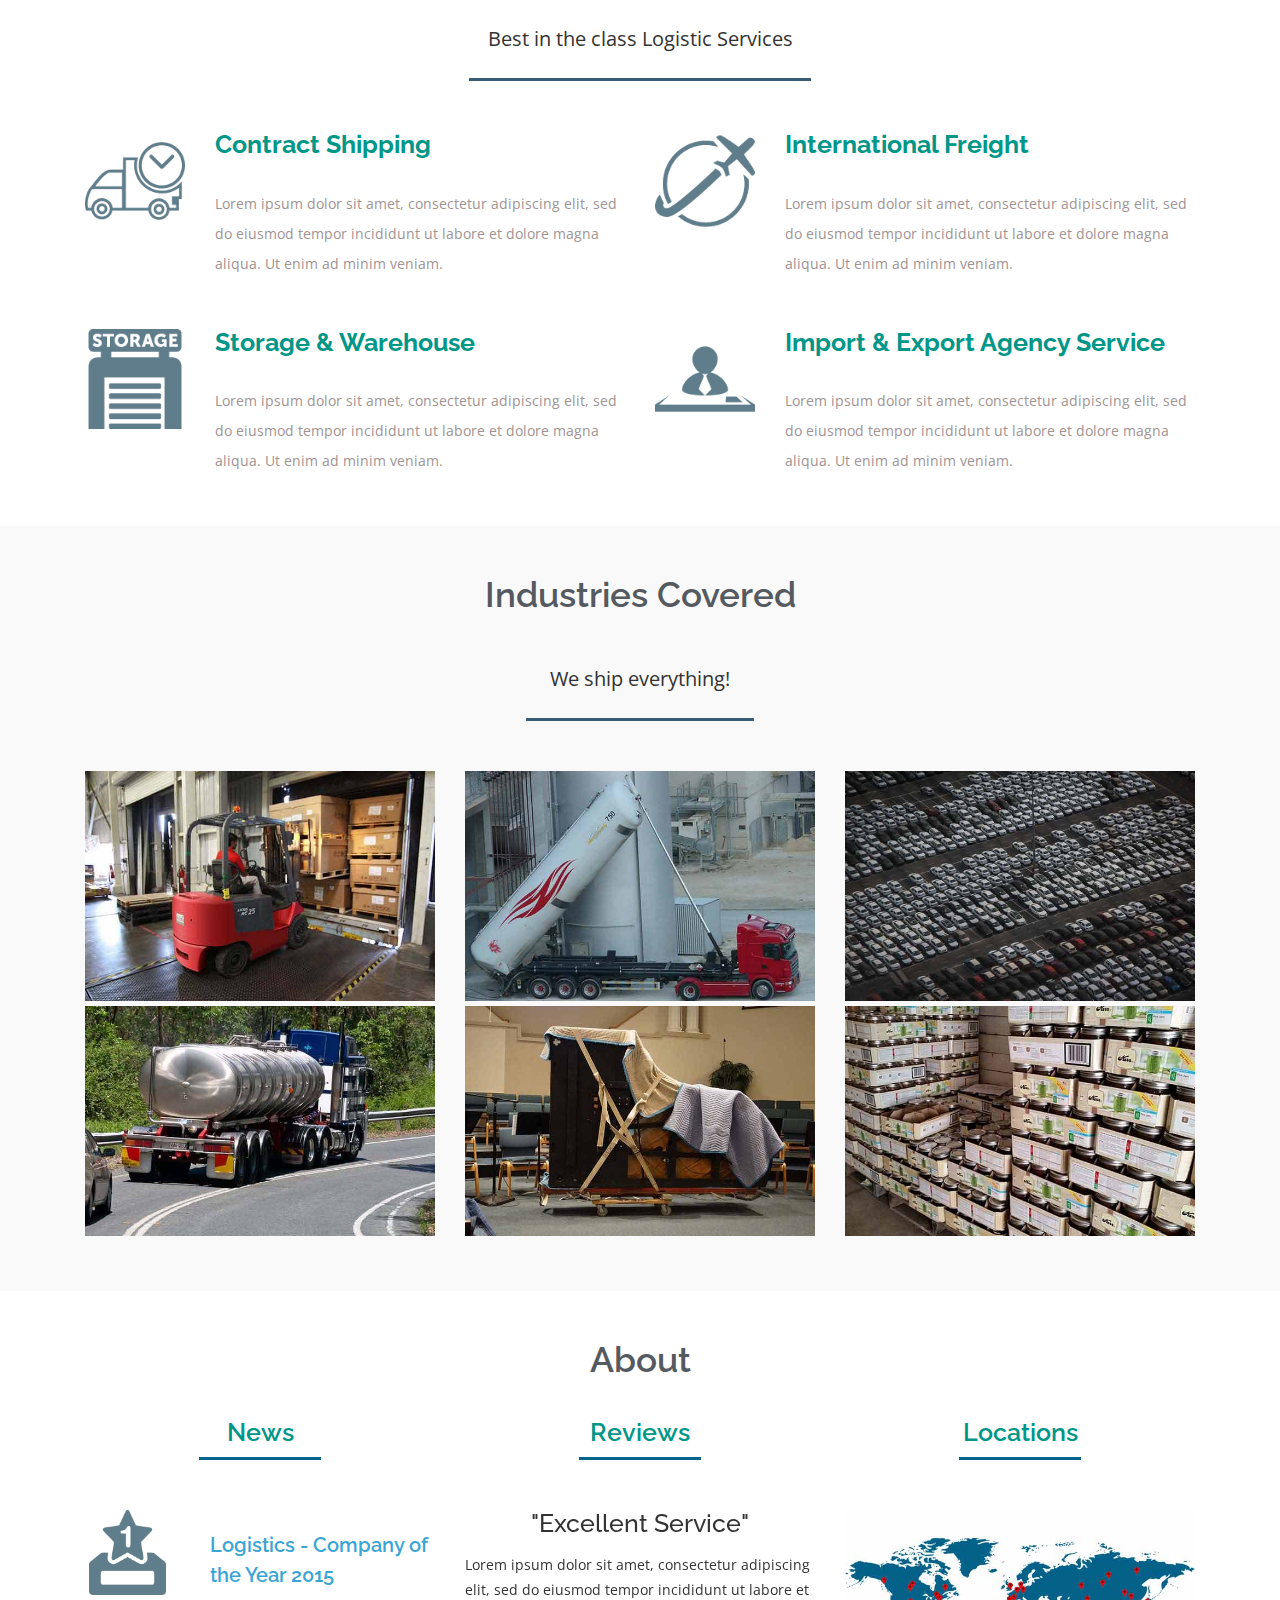
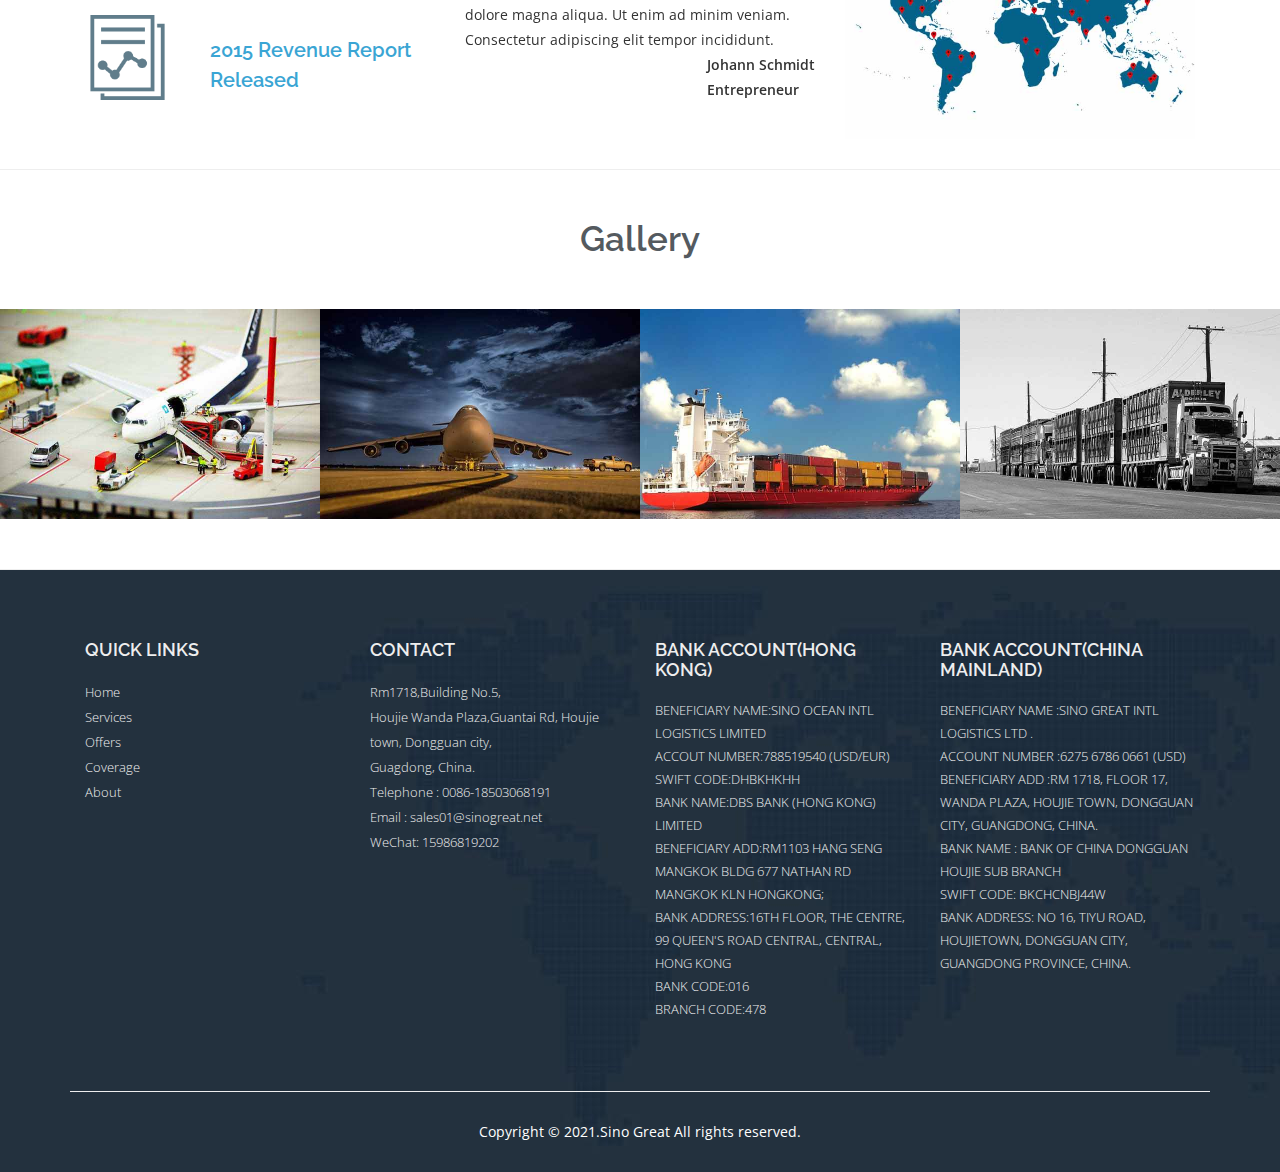
==== commit 91a4047e: "v3" ====
--- a/index.html
+++ b/index.html
@@ -174,11 +174,11 @@
               <div class="area-info">
                 <h4>OCEAN FREIGHT</h4>
                 <p>
-                  FCL/LCL : With the close partnership with the main carriers: MSK,
-                  COSCO, EMC, HPL, HMM, TSLINE, WHL......., Sino Great always
-                  get the powerful backup on the shipping space and equipment
-                  availability with the competitive shipping price from the
-                  above main carriers .
+                  FCL/LCL : With the close partnership with the main carriers:
+                  MSK, COSCO, EMC, HPL, HMM, TSLINE, WHL......., Sino Great
+                  always get the powerful backup on the shipping space and
+                  equipment availability with the competitive shipping price
+                  from the above main carriers .
                 </p>
               </div>
             </div>
@@ -529,27 +529,29 @@
           <div class="col-md-3 footer-info-grid address">
             <h4>BANK ACCOUNT(HONG KONG)</h4>
             <p>
-                    BENEFICIARY NAME:SINO OCEAN INTL LOGISTICS LIMITED
-                    ACCOUT NUMBER: 788519540 (USD/EUR)
-                    SWIFT CODE: DHBKHKHH
-                    BANK NAME:DBS BANK (HONG KONG) LIMITED
-                    BENEFICIARY ADD:RM1103 HANG SENG MANGKOK BLDG 677 NATHAN RD MANGKOK  KLN HONGKONG;
-                    BANK ADDRESS:16TH FLOOR,THE CENTRE,99 QUEEN'S ROAD CENTRAL,CENTRAL,HONG KONG  
-                    BANK CODE:016
-                    BRANCH CODE:478
+              BENEFICIARY NAME:SINO OCEAN INTL LOGISTICS LIMITED<br />
+              ACCOUT NUMBER:788519540 (USD/EUR)<br />
+              SWIFT CODE:DHBKHKHH<br />
+              BANK NAME:DBS BANK (HONG KONG) LIMITED<br />
+              BENEFICIARY ADD:RM1103 HANG SENG MANGKOK BLDG 677 NATHAN RD
+              MANGKOK KLN HONGKONG;<br />
+              BANK ADDRESS:16TH FLOOR, THE CENTRE, 99 QUEEN'S ROAD CENTRAL,
+              CENTRAL, HONG KONG<br />
+              BANK CODE:016 <br />
+              BRANCH CODE:478<br />
             </p>
           </div>
           <div class="col-md-3 footer-info-grid email">
             <h4>BANK ACCOUNT(CHINA MAINLAND)</h4>
             <p>
-                <ul>
-                <li>BENEFICIARY NAME :SINO GREAT INTL LOGISTICS LTD .</li>
-                <li>ACCOUNT NUMBER :  6275 6786 0661 (USD)  </li>
-                <li>BENEFICIARY ADD :RM 1718, FLOOR 17,WANDA PLAZA,HOUJIE TOWN,DONGGUAN CITY,GUANGDONG,CHINA.</li>
-                <li>BANK NAME : BANK OF CHINA DONGGUAN HOUJIE SUB BRANCH</li>
-                <li>SWIFT CODE: BKCHCNBJ44W</li>
-                <li>BANK ADDRESS: NO 16,TIYU ROAD,HOUJIETOWN,DONGGUAN CITY,GUANGDONG PROVINCE,CHINA.</li>
-            </ul>
+              BENEFICIARY NAME :SINO GREAT INTL LOGISTICS LTD . <br />
+              ACCOUNT NUMBER :6275 6786 0661 (USD) <br />
+              BENEFICIARY ADD :RM 1718, FLOOR 17, WANDA PLAZA, HOUJIE TOWN,
+              DONGGUAN CITY, GUANGDONG, CHINA. <br />
+              BANK NAME : BANK OF CHINA DONGGUAN HOUJIE SUB BRANCH <br />
+              SWIFT CODE: BKCHCNBJ44W <br />
+              BANK ADDRESS: NO 16, TIYU ROAD, HOUJIETOWN, DONGGUAN CITY,
+              GUANGDONG PROVINCE, CHINA.
             </p>
           </div>
           <div class="clearfix"></div>
@@ -557,7 +559,6 @@
 
         <div class="social-icons">
           <ul class="social slideanim" id="follow">
-              
             <!-- <li>
               <a href="#" class="facebook" title="Go to Our Facebook Page"></a>
             </li>
@@ -581,7 +582,6 @@
             <li>
               <a href="#" class="youtube" title="Go to Our Youtube Channel"></a>
             </li> -->
-
           </ul>
         </div>
 
--- a/css/style.css
+++ b/css/style.css
@@ -584,6 +584,10 @@
 }
 .footer-info {
   margin-top: 50px;
+}
+.footer-info p {
+  word-wrap: break-word;
+  word-break: break-word;
 }
 .footer-info h4 {
   color: #eee;
@@ -906,6 +910,9 @@
     width: 25%;
     float: left;
   }
+  .footer-info p {
+    word-break: break-word;
+  }
   .footer-info li {
     font-size: 12px;
   }
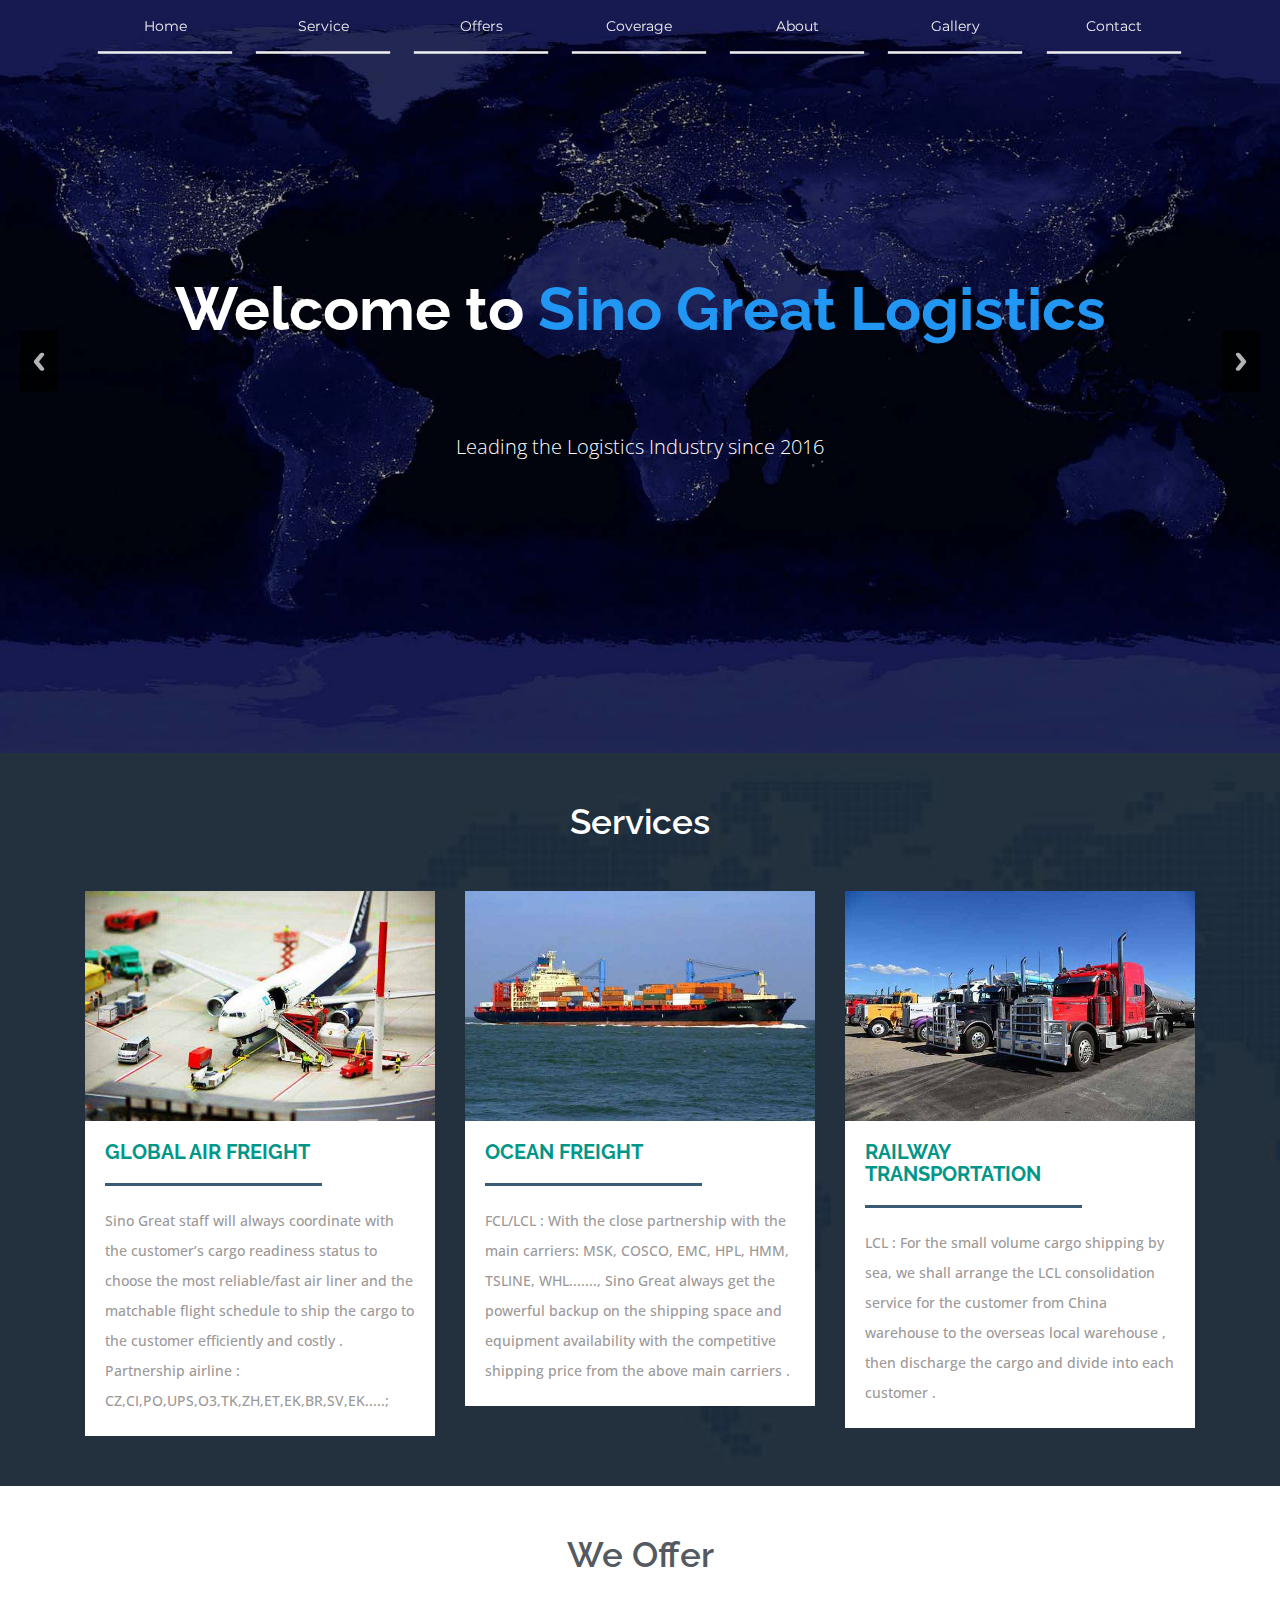
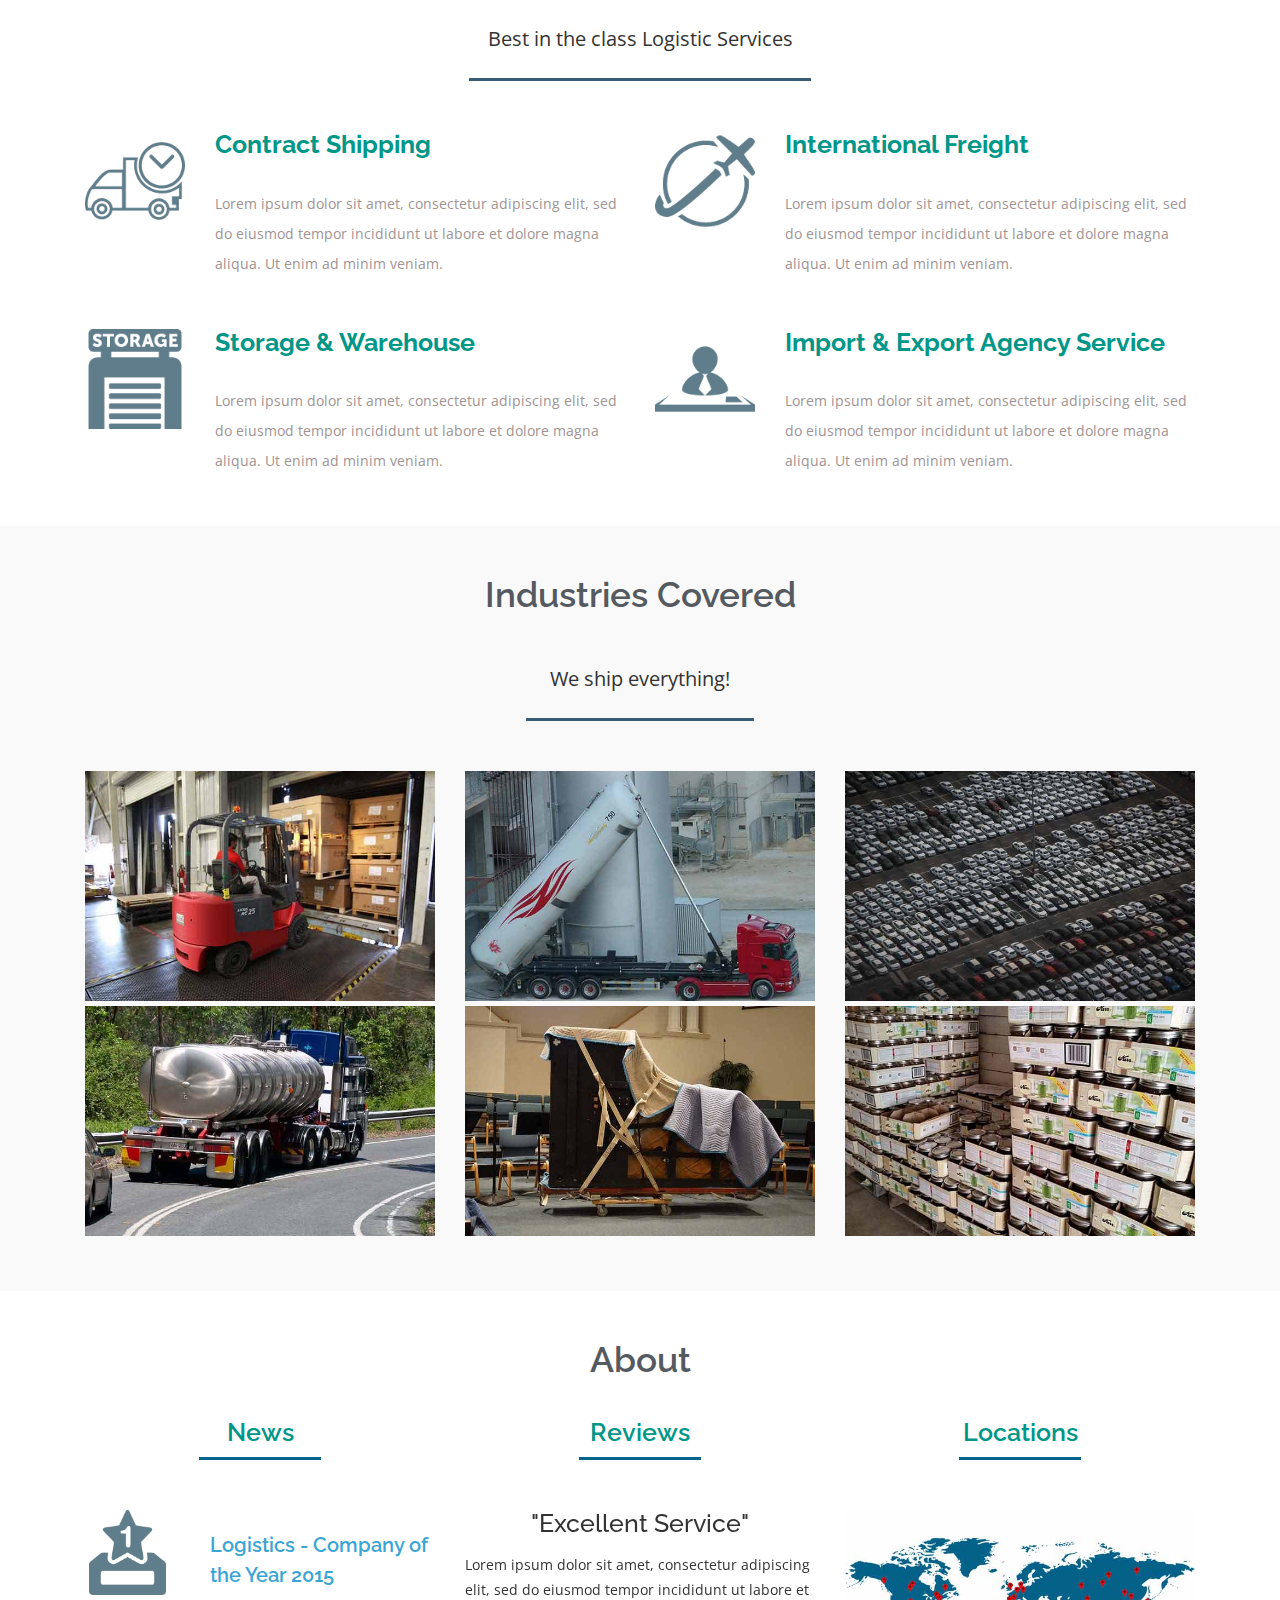
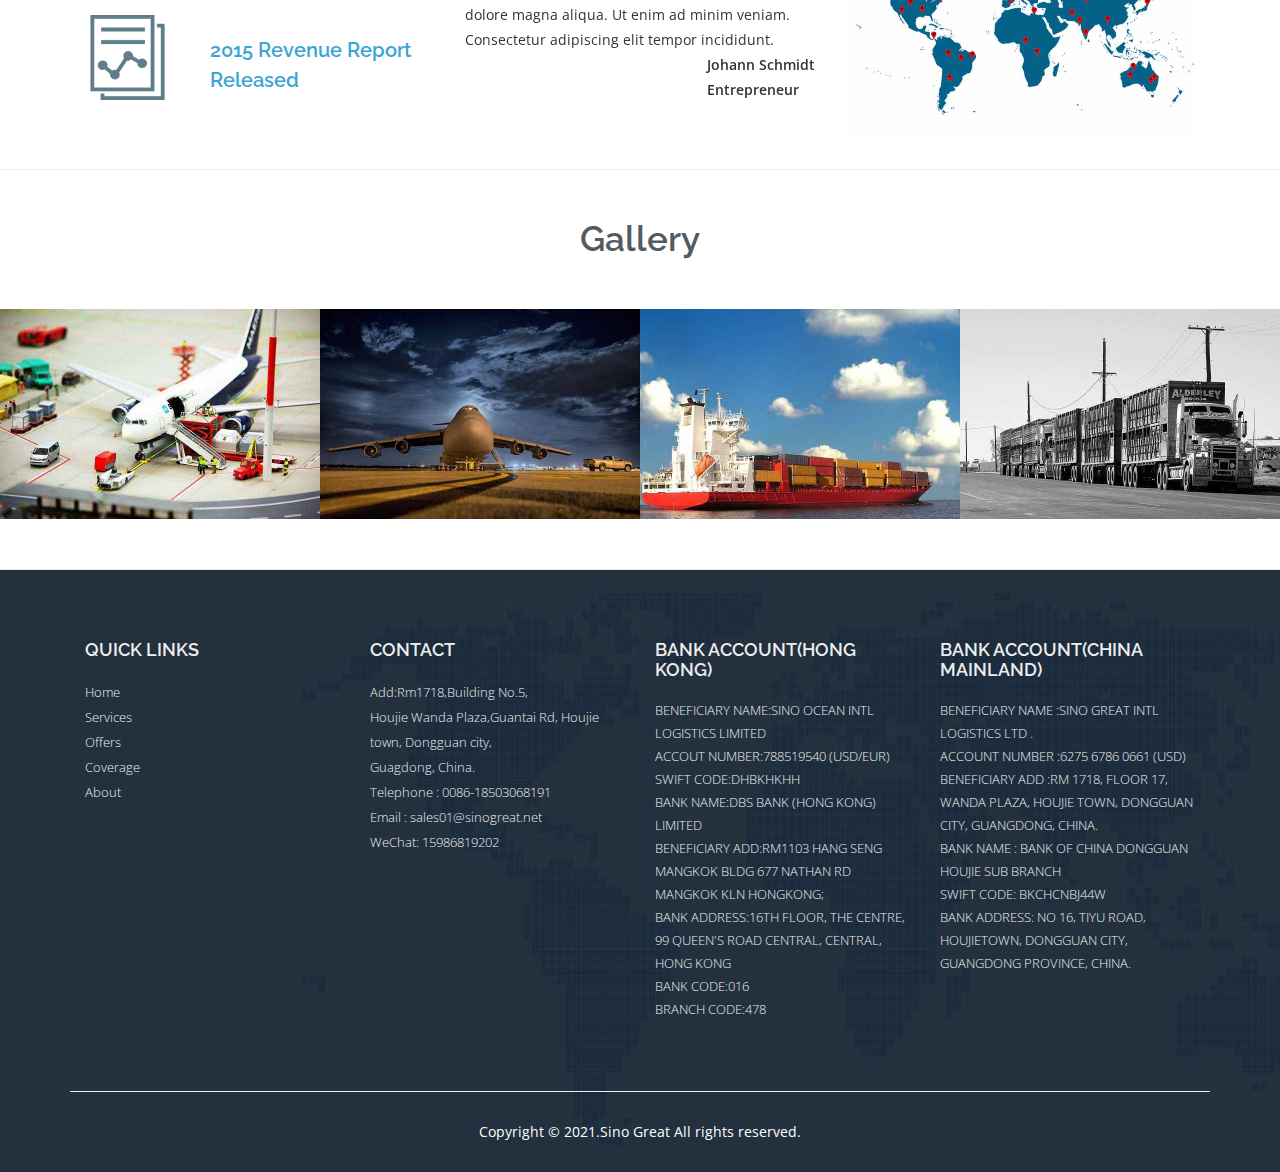
==== commit 46b1e3ff: "v4" ====
--- a/index.html
+++ b/index.html
@@ -510,7 +510,7 @@
             <h4>CONTACT</h4>
             <address>
               <ul>
-                <li>Rm1718,Building No.5,</li>
+                <li>Add:Rm1718,Building No.5,</li>
                 <li>
                   Houjie Wanda Plaza,Guantai Rd, Houjie town, Dongguan city,
                 </li>
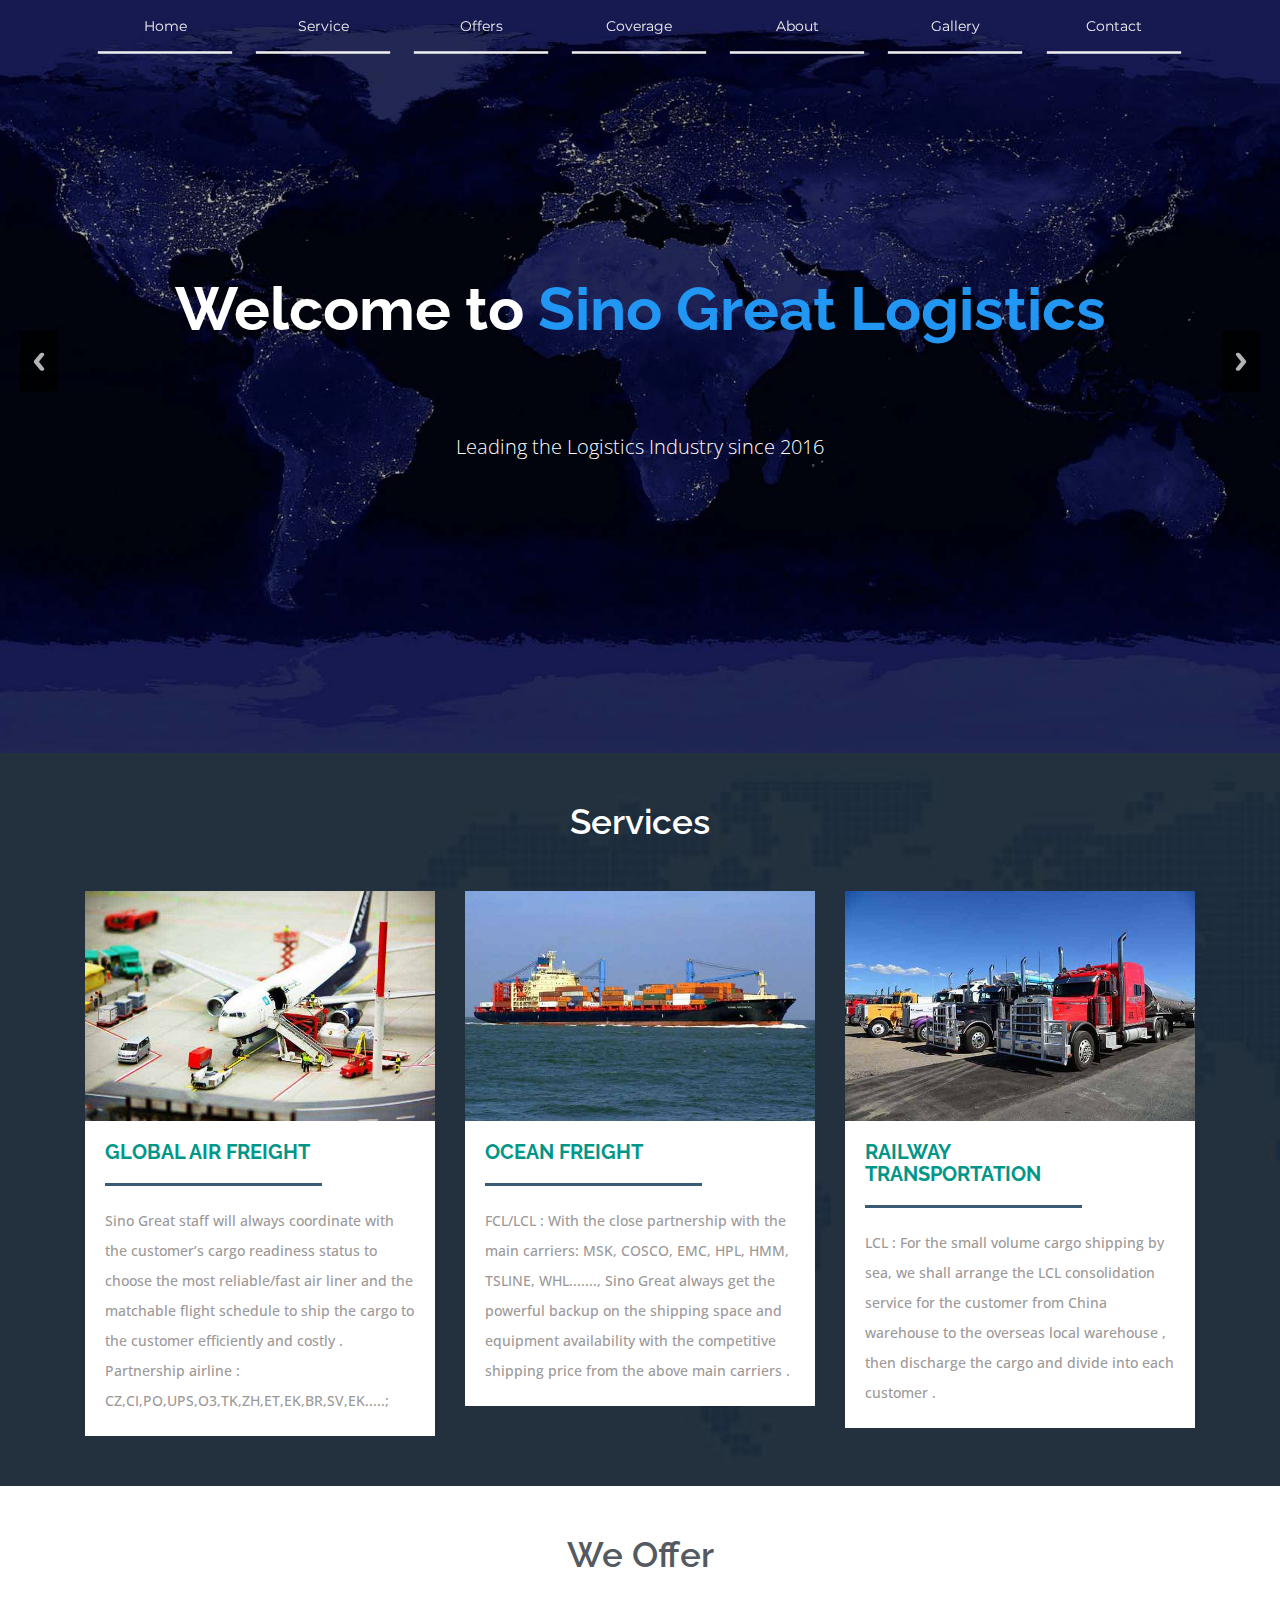
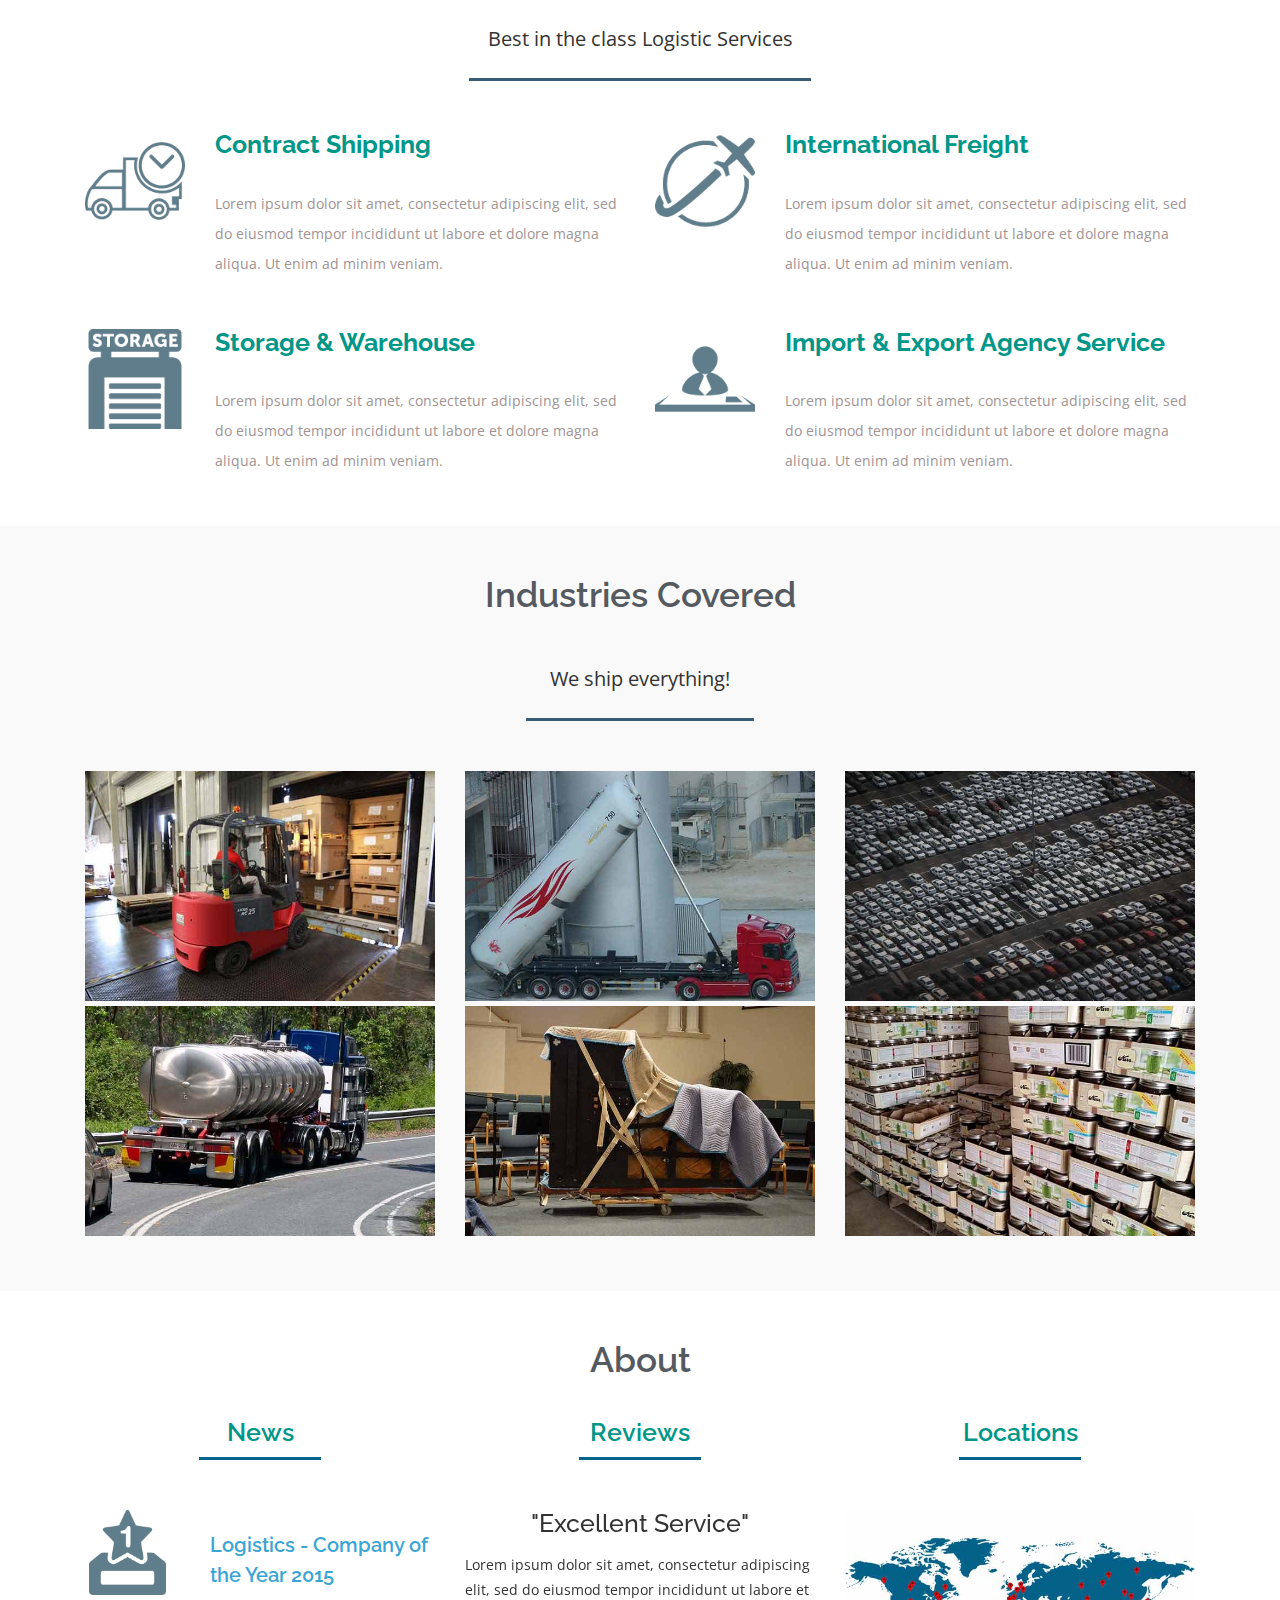
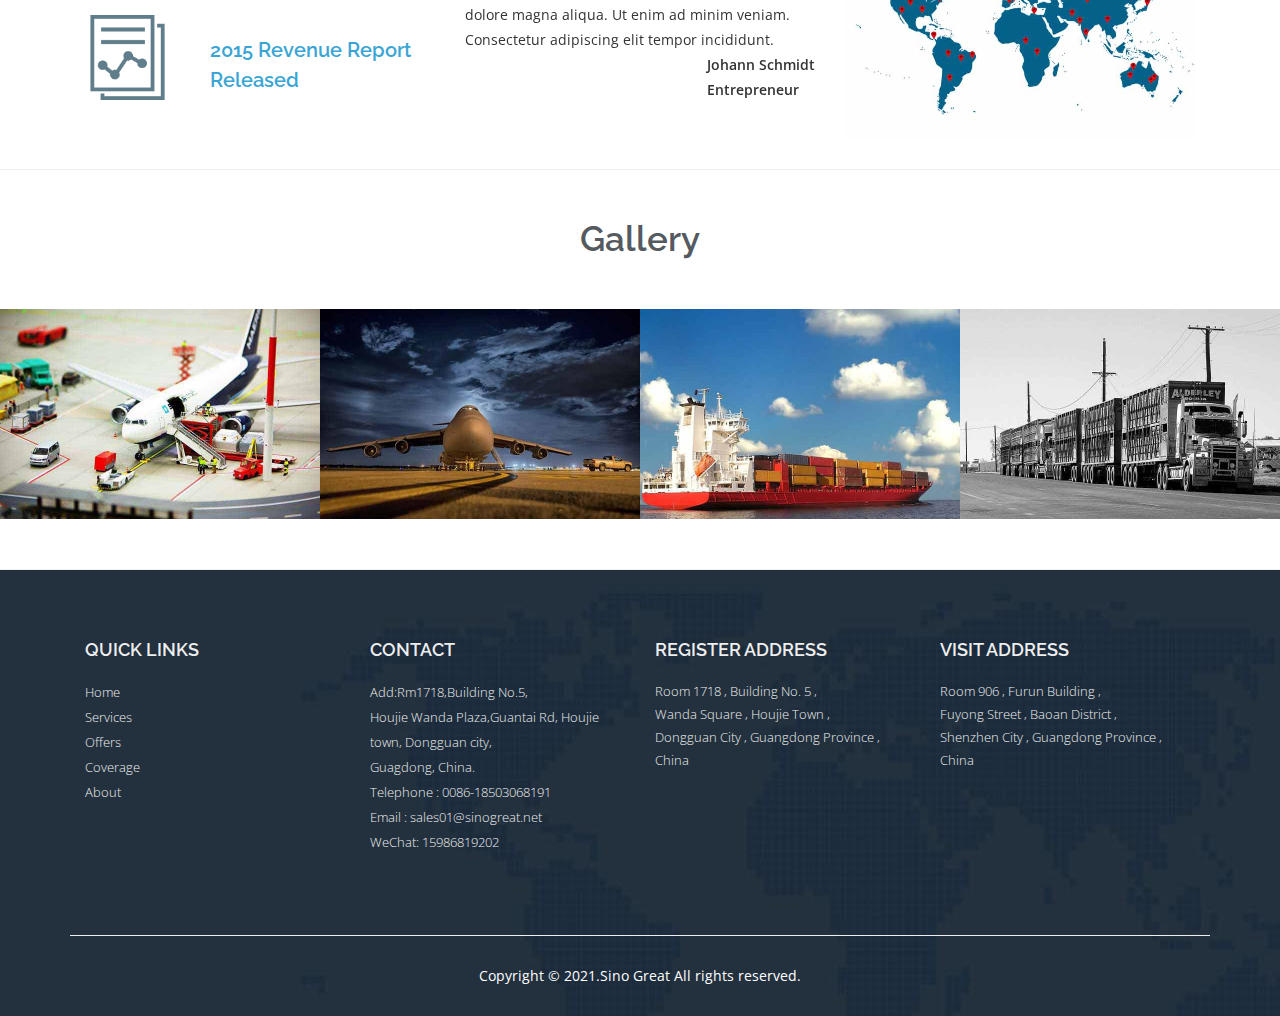
==== commit f9cce048: "Update index.html" ====
--- a/index.html
+++ b/index.html
@@ -518,40 +518,30 @@
                 <li>Telephone : 0086-18503068191</li>
                 <li>
                   Email :
-                  <a class="mail" href="sales01@sinogreat.net"
-                    >sales01@sinogreat.net</a
-                  >
+                  <a class="mail" href="mailto:sales01@sinogreat.net">
+                    sales01@sinogreat.net
+                  </a>
                 </li>
                 <li>WeChat: 15986819202</li>
               </ul>
             </address>
           </div>
           <div class="col-md-3 footer-info-grid address">
-            <h4>BANK ACCOUNT(HONG KONG)</h4>
+            <h4>REGISTER ADDRESS</h4>
             <p>
-              BENEFICIARY NAME:SINO OCEAN INTL LOGISTICS LIMITED<br />
-              ACCOUT NUMBER:788519540 (USD/EUR)<br />
-              SWIFT CODE:DHBKHKHH<br />
-              BANK NAME:DBS BANK (HONG KONG) LIMITED<br />
-              BENEFICIARY ADD:RM1103 HANG SENG MANGKOK BLDG 677 NATHAN RD
-              MANGKOK KLN HONGKONG;<br />
-              BANK ADDRESS:16TH FLOOR, THE CENTRE, 99 QUEEN'S ROAD CENTRAL,
-              CENTRAL, HONG KONG<br />
-              BANK CODE:016 <br />
-              BRANCH CODE:478<br />
+              Room 1718 , Building No. 5 ,<br />
+              Wanda Square , Houjie Town ,<br />
+              Dongguan City , Guangdong Province ,<br />
+              China <br />
             </p>
           </div>
           <div class="col-md-3 footer-info-grid email">
-            <h4>BANK ACCOUNT(CHINA MAINLAND)</h4>
+            <h4>VISIT ADDRESS</h4>
             <p>
-              BENEFICIARY NAME :SINO GREAT INTL LOGISTICS LTD . <br />
-              ACCOUNT NUMBER :6275 6786 0661 (USD) <br />
-              BENEFICIARY ADD :RM 1718, FLOOR 17, WANDA PLAZA, HOUJIE TOWN,
-              DONGGUAN CITY, GUANGDONG, CHINA. <br />
-              BANK NAME : BANK OF CHINA DONGGUAN HOUJIE SUB BRANCH <br />
-              SWIFT CODE: BKCHCNBJ44W <br />
-              BANK ADDRESS: NO 16, TIYU ROAD, HOUJIETOWN, DONGGUAN CITY,
-              GUANGDONG PROVINCE, CHINA.
+              Room 906 , Furun Building ,<br />
+              Fuyong Street , Baoan District , <br />
+              Shenzhen City , Guangdong Province , <br />
+              China <br />
             </p>
           </div>
           <div class="clearfix"></div>
@@ -602,7 +592,7 @@
       $(document).ready(function () {
         // Add smooth scrolling to all links in navbar + footer link
         $(".navbar li a, .footer a[href='#myPage']").on(
-          "click",
+          'click',
           function (event) {
             // Prevent default anchor click behavior
             event.preventDefault();
@@ -612,7 +602,7 @@
 
             // Using jQuery's animate() method to add smooth page scroll
             // The optional number (900) specifies the number of milliseconds it takes to scroll to the specified area
-            $("html, body").animate(
+            $('html, body').animate(
               {
                 scrollTop: $(hash).offset().top,
               },
@@ -626,12 +616,12 @@
         );
 
         $(window).scroll(function () {
-          $(".slideanim").each(function () {
+          $('.slideanim').each(function () {
             var pos = $(this).offset().top;
 
             var winTop = $(window).scrollTop();
             if (pos < winTop + 600) {
-              $(this).addClass("slide");
+              $(this).addClass('slide');
             }
           });
         });
@@ -642,12 +632,12 @@
     <!-- Slideanim-JavaScript -->
     <script type="text/javascript">
       $(window).scroll(function () {
-        $(".slideanim").each(function () {
+        $('.slideanim').each(function () {
           var pos = $(this).offset().top;
 
           var winTop = $(window).scrollTop();
           if (pos < winTop + 600) {
-            $(this).addClass("slide");
+            $(this).addClass('slide');
           }
         });
       });
@@ -658,7 +648,7 @@
     <script src="js/owl.carousel.js"></script>
     <script>
       $(document).ready(function () {
-        $("#owl-demo").owlCarousel({
+        $('#owl-demo').owlCarousel({
           items: 4,
           lazyLoad: true,
           autoPlay: true,
@@ -672,11 +662,11 @@
     <script src="js/responsiveslides.min.js"></script>
     <script>
       $(function () {
-        $("#slider").responsiveSlides({
+        $('#slider').responsiveSlides({
           auto: true,
           nav: true,
           speed: 500,
-          namespace: "callbacks",
+          namespace: 'callbacks',
           pager: true,
         });
       });
@@ -694,7 +684,7 @@
 				easingType: 'linear' 
 			};
 			*/
-        $().UItoTop({ easingType: "easeOutQuart" });
+        $().UItoTop({ easingType: 'easeOutQuart' });
       });
     </script>
     <a href="#" id="toTop" style="display: block">
@@ -707,9 +697,9 @@
     <script type="text/javascript" src="js/easing.js"></script>
     <script type="text/javascript">
       jQuery(document).ready(function ($) {
-        $(".scroll").click(function (event) {
+        $('.scroll').click(function (event) {
           event.preventDefault();
-          $("html,body").animate(
+          $('html,body').animate(
             { scrollTop: $(this.hash).offset().top },
             1000
           );
@@ -725,10 +715,10 @@
         SyntaxHighlighter.all();
       });
       $(window).load(function () {
-        $(".flexslider").flexslider({
-          animation: "slide",
+        $('.flexslider').flexslider({
+          animation: 'slide',
           start: function (slider) {
-            $("body").removeClass("loading");
+            $('body').removeClass('loading');
           },
         });
       });
